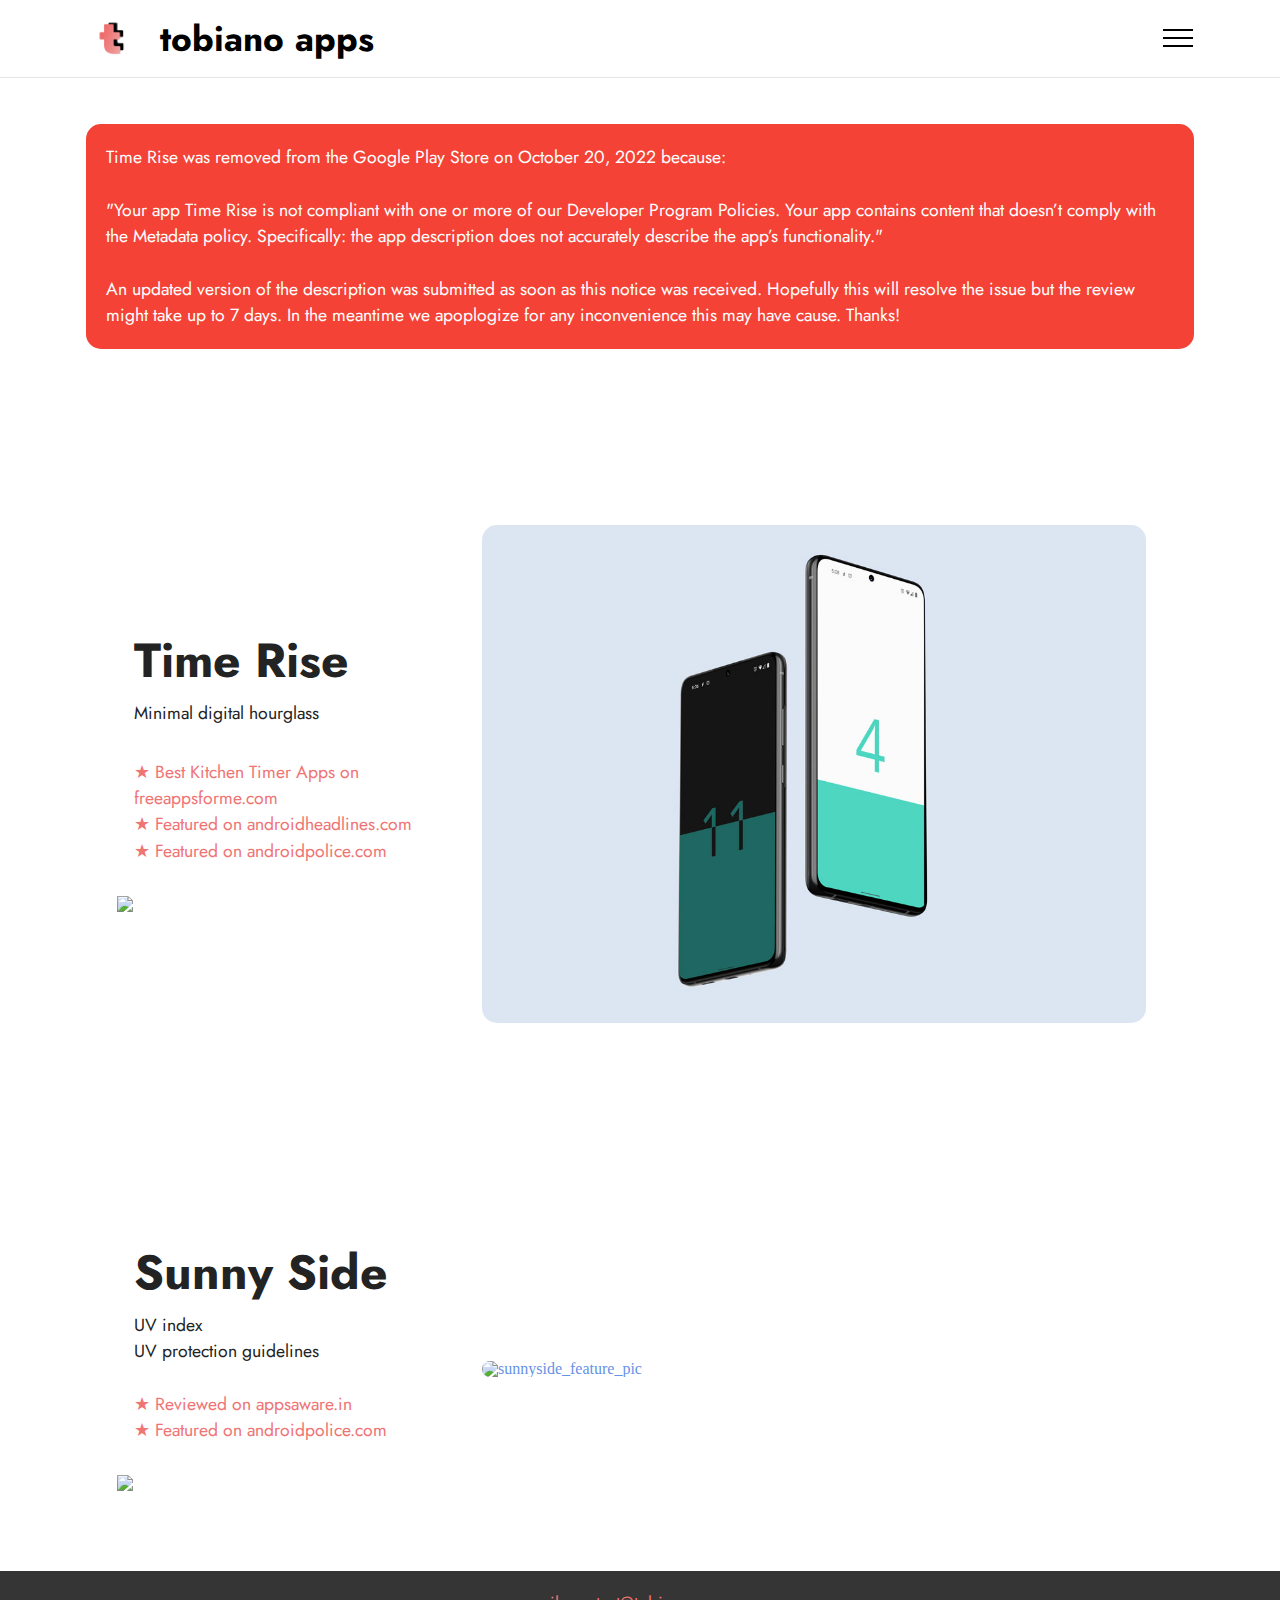
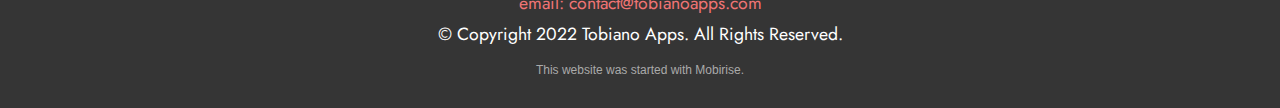
==== index.html @ 9726905b "add time rise google play removal notice" ====
<!DOCTYPE html>
<html>

<head>
    <!-- Site made with Mobirise Website Builder v5.2.0, https://mobirise.com -->
    <meta charset="UTF-8">
    <meta http-equiv="X-UA-Compatible" content="IE=edge">
    <meta name="generator" content="Mobirise v5.2.0, mobirise.com">
    <meta name="viewport" content="width=device-width, initial-scale=1, minimum-scale=1">
    <link rel="shortcut icon" href="assets/images/logo.png" type="image/x-icon">
    <meta name="description" content="Home of Tobiano Apps">
    
    
    <title>home</title>
    <link rel="stylesheet" href="assets/tether/tether.min.css">
    <link rel="stylesheet" href="assets/bootstrap/css/bootstrap.min.css">
    <link rel="stylesheet" href="assets/bootstrap/css/bootstrap-grid.min.css">
    <link rel="stylesheet" href="assets/bootstrap/css/bootstrap-reboot.min.css">
    <link rel="stylesheet" href="assets/dropdown/css/style.css">
    <link rel="stylesheet" href="assets/socicon/css/styles.css">
    <link rel="stylesheet" href="assets/theme/css/style.css">
    <link rel="preload" as="style" href="assets/mobirise/css/mbr-additional.css">
    <link rel="stylesheet" href="assets/mobirise/css/mbr-additional.css" type="text/css">
    <link rel="stylesheet" href="assets/custom/custom.css">
    
</head>

<body>
    
    <div id="content-wrap">
        <section class="menu cid-s48OLK6784" once="menu" id="menu1-h">
            
            <nav class="navbar navbar-dropdown navbar-fixed-top collapsed">
                <div class="container">
                    <div class="navbar-brand">
                        <span class="navbar-logo">
                            <a href="index.html">
                                <img src="assets/images/logo.png" alt="tobiano apps" style="height: 3.8rem;">
                            </a>
                        </span>
                        <span class="navbar-caption-wrap"><a class="navbar-caption text-black text-primary display-5"
                            href="index.html">tobiano apps</a></span>
                        </div>
                        <button class="navbar-toggler" type="button" data-toggle="collapse"
                        data-target="#navbarSupportedContent" aria-controls="navbarNavAltMarkup" aria-expanded="false"
                        aria-label="Toggle navigation">
                        <div class="hamburger">
                            <span></span>
                            <span></span>
                            <span></span>
                            <span></span>
                        </div>
                    </button>
                    <div class="collapse navbar-collapse" id="navbarSupportedContent">
                        <ul class="navbar-nav nav-dropdown nav-right" data-app-modern-menu="true">
                            <li class="nav-item"><a class="nav-link link text-black text-primary display-4"
                                href="index.html">Home</a></li>
                                <li class="nav-item"><a class="nav-link link text-black text-primary display-4"
                                    href="mailto:contact@tobianoapps.com">&nbsp; Contact</a></li>
                                </ul>
                                
                                
                            </div>
                        </div>
                    </nav>
                </section>
                
                <!-- Google Play Info Banner -->
                <section class="features15 cid-spme7iVHRz" id="features16-1e">
                    <div class="container">
                        
                        <div class="info-box">
                            <div class="alert mbr-text mbr-fonts-style mb-4 display-4">
                                Time Rise was removed from the Google Play Store on October 20, 2022 because:
                                <br/><br/>"Your app Time Rise is not compliant with one or more of our Developer Program Policies. Your app contains content that doesn’t comply with the Metadata policy. Specifically: the app description does not accurately describe the app’s functionality." 
                                <br/><br/>An updated version of the description was submitted as soon as this notice was received. Hopefully this will resolve the issue but the review might take up to 7 days. In the meantime we apoplogize for any inconvenience this may have cause. Thanks!
                            </div>
                        </div>
                    </div>
                </section>
                
                <!-- TIME RISE -->
                <section class="features15 cid-spme7iVHRz" id="features16-1e">
                    <div class="container">
                        <div class="content-wrapper">
                            <div class="row align-items-center">
                                <div class="col-12 col-lg">
                                    <div class="text-wrapper">
                                        <h6 class="card-title mbr-fonts-style display-2">
                                            <strong>Time Rise</strong>
                                        </h6>
                                        <p class="mbr-text mbr-fonts-style mb-4 display-4">Minimal digital hourglass</p>
                                        <p class="mbr-text mbr-fonts-style mb-4 display-4">
                                            <a href="https://freeappsforme.com/kitchen-timer-apps/#time-rise" class="text-mailto-link" target="_blank" rel="noopener noreferrer">★ Best Kitchen Timer Apps on freeappsforme.com</a><br/>
                                            <a href="https://www.androidheadlines.com/2022/05/time-rise-android-app.html" class="text-mailto-link" target="_blank" rel="noopener noreferrer">★ Featured on androidheadlines.com</a><br/>
                                            <a href="https://www.androidpolice.com/2021/04/24/12-new-and-notable-android-apps-and-live-wallpapers-from-the-last-three-weeks-including-weatherback-wallpaper-microsoft-edge-canary-and-sketch-360-4-3-21-4-24-21/#time-rise" class="text-mailto-link" target="_blank" rel="noopener noreferrer">★ Featured on androidpolice.com</a></p>
                                            <div class="mbr-section-btn mt-3">
                                                
                                                <!-- Google Play Store Link -->
                                                <a href='https://play.google.com/store/apps/details?id=com.tobianoapps.timerise&pcampaignid=pcampaignidMKT-Other-global-all-co-prtnr-py-PartBadge-Mar2515-1' class="text-mailto-link" target="_blank" rel="noopener noreferrer">
                                                    <img
                                                    style="display: block;
                                                    margin-right: auto;
                                                    width: 250px;
                                                    margin-left: -7px;" 
                                                    alt='Get it on Google Play'
                                                    src='https://play.google.com/intl/en_us/badges/static/images/badges/en_badge_web_generic.png' />
                                                </a>
                                                <!-- Google Play Store Link -->
                                            </div>
                                        </div>
                                    </div>
                                    <div class="col-12 col-lg-8">
                                        <div class="image-wrapper">
                                            <a href="assets/images/android_timerise.jpg"  target="_blank" rel="noopener noreferrer">
                                                <img id="mainImg" src="assets/images/android_timerise.jpg" alt="timerise_feature_pic"></a>
                                            </div>
                                        </div>
                                    </div>
                                </div>
                            </div>
                        </section>
                        <!-- !TIME RISE -->
                        
                        <!-- SUNNY SIDE -->
                        <section class="features15 cid-spme7iVHRz" id="features16-1e">
                            <div class="container">
                                <div class="content-wrapper">
                                    <div class="row align-items-center">
                                        <div class="col-12 col-lg">
                                            <div class="text-wrapper">
                                                <h6 class="card-title mbr-fonts-style display-2">
                                                    <strong>Sunny Side</strong>
                                                </h6>
                                                <p class="mbr-text mbr-fonts-style mb-4 display-4">UV index<br/>UV protection guidelines<br/><br/>
                                                    <a href="https://appsaware.in/sunny-side-simple-app-to-check-uv-radiations/" class="text-mailto-link" target="_blank" rel="noopener noreferrer">★ Reviewed on appsaware.in</a><br/>
                                                    <a href="https://www.androidpolice.com/2021/07/03/14-new-and-notable-android-apps-from-the-last-two-weeks-including-stadia-for-android-tv-elabels-and-zoom-for-chrome-6-19-21-7-3-21/#sunny-side" class="text-mailto-link" target="_blank" rel="noopener noreferrer">★ Featured on androidpolice.com</a></p>
                                                    <div class="mbr-section-btn mt-3">
                                                        
                                                        <!-- Google Play Store Link -->
                                                        <a href='https://play.google.com/store/apps/details?id=com.tobianoapps.sunnyside&pcampaignid=pcampaignidMKT-Other-global-all-co-prtnr-py-PartBadge-Mar2515-1' target="_blank" rel="noopener noreferrer">
                                                            <img
                                                            style="display: block;
                                                            margin-right: auto;
                                                            width: 250px;
                                                            margin-left: -7px;" 
                                                            alt='Get it on Google Play'
                                                            src='https://play.google.com/intl/en_us/badges/static/images/badges/en_badge_web_generic.png' />
                                                        </a>
                                                        <!-- Google Play Store Link -->
                                                        
                                                        
                                                    </div>
                                                </div>
                                            </div>
                                            <div class="col-12 col-lg-8">
                                                <div class="image-wrapper">
                                                    <a href="assets/images/android_sunnyside.png"  target="_blank" rel="noopener noreferrer">
                                                        <img id="mainImg" src="assets/images/android_sunnyside.png" alt="sunnyside_feature_pic"></a>
                                                    </div>
                                                </div>
                                            </div>
                                        </div>
                                    </div>
                                </section>
                                <!-- !SUNNY SIDE -->
                                
                                <section class="footer3 cid-spwHbTJoKo" once="footers" id="footer3-1p" style="padding-top: 0.8em">
                                    
                                    <div class="media-container-row align-center mbr-white" >
                                        <div class="row row-links" >
                                            <ul class="foot-menu" >
                                                <li class="foot-menu-item mbr-fonts-style display-4" style="padding: 0.3em"><a href="mailto:contact@tobianoapps.com"
                                                    class="text-mailto-link">email: contact@tobianoapps.com</a></li>
                                                </ul>
                                            </div>
                                            <div class="row row-copirayt">
                                                <p class="mbr-text mb-0 mbr-fonts-style mbr-white align-center display-4">
                                                    © Copyright 2022 Tobiano Apps. All Rights Reserved.
                                                </p>
                                                
                                            </div>
                                        </div>
                                        
                                        <!-- MOBIRISE CREDIT -->
                                        <div style="
                                        background-color: #353535; 
                                        font-family: -apple-system, BlinkMacSystemFont, 'Segoe UI', 'Roboto', 'Helvetica Neue', Arial, sans-serif; 
                                        color:#aaa; 
                                        font-size:12px; 
                                        padding-top: 1rem; 
                                        justify-content: center;
                                        display: flex;">
                                        <p><a href="https://mobirise.site/s" style="color:#aaa;">This website was started with Mobirise.</a></p>
                                    </div>
                                    
                                </section>
                                <script src="assets/web/assets/jquery/jquery.min.js"></script>
                                <script src="assets/popper/popper.min.js"></script>
                                <script src="assets/tether/tether.min.js"></script>
                                <script src="assets/bootstrap/js/bootstrap.min.js"></script>
                                <script src="assets/smoothscroll/smooth-scroll.js"></script>
                                <script src="assets/dropdown/js/nav-dropdown.js"></script>
                                <script src="assets/dropdown/js/navbar-dropdown.js"></script>
                                <script src="assets/touchswipe/jquery.touch-swipe.min.js"></script>
                                <script src="assets/theme/js/script.js"></script>
                                
                            </div>
                            
                        </body>
                        
                        </html>
---- assets/dropdown/css/style.css ----
.navbar-dropdown {
  left: 0;
  padding: 0;
  position: absolute;
  right: 0;
  top: 0;
  transition: all 0.45s ease;
  z-index: 1030;
  /* background: #282828; */}
  .navbar-dropdown .navbar-logo {
    margin-right: 0.8rem;
    transition: margin 0.3s ease-in-out;
    vertical-align: middle; }
    .navbar-dropdown .navbar-logo img {
      height: 3.125rem;
      transition: all 0.3s ease-in-out; }
    .navbar-dropdown .navbar-logo.mbr-iconfont {
      font-size: 3.125rem;
      line-height: 3.125rem; }
  .navbar-dropdown .navbar-caption {
    font-weight: 700;
    white-space: normal;
    vertical-align: -4px;
    line-height: 3.125rem !important; }
    .navbar-dropdown .navbar-caption, .navbar-dropdown .navbar-caption:hover {
      color: inherit;
      text-decoration: none; }
  .navbar-dropdown .mbr-iconfont + .navbar-caption {
    vertical-align: -1px; }
  .navbar-dropdown.navbar-fixed-top {
    position: fixed; }
  .navbar-dropdown .navbar-brand span {
    vertical-align: -4px; }
  .navbar-dropdown.bg-color.transparent {
    background: none; }
  .navbar-dropdown.navbar-short .navbar-brand {
    padding: 0.625rem 0; }
    .navbar-dropdown.navbar-short .navbar-brand span {
      vertical-align: -1px; }
  .navbar-dropdown.navbar-short .navbar-caption {
    line-height: 2.375rem !important;
    vertical-align: -2px; }
  .navbar-dropdown.navbar-short .navbar-logo {
    margin-right: 0.5rem; }
    .navbar-dropdown.navbar-short .navbar-logo img {
      height: 2.375rem; }
    .navbar-dropdown.navbar-short .navbar-logo.mbr-iconfont {
      font-size: 2.375rem;
      line-height: 2.375rem; }
  .navbar-dropdown.navbar-short .mbr-table-cell {
    height: 3.625rem; }
  .navbar-dropdown .navbar-close {
    left: 0.6875rem;
    position: fixed;
    top: 0.75rem;
    z-index: 1000; }
  .navbar-dropdown .hamburger-icon {
    content: "";
    display: inline-block;
    vertical-align: middle;
    width: 16px;
    -webkit-box-shadow: 0 -6px 0 1px #282828,0 0 0 1px #282828,0 6px 0 1px #282828;
    -moz-box-shadow: 0 -6px 0 1px #282828,0 0 0 1px #282828,0 6px 0 1px #282828;
    box-shadow: 0 -6px 0 1px #282828,0 0 0 1px #282828,0 6px 0 1px #282828; }

.dropdown-menu .dropdown-toggle[data-toggle="dropdown-submenu"]::after {
  border-bottom: 0.35em solid transparent;
  border-left: 0.35em solid;
  border-right: 0;
  border-top: 0.35em solid transparent;
  margin-left: 0.3rem; }

.dropdown-menu .dropdown-item:focus {
  outline: 0; }

.nav-dropdown {
  font-size: 0.75rem;
  font-weight: 500;
  height: auto !important; }
  .nav-dropdown .nav-btn {
    padding-left: 1rem; }
  .nav-dropdown .link {
    margin: .667em 1.667em;
    font-weight: 500;
    padding: 0;
    transition: color .2s ease-in-out; }
    .nav-dropdown .link.dropdown-toggle {
      margin-right: 2.583em; }
      .nav-dropdown .link.dropdown-toggle::after {
        margin-left: .25rem;
        border-top: 0.35em solid;
        border-right: 0.35em solid transparent;
        border-left: 0.35em solid transparent;
        border-bottom: 0; }
      .nav-dropdown .link.dropdown-toggle[aria-expanded="true"] {
        margin: 0;
        padding: 0.667em 3.263em  0.667em 1.667em; }
  .nav-dropdown .link::after,
  .nav-dropdown .dropdown-item::after {
    color: inherit; }
  .nav-dropdown .btn {
    font-size: 0.75rem;
    font-weight: 700;
    letter-spacing: 0;
    margin-bottom: 0;
    padding-left: 1.25rem;
    padding-right: 1.25rem; }
  .nav-dropdown .dropdown-menu {
    border-radius: 0;
    border: 0;
    left: 0;
    margin: 0;
    padding-bottom: 1.25rem;
    padding-top: 1.25rem;
    position: relative; }
  .nav-dropdown .dropdown-submenu {
    margin-left: 0.125rem;
    top: 0; }
  .nav-dropdown .dropdown-item {
    font-weight: 500;
    line-height: 2;
    padding: 0.3846em 4.615em 0.3846em 1.5385em;
    position: relative;
    transition: color .2s ease-in-out, background-color .2s ease-in-out; }
    .nav-dropdown .dropdown-item::after {
      margin-top: -0.3077em;
      position: absolute;
      right: 1.1538em;
      top: 50%; }
    .nav-dropdown .dropdown-item:focus, .nav-dropdown .dropdown-item:hover {
      background: none; }

@media (max-width: 767px) {
  .nav-dropdown.navbar-toggleable-sm {
    bottom: 0;
    display: none;
    left: 0;
    overflow-x: hidden;
    position: fixed;
    top: 0;
    transform: translateX(-100%);
    -ms-transform: translateX(-100%);
    -webkit-transform: translateX(-100%);
    width: 18.75rem;
    z-index: 999; } }
.nav-dropdown.navbar-toggleable-xl {
  bottom: 0;
  display: none;
  left: 0;
  overflow-x: hidden;
  position: fixed;
  top: 0;
  transform: translateX(-100%);
  -ms-transform: translateX(-100%);
  -webkit-transform: translateX(-100%);
  width: 18.75rem;
  z-index: 999; }

.nav-dropdown-sm {
  display: block !important;
  overflow-x: hidden;
  overflow: auto;
  padding-top: 3.875rem; }
  .nav-dropdown-sm::after {
    content: "";
    display: block;
    height: 3rem;
    width: 100%; }
  .nav-dropdown-sm.collapse.in ~ .navbar-close {
    display: block !important; }
  .nav-dropdown-sm.collapsing, .nav-dropdown-sm.collapse.in {
    transform: translateX(0);
    -ms-transform: translateX(0);
    -webkit-transform: translateX(0);
    transition: all 0.25s ease-out;
    -webkit-transition: all 0.25s ease-out;
    background: #282828; }
  .nav-dropdown-sm.collapsing[aria-expanded="false"] {
    transform: translateX(-100%);
    -ms-transform: translateX(-100%);
    -webkit-transform: translateX(-100%); }
  .nav-dropdown-sm .nav-item {
    display: block;
    margin-left: 0 !important;
    padding-left: 0; }
  .nav-dropdown-sm .link,
  .nav-dropdown-sm .dropdown-item {
    border-top: 1px dotted rgba(255, 255, 255, 0.1);
    font-size: 0.8125rem;
    line-height: 1.6;
    margin: 0 !important;
    padding: 0.875rem 2.4rem 0.875rem 1.5625rem !important;
    position: relative;
    white-space: normal; }
    .nav-dropdown-sm .link:focus, .nav-dropdown-sm .link:hover,
    .nav-dropdown-sm .dropdown-item:focus,
    .nav-dropdown-sm .dropdown-item:hover {
      background: rgba(0, 0, 0, 0.2) !important;
      color: #c0a375; }
  .nav-dropdown-sm .nav-btn {
    position: relative;
    padding: 1.5625rem 1.5625rem 0 1.5625rem; }
    .nav-dropdown-sm .nav-btn::before {
      border-top: 1px dotted rgba(255, 255, 255, 0.1);
      content: "";
      left: 0;
      position: absolute;
      top: 0;
      width: 100%; }
    .nav-dropdown-sm .nav-btn + .nav-btn {
      padding-top: 0.625rem; }
      .nav-dropdown-sm .nav-btn + .nav-btn::before {
        display: none; }
  .nav-dropdown-sm .btn {
    padding: 0.625rem 0; }
  .nav-dropdown-sm .dropdown-toggle[data-toggle="dropdown-submenu"]::after {
    margin-left: .25rem;
    border-top: 0.35em solid;
    border-right: 0.35em solid transparent;
    border-left: 0.35em solid transparent;
    border-bottom: 0; }
  .nav-dropdown-sm .dropdown-toggle[data-toggle="dropdown-submenu"][aria-expanded="true"]::after {
    border-top: 0;
    border-right: 0.35em solid transparent;
    border-left: 0.35em solid transparent;
    border-bottom: 0.35em solid; }
  .nav-dropdown-sm .dropdown-menu {
    margin: 0;
    padding: 0;
    position: relative;
    top: 0;
    left: 0;
    width: 100%;
    border: 0;
    float: none;
    border-radius: 0;
    background: none; }
  .nav-dropdown-sm .dropdown-submenu {
    left: 100%;
    margin-left: 0.125rem;
    margin-top: -1.25rem;
    top: 0; }

.navbar-toggleable-sm .nav-dropdown .dropdown-menu {
  position: absolute; }

.navbar-toggleable-sm .nav-dropdown .dropdown-submenu {
  left: 100%;
  margin-left: 0.125rem;
  margin-top: -1.25rem;
  top: 0; }

.navbar-toggleable-sm.opened .nav-dropdown .dropdown-menu {
  position: relative; }

.navbar-toggleable-sm.opened .nav-dropdown .dropdown-submenu {
  left: 0;
  margin-left: 00rem;
  margin-top: 0rem;
  top: 0; }

.is-builder .nav-dropdown.collapsing {
  transition: none !important; }

/*# sourceMappingURL=style.css.map */
---- assets/socicon/css/styles.css ----
@charset "UTF-8";

@font-face {
  font-family: 'Socicon';
  src:  url('../fonts/socicon.eot');
  src:  url('../fonts/socicon.eot?#iefix') format('embedded-opentype'),
    url('../fonts/socicon.woff2') format('woff2'),
    url('../fonts/socicon.ttf') format('truetype'),
    url('../fonts/socicon.woff') format('woff'),
    url('../fonts/socicon.svg#socicon') format('svg');
  font-weight: normal;
  font-style: normal;
}

[data-icon]:before {
  font-family: "socicon" !important;
  content: attr(data-icon);
  font-style: normal !important;
  font-weight: normal !important;
  font-variant: normal !important;
  text-transform: none !important;
  speak: none;
  line-height: 1;
  -webkit-font-smoothing: antialiased;
  -moz-osx-font-smoothing: grayscale;
}

[class^="socicon-"], [class*=" socicon-"] {
  /* use !important to prevent issues with browser extensions that change fonts */
  font-family: 'Socicon' !important;
  speak: none;
  font-style: normal;
  font-weight: normal;
  font-variant: normal;
  text-transform: none;
  line-height: 1;

  /* Better Font Rendering =========== */
  -webkit-font-smoothing: antialiased;
  -moz-osx-font-smoothing: grayscale;
}

.socicon-eitaa:before {
  content: "\e97c";
}
.socicon-soroush:before {
  content: "\e97d";
}
.socicon-bale:before {
  content: "\e97e";
}
.socicon-zazzle:before {
  content: "\e97b";
}
.socicon-society6:before {
  content: "\e97a";
}
.socicon-redbubble:before {
  content: "\e979";
}
.socicon-avvo:before {
  content: "\e978";
}
.socicon-stitcher:before {
  content: "\e977";
}
.socicon-googlehangouts:before {
  content: "\e974";
}
.socicon-dlive:before {
  content: "\e975";
}
.socicon-vsco:before {
  content: "\e976";
}
.socicon-flipboard:before {
  content: "\e973";
}
.socicon-ubuntu:before {
  content: "\e958";
}
.socicon-artstation:before {
  content: "\e959";
}
.socicon-invision:before {
  content: "\e95a";
}
.socicon-torial:before {
  content: "\e95b";
}
.socicon-collectorz:before {
  content: "\e95c";
}
.socicon-seenthis:before {
  content: "\e95d";
}
.socicon-googleplaymusic:before {
  content: "\e95e";
}
.socicon-debian:before {
  content: "\e95f";
}
.socicon-filmfreeway:before {
  content: "\e960";
}
.socicon-gnome:before {
  content: "\e961";
}
.socicon-itchio:before {
  content: "\e962";
}
.socicon-jamendo:before {
  content: "\e963";
}
.socicon-mix:before {
  content: "\e964";
}
.socicon-sharepoint:before {
  content: "\e965";
}
.socicon-tinder:before {
  content: "\e966";
}
.socicon-windguru:before {
  content: "\e967";
}
.socicon-cdbaby:before {
  content: "\e968";
}
.socicon-elementaryos:before {
  content: "\e969";
}
.socicon-stage32:before {
  content: "\e96a";
}
.socicon-tiktok:before {
  content: "\e96b";
}
.socicon-gitter:before {
  content: "\e96c";
}
.socicon-letterboxd:before {
  content: "\e96d";
}
.socicon-threema:before {
  content: "\e96e";
}
.socicon-splice:before {
  content: "\e96f";
}
.socicon-metapop:before {
  content: "\e970";
}
.socicon-naver:before {
  content: "\e971";
}
.socicon-remote:before {
  content: "\e972";
}
.socicon-internet:before {
  content: "\e957";
}
.socicon-moddb:before {
  content: "\e94b";
}
.socicon-indiedb:before {
  content: "\e94c";
}
.socicon-traxsource:before {
  content: "\e94d";
}
.socicon-gamefor:before {
  content: "\e94e";
}
.socicon-pixiv:before {
  content: "\e94f";
}
.socicon-myanimelist:before {
  content: "\e950";
}
.socicon-blackberry:before {
  content: "\e951";
}
.socicon-wickr:before {
  content: "\e952";
}
.socicon-spip:before {
  content: "\e953";
}
.socicon-napster:before {
  content: "\e954";
}
.socicon-beatport:before {
  content: "\e955";
}
.socicon-hackerone:before {
  content: "\e956";
}
.socicon-hackernews:before {
  content: "\e946";
}
.socicon-smashwords:before {
  content: "\e947";
}
.socicon-kobo:before {
  content: "\e948";
}
.socicon-bookbub:before {
  content: "\e949";
}
.socicon-mailru:before {
  content: "\e94a";
}
.socicon-gitlab:before {
  content: "\e945";
}
.socicon-instructables:before {
  content: "\e944";
}
.socicon-portfolio:before {
  content: "\e943";
}
.socicon-codered:before {
  content: "\e940";
}
.socicon-origin:before {
  content: "\e941";
}
.socicon-nextdoor:before {
  content: "\e942";
}
.socicon-udemy:before {
  content: "\e93f";
}
.socicon-livemaster:before {
  content: "\e93e";
}
.socicon-crunchbase:before {
  content: "\e93b";
}
.socicon-homefy:before {
  content: "\e93c";
}
.socicon-calendly:before {
  content: "\e93d";
}
.socicon-realtor:before {
  content: "\e90f";
}
.socicon-tidal:before {
  content: "\e910";
}
.socicon-qobuz:before {
  content: "\e911";
}
.socicon-natgeo:before {
  content: "\e912";
}
.socicon-mastodon:before {
  content: "\e913";
}
.socicon-unsplash:before {
  content: "\e914";
}
.socicon-homeadvisor:before {
  content: "\e915";
}
.socicon-angieslist:before {
  content: "\e916";
}
.socicon-codepen:before {
  content: "\e917";
}
.socicon-slack:before {
  content: "\e918";
}
.socicon-openaigym:before {
  content: "\e919";
}
.socicon-logmein:before {
  content: "\e91a";
}
.socicon-fiverr:before {
  content: "\e91b";
}
.socicon-gotomeeting:before {
  content: "\e91c";
}
.socicon-aliexpress:before {
  content: "\e91d";
}
.socicon-guru:before {
  content: "\e91e";
}
.socicon-appstore:before {
  content: "\e91f";
}
.socicon-homes:before {
  content: "\e920";
}
.socicon-zoom:before {
  content: "\e921";
}
.socicon-alibaba:before {
  content: "\e922";
}
.socicon-craigslist:before {
  content: "\e923";
}
.socicon-wix:before {
  content: "\e924";
}
.socicon-redfin:before {
  content: "\e925";
}
.socicon-googlecalendar:before {
  content: "\e926";
}
.socicon-shopify:before {
  content: "\e927";
}
.socicon-freelancer:before {
  content: "\e928";
}
.socicon-seedrs:before {
  content: "\e929";
}
.socicon-bing:before {
  content: "\e92a";
}
.socicon-doodle:before {
  content: "\e92b";
}
.socicon-bonanza:before {
  content: "\e92c";
}
.socicon-squarespace:before {
  content: "\e92d";
}
.socicon-toptal:before {
  content: "\e92e";
}
.socicon-gust:before {
  content: "\e92f";
}
.socicon-ask:before {
  content: "\e930";
}
.socicon-trulia:before {
  content: "\e931";
}
.socicon-loomly:before {
  content: "\e932";
}
.socicon-ghost:before {
  content: "\e933";
}
.socicon-upwork:before {
  content: "\e934";
}
.socicon-fundable:before {
  content: "\e935";
}
.socicon-booking:before {
  content: "\e936";
}
.socicon-googlemaps:before {
  content: "\e937";
}
.socicon-zillow:before {
  content: "\e938";
}
.socicon-niconico:before {
  content: "\e939";
}
.socicon-toneden:before {
  content: "\e93a";
}
.socicon-augment:before {
  content: "\e908";
}
.socicon-bitbucket:before {
  content: "\e909";
}
.socicon-fyuse:before {
  content: "\e90a";
}
.socicon-yt-gaming:before {
  content: "\e90b";
}
.socicon-sketchfab:before {
  content: "\e90c";
}
.socicon-mobcrush:before {
  content: "\e90d";
}
.socicon-microsoft:before {
  content: "\e90e";
}
.socicon-pandora:before {
  content: "\e907";
}
.socicon-messenger:before {
  content: "\e906";
}
.socicon-gamewisp:before {
  content: "\e905";
}
.socicon-bloglovin:before {
  content: "\e904";
}
.socicon-tunein:before {
  content: "\e903";
}
.socicon-gamejolt:before {
  content: "\e901";
}
.socicon-trello:before {
  content: "\e902";
}
.socicon-spreadshirt:before {
  content: "\e900";
}
.socicon-500px:before {
  content: "\e000";
}
.socicon-8tracks:before {
  content: "\e001";
}
.socicon-airbnb:before {
  content: "\e002";
}
.socicon-alliance:before {
  content: "\e003";
}
.socicon-amazon:before {
  content: "\e004";
}
.socicon-amplement:before {
  content: "\e005";
}
.socicon-android:before {
  content: "\e006";
}
.socicon-angellist:before {
  content: "\e007";
}
.socicon-apple:before {
  content: "\e008";
}
.socicon-appnet:before {
  content: "\e009";
}
.socicon-baidu:before {
  content: "\e00a";
}
.socicon-bandcamp:before {
  content: "\e00b";
}
.socicon-battlenet:before {
  content: "\e00c";
}
.socicon-mixer:before {
  content: "\e00d";
}
.socicon-bebee:before {
  content: "\e00e";
}
.socicon-bebo:before {
  content: "\e00f";
}
.socicon-behance:before {
  content: "\e010";
}
.socicon-blizzard:before {
  content: "\e011";
}
.socicon-blogger:before {
  content: "\e012";
}
.socicon-buffer:before {
  content: "\e013";
}
.socicon-chrome:before {
  content: "\e014";
}
.socicon-coderwall:before {
  content: "\e015";
}
.socicon-curse:before {
  content: "\e016";
}
.socicon-dailymotion:before {
  content: "\e017";
}
.socicon-deezer:before {
  content: "\e018";
}
.socicon-delicious:before {
  content: "\e019";
}
.socicon-deviantart:before {
  content: "\e01a";
}
.socicon-diablo:before {
  content: "\e01b";
}
.socicon-digg:before {
  content: "\e01c";
}
.socicon-discord:before {
  content: "\e01d";
}
.socicon-disqus:before {
  content: "\e01e";
}
.socicon-douban:before {
  content: "\e01f";
}
.socicon-draugiem:before {
  content: "\e020";
}
.socicon-dribbble:before {
  content: "\e021";
}
.socicon-drupal:before {
  content: "\e022";
}
.socicon-ebay:before {
  content: "\e023";
}
.socicon-ello:before {
  content: "\e024";
}
.socicon-endomodo:before {
  content: "\e025";
}
.socicon-envato:before {
  content: "\e026";
}
.socicon-etsy:before {
  content: "\e027";
}
.socicon-facebook:before {
  content: "\e028";
}
.socicon-feedburner:before {
  content: "\e029";
}
.socicon-filmweb:before {
  content: "\e02a";
}
.socicon-firefox:before {
  content: "\e02b";
}
.socicon-flattr:before {
  content: "\e02c";
}
.socicon-flickr:before {
  content: "\e02d";
}
.socicon-formulr:before {
  content: "\e02e";
}
.socicon-forrst:before {
  content: "\e02f";
}
.socicon-foursquare:before {
  content: "\e030";
}
.socicon-friendfeed:before {
  content: "\e031";
}
.socicon-github:before {
  content: "\e032";
}
.socicon-goodreads:before {
  content: "\e033";
}
.socicon-google:before {
  content: "\e034";
}
.socicon-googlescholar:before {
  content: "\e035";
}
.socicon-googlegroups:before {
  content: "\e036";
}
.socicon-googlephotos:before {
  content: "\e037";
}
.socicon-googleplus:before {
  content: "\e038";
}
.socicon-grooveshark:before {
  content: "\e039";
}
.socicon-hackerrank:before {
  content: "\e03a";
}
.socicon-hearthstone:before {
  content: "\e03b";
}
.socicon-hellocoton:before {
  content: "\e03c";
}
.socicon-heroes:before {
  content: "\e03d";
}
.socicon-smashcast:before {
  content: "\e03e";
}
.socicon-horde:before {
  content: "\e03f";
}
.socicon-houzz:before {
  content: "\e040";
}
.socicon-icq:before {
  content: "\e041";
}
.socicon-identica:before {
  content: "\e042";
}
.socicon-imdb:before {
  content: "\e043";
}
.socicon-instagram:before {
  content: "\e044";
}
.socicon-issuu:before {
  content: "\e045";
}
.socicon-istock:before {
  content: "\e046";
}
.socicon-itunes:before {
  content: "\e047";
}
.socicon-keybase:before {
  content: "\e048";
}
.socicon-lanyrd:before {
  content: "\e049";
}
.socicon-lastfm:before {
  content: "\e04a";
}
.socicon-line:before {
  content: "\e04b";
}
.socicon-linkedin:before {
  content: "\e04c";
}
.socicon-livejournal:before {
  content: "\e04d";
}
.socicon-lyft:before {
  content: "\e04e";
}
.socicon-macos:before {
  content: "\e04f";
}
.socicon-mail:before {
  content: "\e050";
}
.socicon-medium:before {
  content: "\e051";
}
.socicon-meetup:before {
  content: "\e052";
}
.socicon-mixcloud:before {
  content: "\e053";
}
.socicon-modelmayhem:before {
  content: "\e054";
}
.socicon-mumble:before {
  content: "\e055";
}
.socicon-myspace:before {
  content: "\e056";
}
.socicon-newsvine:before {
  content: "\e057";
}
.socicon-nintendo:before {
  content: "\e058";
}
.socicon-npm:before {
  content: "\e059";
}
.socicon-odnoklassniki:before {
  content: "\e05a";
}
.socicon-openid:before {
  content: "\e05b";
}
.socicon-opera:before {
  content: "\e05c";
}
.socicon-outlook:before {
  content: "\e05d";
}
.socicon-overwatch:before {
  content: "\e05e";
}
.socicon-patreon:before {
  content: "\e05f";
}
.socicon-paypal:before {
  content: "\e060";
}
.socicon-periscope:before {
  content: "\e061";
}
.socicon-persona:before {
  content: "\e062";
}
.socicon-pinterest:before {
  content: "\e063";
}
.socicon-play:before {
  content: "\e064";
}
.socicon-player:before {
  content: "\e065";
}
.socicon-playstation:before {
  content: "\e066";
}
.socicon-pocket:before {
  content: "\e067";
}
.socicon-qq:before {
  content: "\e068";
}
.socicon-quora:before {
  content: "\e069";
}
.socicon-raidcall:before {
  content: "\e06a";
}
.socicon-ravelry:before {
  content: "\e06b";
}
.socicon-reddit:before {
  content: "\e06c";
}
.socicon-renren:before {
  content: "\e06d";
}
.socicon-researchgate:before {
  content: "\e06e";
}
.socicon-residentadvisor:before {
  content: "\e06f";
}
.socicon-reverbnation:before {
  content: "\e070";
}
.socicon-rss:before {
  content: "\e071";
}
.socicon-sharethis:before {
  content: "\e072";
}
.socicon-skype:before {
  content: "\e073";
}
.socicon-slideshare:before {
  content: "\e074";
}
.socicon-smugmug:before {
  content: "\e075";
}
.socicon-snapchat:before {
  content: "\e076";
}
.socicon-songkick:before {
  content: "\e077";
}
.socicon-soundcloud:before {
  content: "\e078";
}
.socicon-spotify:before {
  content: "\e079";
}
.socicon-stackexchange:before {
  content: "\e07a";
}
.socicon-stackoverflow:before {
  content: "\e07b";
}
.socicon-starcraft:before {
  content: "\e07c";
}
.socicon-stayfriends:before {
  content: "\e07d";
}
.socicon-steam:before {
  content: "\e07e";
}
.socicon-storehouse:before {
  content: "\e07f";
}
.socicon-strava:before {
  content: "\e080";
}
.socicon-streamjar:before {
  content: "\e081";
}
.socicon-stumbleupon:before {
  content: "\e082";
}
.socicon-swarm:before {
  content: "\e083";
}
.socicon-teamspeak:before {
  content: "\e084";
}
.socicon-teamviewer:before {
  content: "\e085";
}
.socicon-technorati:before {
  content: "\e086";
}
.socicon-telegram:before {
  content: "\e087";
}
.socicon-tripadvisor:before {
  content: "\e088";
}
.socicon-tripit:before {
  content: "\e089";
}
.socicon-triplej:before {
  content: "\e08a";
}
.socicon-tumblr:before {
  content: "\e08b";
}
.socicon-twitch:before {
  content: "\e08c";
}
.socicon-twitter:before {
  content: "\e08d";
}
.socicon-uber:before {
  content: "\e08e";
}
.socicon-ventrilo:before {
  content: "\e08f";
}
.socicon-viadeo:before {
  content: "\e090";
}
.socicon-viber:before {
  content: "\e091";
}
.socicon-viewbug:before {
  content: "\e092";
}
.socicon-vimeo:before {
  content: "\e093";
}
.socicon-vine:before {
  content: "\e094";
}
.socicon-vkontakte:before {
  content: "\e095";
}
.socicon-warcraft:before {
  content: "\e096";
}
.socicon-wechat:before {
  content: "\e097";
}
.socicon-weibo:before {
  content: "\e098";
}
.socicon-whatsapp:before {
  content: "\e099";
}
.socicon-wikipedia:before {
  content: "\e09a";
}
.socicon-windows:before {
  content: "\e09b";
}
.socicon-wordpress:before {
  content: "\e09c";
}
.socicon-wykop:before {
  content: "\e09d";
}
.socicon-xbox:before {
  content: "\e09e";
}
.socicon-xing:before {
  content: "\e09f";
}
.socicon-yahoo:before {
  content: "\e0a0";
}
.socicon-yammer:before {
  content: "\e0a1";
}
.socicon-yandex:before {
  content: "\e0a2";
}
.socicon-yelp:before {
  content: "\e0a3";
}
.socicon-younow:before {
  content: "\e0a4";
}
.socicon-youtube:before {
  content: "\e0a5";
}
.socicon-zapier:before {
  content: "\e0a6";
}
.socicon-zerply:before {
  content: "\e0a7";
}
.socicon-zomato:before {
  content: "\e0a8";
}
.socicon-zynga:before {
  content: "\e0a9";
}
---- assets/theme/css/style.css ----
section {
  /* background-color: #ffffff; */
}

body {
  font-style: normal;
  line-height: 1.5;
  font-weight: 400;
  color: #232323;
  position: relative;
}

section,
.container,
.container-fluid {
  position: relative;
  word-wrap: break-word;
}

a.mbr-iconfont:hover {
  text-decoration: none;
}

.article .lead p,
.article .lead ul,
.article .lead ol,
.article .lead pre,
.article .lead blockquote {
  margin-bottom: 0;
}

a {
  font-style: normal;
  font-weight: 400;
  cursor: pointer;
}

a, a:hover {
  text-decoration: none;
}

.mbr-section-title {
  font-style: normal;
  line-height: 1.3;
}

.mbr-section-subtitle {
  line-height: 1.3;
}

.mbr-text {
  font-style: normal;
  line-height: 1.7;
}

h1,
h2,
h3,
h4,
h5,
h6,
.display-1,
.display-2,
.display-4,
.display-5,
.display-7,
span,
p,
a {
  line-height: 1;
  word-break: break-word;
  word-wrap: break-word;
  font-weight: 400;
}

b,
strong {
  font-weight: bold;
}

input:-webkit-autofill, input:-webkit-autofill:hover, input:-webkit-autofill:focus, input:-webkit-autofill:active {
  -webkit-transition-delay: 9999s;
          transition-delay: 9999s;
  -webkit-transition-property: background-color, color;
  transition-property: background-color, color;
}

textarea[type="hidden"] {
  display: none;
}

section {
  background-position: 50% 50%;
  background-repeat: no-repeat;
  background-size: cover;
}

section .mbr-background-video,
section .mbr-background-video-preview {
  position: absolute;
  bottom: 0;
  left: 0;
  right: 0;
  top: 0;
}

.hidden {
  visibility: hidden;
}

.mbr-z-index20 {
  z-index: 20;
}

/*! Base colors */
.mbr-white {
  color: #ffffff;
}

.mbr-black {
  color: #111111;
}

.mbr-bg-white {
  background-color: #ffffff;
}

.mbr-bg-black {
  background-color: #000000;
}

/*! Text-aligns */
.align-left {
  text-align: left;
}

.align-center {
  text-align: center;
}

.align-right {
  text-align: right;
}

/*! Font-weight  */
.mbr-light {
  font-weight: 300;
}

.mbr-regular {
  font-weight: 400;
}

.mbr-semibold {
  font-weight: 500;
}

.mbr-bold {
  font-weight: 700;
}

/*! Media  */
.media-content {
  -ms-flex-preferred-size: 100%;
      flex-basis: 100%;
}

.media-container-row {
  display: -webkit-box;
  display: -ms-flexbox;
  display: flex;
  -webkit-box-orient: horizontal;
  -webkit-box-direction: normal;
      -ms-flex-direction: row;
          flex-direction: row;
  -ms-flex-wrap: wrap;
      flex-wrap: wrap;
  -webkit-box-pack: center;
      -ms-flex-pack: center;
          justify-content: center;
  -ms-flex-line-pack: center;
      align-content: center;
  -webkit-box-align: start;
      -ms-flex-align: start;
          align-items: start;
}

.media-container-row .media-size-item {
  width: 400px;
}

.media-container-column {
  display: -webkit-box;
  display: -ms-flexbox;
  display: flex;
  -webkit-box-orient: vertical;
  -webkit-box-direction: normal;
      -ms-flex-direction: column;
          flex-direction: column;
  -ms-flex-wrap: wrap;
      flex-wrap: wrap;
  -webkit-box-pack: center;
      -ms-flex-pack: center;
          justify-content: center;
  -ms-flex-line-pack: center;
      align-content: center;
  -webkit-box-align: stretch;
      -ms-flex-align: stretch;
          align-items: stretch;
}

.media-container-column > * {
  width: 100%;
}

@media (min-width: 992px) {
  .media-container-row {
    -ms-flex-wrap: nowrap;
        flex-wrap: nowrap;
  }
}

figure {
  margin-bottom: 0;
  overflow: hidden;
}

figure[mbr-media-size] {
  -webkit-transition: width 0.1s;
  transition: width 0.1s;
}

img,
iframe {
  display: block;
  width: 100%;
}

.card {
  background-color: transparent;
  border: none;
}

.card-box {
  width: 100%;
}

.card-img {
  text-align: center;
  -ms-flex-negative: 0;
      flex-shrink: 0;
  -webkit-flex-shrink: 0;
}

.media {
  max-width: 100%;
  margin: 0 auto;
}

.mbr-figure {
  -ms-flex-item-align: center;
      -ms-grid-row-align: center;
      align-self: center;
}

.media-container > div {
  max-width: 100%;
}

.mbr-figure img,
.card-img img {
  width: 100%;
}

@media (max-width: 991px) {
  .media-size-item {
    width: auto !important;
  }
  .media {
    width: auto;
  }
  .mbr-figure {
    width: 100% !important;
  }
}

/*! Buttons */
.mbr-section-btn {
  margin-left: -0.6rem;
  margin-right: -0.6rem;
  font-size: 0;
}

.btn {
  font-weight: 600;
  border-width: 1px;
  font-style: normal;
  margin: 0.6rem 0.6rem;
  white-space: normal;
  -webkit-transition: all 0.2s ease-in-out;
  transition: all 0.2s ease-in-out;
  display: -webkit-inline-box;
  display: -ms-inline-flexbox;
  display: inline-flex;
  -webkit-box-align: center;
      -ms-flex-align: center;
          align-items: center;
  -webkit-box-pack: center;
      -ms-flex-pack: center;
          justify-content: center;
  word-break: break-word;
}

.btn-sm {
  font-weight: 600;
  letter-spacing: 0px;
  -webkit-transition: all 0.3s ease-in-out;
  transition: all 0.3s ease-in-out;
}

.btn-md {
  font-weight: 600;
  letter-spacing: 0px;
  -webkit-transition: all 0.3s ease-in-out;
  transition: all 0.3s ease-in-out;
}

.btn-lg {
  font-weight: 600;
  letter-spacing: 0px;
  -webkit-transition: all 0.3s ease-in-out;
  transition: all 0.3s ease-in-out;
}

.btn-form {
  margin: 0;
}

.btn-form:hover {
  cursor: pointer;
}

nav .mbr-section-btn {
  margin-left: 0rem;
  margin-right: 0rem;
}

/*! Btn icon margin */
.btn .mbr-iconfont,
.btn.btn-sm .mbr-iconfont {
  -webkit-box-ordinal-group: 2;
      -ms-flex-order: 1;
          order: 1;
  cursor: pointer;
  margin-left: 0.5rem;
  vertical-align: sub;
}

.btn.btn-md .mbr-iconfont,
.btn.btn-md .mbr-iconfont {
  margin-left: 0.8rem;
}

.mbr-regular {
  font-weight: 400;
}

.mbr-semibold {
  font-weight: 500;
}

.mbr-bold {
  font-weight: 700;
}

[type="submit"] {
  -webkit-appearance: none;
}

/*! Full-screen */
.mbr-fullscreen .mbr-overlay {
  min-height: 100vh;
}

.mbr-fullscreen {
  display: -webkit-box;
  display: -ms-flexbox;
  display: flex;
  display: -moz-flex;
  display: -ms-flex;
  display: -o-flex;
  -webkit-box-align: center;
      -ms-flex-align: center;
          align-items: center;
  min-height: 100vh;
  padding-top: 3rem;
  padding-bottom: 3rem;
}

/*! Map */
.map {
  height: 25rem;
  position: relative;
}

.map iframe {
  width: 100%;
  height: 100%;
}

/*! Scroll to top arrow */
.mbr-arrow-up {
  bottom: 25px;
  right: 90px;
  position: fixed;
  text-align: right;
  z-index: 5000;
  color: #ffffff;
  font-size: 22px;
}

.mbr-arrow-up a {
  background: rgba(0, 0, 0, 0.2);
  border-radius: 50%;
  color: #fff;
  display: inline-block;
  height: 60px;
  width: 60px;
  border: 2px solid #fff;
  outline-style: none !important;
  position: relative;
  text-decoration: none;
  -webkit-transition: all 0.3s ease-in-out;
  transition: all 0.3s ease-in-out;
  cursor: pointer;
  text-align: center;
}

.mbr-arrow-up a:hover {
  background-color: rgba(0, 0, 0, 0.4);
}

.mbr-arrow-up a i {
  line-height: 60px;
}

.mbr-arrow-up-icon {
  display: block;
  color: #fff;
}

.mbr-arrow-up-icon::before {
  content: "\203a";
  display: inline-block;
  font-family: serif;
  font-size: 22px;
  line-height: 1;
  font-style: normal;
  position: relative;
  top: 6px;
  left: -4px;
  -webkit-transform: rotate(-90deg);
          transform: rotate(-90deg);
}

/*! Arrow Down */
.mbr-arrow {
  position: absolute;
  bottom: 45px;
  left: 50%;
  width: 60px;
  height: 60px;
  cursor: pointer;
  background-color: rgba(80, 80, 80, 0.5);
  border-radius: 50%;
  -webkit-transform: translateX(-50%);
          transform: translateX(-50%);
}

@media (max-width: 767px) {
  .mbr-arrow {
    display: none;
  }
}

.mbr-arrow > a {
  display: inline-block;
  text-decoration: none;
  outline-style: none;
  -webkit-animation: arrowdown 1.7s ease-in-out infinite;
          animation: arrowdown 1.7s ease-in-out infinite;
  color: #ffffff;
}

.mbr-arrow > a > i {
  position: absolute;
  top: -2px;
  left: 15px;
  font-size: 2rem;
}

#scrollToTop a i::before {
  content: "";
  position: absolute;
  display: block;
  border-bottom: 2.5px solid #fff;
  border-left: 2.5px solid #fff;
  width: 27.8%;
  height: 27.8%;
  left: 50%;
  top: 50%;
  -webkit-transform: rotate(135deg);
  transform: translateY(-30%) translateX(-50%) rotate(135deg);
}

@keyframes arrowdown {
  0% {
    -webkit-transform: translateY(0px);
            transform: translateY(0px);
  }
  50% {
    -webkit-transform: translateY(-5px);
            transform: translateY(-5px);
  }
  100% {
    -webkit-transform: translateY(0px);
            transform: translateY(0px);
  }
}

@-webkit-keyframes arrowdown {
  0% {
    -webkit-transform: translateY(0px);
            transform: translateY(0px);
  }
  50% {
    -webkit-transform: translateY(-5px);
            transform: translateY(-5px);
  }
  100% {
    -webkit-transform: translateY(0px);
            transform: translateY(0px);
  }
}

@media (max-width: 500px) {
  .mbr-arrow-up {
    left: 50%;
    right: auto;
  }
}

/*Gradients animation*/
@keyframes gradient-animation {
  from {
    background-position: 0% 100%;
    -webkit-animation-timing-function: ease-in-out;
            animation-timing-function: ease-in-out;
  }
  to {
    background-position: 100% 0%;
    -webkit-animation-timing-function: ease-in-out;
            animation-timing-function: ease-in-out;
  }
}

@-webkit-keyframes gradient-animation {
  from {
    background-position: 0% 100%;
    -webkit-animation-timing-function: ease-in-out;
            animation-timing-function: ease-in-out;
  }
  to {
    background-position: 100% 0%;
    -webkit-animation-timing-function: ease-in-out;
            animation-timing-function: ease-in-out;
  }
}

.bg-gradient {
  background-size: 200% 200%;
  animation: gradient-animation 5s infinite alternate;
  -webkit-animation: gradient-animation 5s infinite alternate;
}

.menu .navbar-brand {
  display: -webkit-flex;
}

.menu .navbar-brand span {
  display: -webkit-box;
  display: -ms-flexbox;
  display: flex;
  display: -webkit-flex;
}

.menu .navbar-brand .navbar-caption-wrap {
  display: -webkit-flex;
}

.menu .navbar-brand .navbar-logo img {
  display: -webkit-flex;
}

@media (min-width: 768px) and (max-width: 991px) {
  .menu .navbar-toggleable-sm .navbar-nav {
    display: -webkit-box;
    display: -ms-flexbox;
  }
}

@media (max-width: 991px) {
  .menu .navbar-collapse {
    max-height: 93.5vh;
  }
  .menu .navbar-collapse.show {
    overflow: auto;
  }
}

@media (min-width: 992px) {
  .menu .navbar-nav.nav-dropdown {
    display: -webkit-flex;
  }
  .menu .navbar-toggleable-sm .navbar-collapse {
    display: -webkit-flex !important;
  }
  .menu .collapsed .navbar-collapse {
    max-height: 93.5vh;
  }
  .menu .collapsed .navbar-collapse.show {
    overflow: auto;
  }
}

@media (max-width: 767px) {
  .menu .navbar-collapse {
    max-height: 80vh;
  }
}

.nav-link .mbr-iconfont {
  margin-right: .5rem;
}

.navbar {
  display: -webkit-flex;
  -webkit-flex-wrap: wrap;
  -webkit-align-items: center;
  -webkit-justify-content: space-between;
}

.navbar-collapse {
  -webkit-flex-basis: 100%;
  -webkit-flex-grow: 1;
  -webkit-align-items: center;
}

.nav-dropdown .link {
  padding: 0.667em 1.667em !important;
  margin: 0 !important;
}

.nav {
  display: -webkit-flex;
  -webkit-flex-wrap: wrap;
}

.row {
  display: -webkit-flex;
  -webkit-flex-wrap: wrap;
}

.justify-content-center {
  -webkit-justify-content: center;
}

.form-inline {
  display: -webkit-flex;
}

.card-wrapper {
  -webkit-flex: 1;
}

.carousel-control {
  z-index: 10;
  display: -webkit-flex;
}

.carousel-controls {
  display: -webkit-flex;
}

.media {
  display: -webkit-flex;
}

.form-group:focus {
  outline: none;
}

.jq-selectbox__select {
  padding: 7px 0;
  position: relative;
}

.jq-selectbox__dropdown {
  overflow: hidden;
  border-radius: 10px;
  position: absolute;
  top: 100%;
  left: 0 !important;
  width: 100% !important;
}

.jq-selectbox__trigger-arrow {
  right: 0;
  -webkit-transform: translateY(-50%);
          transform: translateY(-50%);
}

.jq-selectbox li {
  padding: 1.07em 0.5em;
}

input[type="range"] {
  padding-left: 0 !important;
  padding-right: 0 !important;
}

.modal-dialog,
.modal-content {
  height: 100%;
}

.modal-dialog .carousel-inner {
  height: calc(100vh - 1.75rem);
}

@media (max-width: 575px) {
  .modal-dialog .carousel-inner {
    height: calc(100vh - 1rem);
  }
}

.carousel-item {
  text-align: center;
}

.carousel-item img {
  margin: auto;
}

.navbar-toggler {
  -webkit-align-self: flex-start;
  -ms-flex-item-align: start;
  align-self: flex-start;
  padding: 0.25rem 0.75rem;
  font-size: 1.25rem;
  line-height: 1;
  background: transparent;
  border: 1px solid transparent;
  border-radius: 0.25rem;
}

.navbar-toggler:focus,
.navbar-toggler:hover {
  text-decoration: none;
}

.navbar-toggler-icon {
  display: inline-block;
  width: 1.5em;
  height: 1.5em;
  vertical-align: middle;
  content: "";
  background: no-repeat center center;
  background-size: 100% 100%;
}

.navbar-toggler-left {
  position: absolute;
  left: 1rem;
}

.navbar-toggler-right {
  position: absolute;
  right: 1rem;
}

.card-img {
  width: auto;
}

.menu .navbar.collapsed:not(.beta-menu) {
  -webkit-box-orient: vertical;
  -webkit-box-direction: normal;
      -ms-flex-direction: column;
          flex-direction: column;
}

.carousel-item.active,
.carousel-item-next,
.carousel-item-prev {
  display: -webkit-box;
  display: -ms-flexbox;
  display: flex;
}

.note-air-layout .dropup .dropdown-menu,
.note-air-layout .navbar-fixed-bottom .dropdown .dropdown-menu {
  bottom: initial !important;
}

html,
body {
  height: auto;
  min-height: 100vh;
}

.dropup .dropdown-toggle::after {
  display: none;
}

.form-asterisk {
  font-family: initial;
  position: absolute;
  top: -2px;
  font-weight: normal;
}

.form-control-label {
  position: relative;
  cursor: pointer;
  margin-bottom: 0.357em;
  padding: 0;
}

.alert {
  color: #ffffff;
  border-radius: 0;
  border: 0;
  font-size: 1.1rem;
  line-height: 1.5;
  margin-bottom: 1.875rem;
  padding: 1.25rem;
  position: relative;
  text-align: center;
}

.alert.alert-form::after {
  background-color: inherit;
  bottom: -7px;
  content: "";
  display: block;
  height: 14px;
  left: 50%;
  margin-left: -7px;
  position: absolute;
  -webkit-transform: rotate(45deg);
          transform: rotate(45deg);
  width: 14px;
}

.form-control {
  background-color: #ffffff;
  background-clip: border-box;
  color: #232323;
  line-height: 1rem !important;
  height: auto;
  padding: 0.6rem 1.2rem;
  -webkit-transition: border-color 0.25s ease 0s;
  transition: border-color 0.25s ease 0s;
  border: 1px solid transparent !important;
  border-radius: 4px;
  -webkit-box-shadow: rgba(0, 0, 0, 0.07) 0px 1px 1px 0px, rgba(0, 0, 0, 0.07) 0px 1px 3px 0px, rgba(0, 0, 0, 0.03) 0px 0px 0px 1px;
          box-shadow: rgba(0, 0, 0, 0.07) 0px 1px 1px 0px, rgba(0, 0, 0, 0.07) 0px 1px 3px 0px, rgba(0, 0, 0, 0.03) 0px 0px 0px 1px;
}

.form-active .form-control:invalid {
  border-color: red;
}

form .row {
  margin-left: -0.6rem;
  margin-right: -0.6rem;
}

form .row [class*="col"] {
  padding-left: 0.6rem;
  padding-right: 0.6rem;
}

form .mbr-section-btn {
  margin: 0;
  padding-left: 0.6rem;
  padding-right: 0.6rem;
}

form .btn {
  display: -webkit-box;
  display: -ms-flexbox;
  display: flex;
  padding: 0.6rem 1.2rem;
  margin: 0;
}

form .form-check-input {
  margin-top: .5;
}

textarea.form-control {
  line-height: 1.5rem !important;
}

.form-group {
  margin-bottom: 1.2rem;
}

.form-control,
form .btn {
  min-height: 48px;
}

.gdpr-block label span.textGDPR input[name='gdpr'] {
  top: 7px;
}

.form-control:focus {
  -webkit-box-shadow: none;
          box-shadow: none;
}

:focus {
  outline: none;
}

.mbr-overlay {
  background-color: #000;
  bottom: 0;
  left: 0;
  opacity: 0.5;
  position: absolute;
  right: 0;
  top: 0;
  z-index: 0;
  pointer-events: none;
}

blockquote {
  font-style: italic;
  padding: 3rem;
  font-size: 1.09rem;
  position: relative;
  border-left: 3px solid;
}

ul,
ol,
pre,
blockquote {
  margin-bottom: 2.3125rem;
}

.mt-4 {
  margin-top: 2rem !important;
}

.mb-4 {
  margin-bottom: 2rem !important;
}

@media (min-width: 992px) {
  .container {
    padding-left: 16px;
    padding-right: 16px;
  }
  .row {
    margin-left: -16px;
    margin-right: -16px;
  }
  .row > [class*="col"] {
    padding-left: 16px;
    padding-right: 16px;
  }
}

@media (min-width: 768px) {
  .container-fluid {
    padding-left: 32px;
    padding-right: 32px;
  }
}

@media (min-width: 768px) and (max-width: 991px) {
  .mbr-container {
    padding-left: 32px;
    padding-right: 32px;
  }
}

@media (max-width: 767px) {
  .mbr-container {
    padding-left: 16px;
    padding-right: 16px;
  }
}

.card-wrapper,
.item-wrapper {
  overflow: hidden;
}

.app-video-wrapper > img {
  opacity: 1;
}
/*# sourceMappingURL=style.css.map */.engine {
	position: absolute;
	text-indent: -2400px;
	text-align: center;
	padding: 0;
	top: 0;
	left: -2400px;
}
---- assets/mobirise/css/mbr-additional.css ----
@import url(https://fonts.googleapis.com/css?family=Jost:100,200,300,400,500,600,700,800,900,100i,200i,300i,400i,500i,600i,700i,800i,900i&display=swap);





.btn {
  border-width: 2px;
}
body {
  font-family: IBM Plex Sans;
}
.display-1 {
  font-family: 'Jost', sans-serif;
  font-size: 4.6rem;
  line-height: 1.1;
}
.display-1 > .mbr-iconfont {
  font-size: 5.75rem;
}
.display-2 {
  font-family: 'Jost', sans-serif;
  font-size: 3rem;
  line-height: 1.1;
}
.display-2 > .mbr-iconfont {
  font-size: 3.75rem;
}
.display-4 {
  font-family: 'Jost', sans-serif;
  font-size: 1.1rem;
  line-height: 1.5;
}
.display-4 > .mbr-iconfont {
  font-size: 1.375rem;
}
.display-5 {
  font-family: 'Jost', sans-serif;
  font-size: 2.2rem;
  line-height: 1.5;
}
.display-5 > .mbr-iconfont {
  font-size: 2.75rem;
}
.display-7 {
  font-family: 'Jost', sans-serif;
  font-size: 1.2rem;
  line-height: 1.5;
}
.display-7 > .mbr-iconfont {
  font-size: 1.5rem;
}
/* ---- Fluid typography for mobile devices ---- */
/* 1.4 - font scale ratio ( bootstrap == 1.42857 ) */
/* 100vw - current viewport width */
/* (48 - 20)  48 == 48rem == 768px, 20 == 20rem == 320px(minimal supported viewport) */
/* 0.65 - min scale variable, may vary */
@media (max-width: 992px) {
  .display-1 {
    font-size: 3.68rem;
  }
}
@media (max-width: 768px) {
  .display-1 {
    font-size: 3.22rem;
    font-size: calc( 2.26rem + (4.6 - 2.26) * ((100vw - 20rem) / (48 - 20)));
    line-height: calc( 1.1 * (2.26rem + (4.6 - 2.26) * ((100vw - 20rem) / (48 - 20))));
  }
  .display-2 {
    font-size: 2.4rem;
    font-size: calc( 1.7rem + (3 - 1.7) * ((100vw - 20rem) / (48 - 20)));
    line-height: calc( 1.3 * (1.7rem + (3 - 1.7) * ((100vw - 20rem) / (48 - 20))));
  }
  .display-4 {
    font-size: 0.88rem;
    font-size: calc( 1.0350000000000001rem + (1.1 - 1.0350000000000001) * ((100vw - 20rem) / (48 - 20)));
    line-height: calc( 1.4 * (1.0350000000000001rem + (1.1 - 1.0350000000000001) * ((100vw - 20rem) / (48 - 20))));
  }
  .display-5 {
    font-size: 1.76rem;
    font-size: calc( 1.42rem + (2.2 - 1.42) * ((100vw - 20rem) / (48 - 20)));
    line-height: calc( 1.4 * (1.42rem + (2.2 - 1.42) * ((100vw - 20rem) / (48 - 20))));
  }
  .display-7 {
    font-size: 0.96rem;
    font-size: calc( 1.07rem + (1.2 - 1.07) * ((100vw - 20rem) / (48 - 20)));
    line-height: calc( 1.4 * (1.07rem + (1.2 - 1.07) * ((100vw - 20rem) / (48 - 20))));
  }
}
/* Buttons */
.btn {
  padding: 0.6rem 1.2rem;
  border-radius: 4px;
}
.btn-sm {
  padding: 0.6rem 1.2rem;
  border-radius: 4px;
}
.btn-md {
  padding: 0.6rem 1.2rem;
  border-radius: 4px;
}
.btn-lg {
  padding: 1rem 2.6rem;
  border-radius: 4px;
}
.bg-primary {
  background-color: #6592e6 !important;
}
.bg-success {
  background-color: #47b5ed !important;
}
.bg-info {
  background-color: #47b5ed !important;
}
.bg-warning {
  background-color: #ffe161 !important;
}
.bg-danger {
  background-color: #ff9966 !important;
}
.btn-primary,
.btn-primary:active {
  background-color: #6592e6 !important;
  border-color: #6592e6 !important;
  color: #ffffff !important;
  box-shadow: 0 2px 2px 0 rgba(0, 0, 0, 0.2);
}
.btn-primary:hover,
.btn-primary:focus,
.btn-primary.focus,
.btn-primary.active {
  color: #ffffff !important;
  background-color: #2260d2 !important;
  border-color: #2260d2 !important;
  box-shadow: 0 2px 5px 0 rgba(0, 0, 0, 0.2);
}
.btn-primary.disabled,
.btn-primary:disabled {
  color: #ffffff !important;
  background-color: #2260d2 !important;
  border-color: #2260d2 !important;
}
.btn-secondary,
.btn-secondary:active {
  background-color: #ff6666 !important;
  border-color: #ff6666 !important;
  color: #ffffff !important;
  box-shadow: 0 2px 2px 0 rgba(0, 0, 0, 0.2);
}
.btn-secondary:hover,
.btn-secondary:focus,
.btn-secondary.focus,
.btn-secondary.active {
  color: #ffffff !important;
  background-color: #ff0f0f !important;
  border-color: #ff0f0f !important;
  box-shadow: 0 2px 5px 0 rgba(0, 0, 0, 0.2);
}
.btn-secondary.disabled,
.btn-secondary:disabled {
  color: #ffffff !important;
  background-color: #ff0f0f !important;
  border-color: #ff0f0f !important;
}
.btn-info,
.btn-info:active {
  background-color: #47b5ed !important;
  border-color: #47b5ed !important;
  color: #ffffff !important;
  box-shadow: 0 2px 2px 0 rgba(0, 0, 0, 0.2);
}
.btn-info:hover,
.btn-info:focus,
.btn-info.focus,
.btn-info.active {
  color: #ffffff !important;
  background-color: #148cca !important;
  border-color: #148cca !important;
  box-shadow: 0 2px 5px 0 rgba(0, 0, 0, 0.2);
}
.btn-info.disabled,
.btn-info:disabled {
  color: #ffffff !important;
  background-color: #148cca !important;
  border-color: #148cca !important;
}
.btn-success,
.btn-success:active {
  background-color: #47b5ed !important;
  border-color: #47b5ed !important;
  color: #ffffff !important;
  box-shadow: 0 2px 2px 0 rgba(0, 0, 0, 0.2);
}
.btn-success:hover,
.btn-success:focus,
.btn-success.focus,
.btn-success.active {
  color: #ffffff !important;
  background-color: #148cca !important;
  border-color: #148cca !important;
  box-shadow: 0 2px 5px 0 rgba(0, 0, 0, 0.2);
}
.btn-success.disabled,
.btn-success:disabled {
  color: #ffffff !important;
  background-color: #148cca !important;
  border-color: #148cca !important;
}
.btn-warning,
.btn-warning:active {
  background-color: #ffe161 !important;
  border-color: #ffe161 !important;
  color: #614f00 !important;
  box-shadow: 0 2px 2px 0 rgba(0, 0, 0, 0.2);
}
.btn-warning:hover,
.btn-warning:focus,
.btn-warning.focus,
.btn-warning.active {
  color: #0a0800 !important;
  background-color: #ffd10a !important;
  border-color: #ffd10a !important;
  box-shadow: 0 2px 5px 0 rgba(0, 0, 0, 0.2);
}
.btn-warning.disabled,
.btn-warning:disabled {
  color: #614f00 !important;
  background-color: #ffd10a !important;
  border-color: #ffd10a !important;
}
.btn-danger,
.btn-danger:active {
  background-color: #ff9966 !important;
  border-color: #ff9966 !important;
  color: #ffffff !important;
  box-shadow: 0 2px 2px 0 rgba(0, 0, 0, 0.2);
}
.btn-danger:hover,
.btn-danger:focus,
.btn-danger.focus,
.btn-danger.active {
  color: #ffffff !important;
  background-color: #ff5f0f !important;
  border-color: #ff5f0f !important;
  box-shadow: 0 2px 5px 0 rgba(0, 0, 0, 0.2);
}
.btn-danger.disabled,
.btn-danger:disabled {
  color: #ffffff !important;
  background-color: #ff5f0f !important;
  border-color: #ff5f0f !important;
}
.btn-white,
.btn-white:active {
  background-color: #fafafa !important;
  border-color: #fafafa !important;
  color: #7a7a7a !important;
  box-shadow: 0 2px 2px 0 rgba(0, 0, 0, 0.2);
}
.btn-white:hover,
.btn-white:focus,
.btn-white.focus,
.btn-white.active {
  color: #4f4f4f !important;
  background-color: #cfcfcf !important;
  border-color: #cfcfcf !important;
  box-shadow: 0 2px 5px 0 rgba(0, 0, 0, 0.2);
}
.btn-white.disabled,
.btn-white:disabled {
  color: #7a7a7a !important;
  background-color: #cfcfcf !important;
  border-color: #cfcfcf !important;
}
.btn-black,
.btn-black:active {
  background-color: #232323 !important;
  border-color: #232323 !important;
  color: #ffffff !important;
  box-shadow: 0 2px 2px 0 rgba(0, 0, 0, 0.2);
}
.btn-black:hover,
.btn-black:focus,
.btn-black.focus,
.btn-black.active {
  color: #ffffff !important;
  background-color: #000000 !important;
  border-color: #000000 !important;
  box-shadow: 0 2px 5px 0 rgba(0, 0, 0, 0.2);
}
.btn-black.disabled,
.btn-black:disabled {
  color: #ffffff !important;
  background-color: #000000 !important;
  border-color: #000000 !important;
}
.btn-primary-outline,
.btn-primary-outline:active {
  background-color: transparent !important;
  border-color: #6592e6;
  color: #6592e6;
}
.btn-primary-outline:hover,
.btn-primary-outline:focus,
.btn-primary-outline.focus,
.btn-primary-outline.active {
  color: #2260d2 !important;
  background-color: transparent!important;
  border-color: #2260d2 !important;
  box-shadow: none!important;
}
.btn-primary-outline.disabled,
.btn-primary-outline:disabled {
  color: #ffffff !important;
  background-color: #6592e6 !important;
  border-color: #6592e6 !important;
}
.btn-secondary-outline,
.btn-secondary-outline:active {
  background-color: transparent !important;
  border-color: #ff6666;
  color: #ff6666;
}
.btn-secondary-outline:hover,
.btn-secondary-outline:focus,
.btn-secondary-outline.focus,
.btn-secondary-outline.active {
  color: #ff0f0f !important;
  background-color: transparent!important;
  border-color: #ff0f0f !important;
  box-shadow: none!important;
}
.btn-secondary-outline.disabled,
.btn-secondary-outline:disabled {
  color: #ffffff !important;
  background-color: #ff6666 !important;
  border-color: #ff6666 !important;
}
.btn-info-outline,
.btn-info-outline:active {
  background-color: transparent !important;
  border-color: #47b5ed;
  color: #47b5ed;
}
.btn-info-outline:hover,
.btn-info-outline:focus,
.btn-info-outline.focus,
.btn-info-outline.active {
  color: #148cca !important;
  background-color: transparent!important;
  border-color: #148cca !important;
  box-shadow: none!important;
}
.btn-info-outline.disabled,
.btn-info-outline:disabled {
  color: #ffffff !important;
  background-color: #47b5ed !important;
  border-color: #47b5ed !important;
}
.btn-success-outline,
.btn-success-outline:active {
  background-color: transparent !important;
  border-color: #47b5ed;
  color: #47b5ed;
}
.btn-success-outline:hover,
.btn-success-outline:focus,
.btn-success-outline.focus,
.btn-success-outline.active {
  color: #148cca !important;
  background-color: transparent!important;
  border-color: #148cca !important;
  box-shadow: none!important;
}
.btn-success-outline.disabled,
.btn-success-outline:disabled {
  color: #ffffff !important;
  background-color: #47b5ed !important;
  border-color: #47b5ed !important;
}
.btn-warning-outline,
.btn-warning-outline:active {
  background-color: transparent !important;
  border-color: #ffe161;
  color: #ffe161;
}
.btn-warning-outline:hover,
.btn-warning-outline:focus,
.btn-warning-outline.focus,
.btn-warning-outline.active {
  color: #ffd10a !important;
  background-color: transparent!important;
  border-color: #ffd10a !important;
  box-shadow: none!important;
}
.btn-warning-outline.disabled,
.btn-warning-outline:disabled {
  color: #614f00 !important;
  background-color: #ffe161 !important;
  border-color: #ffe161 !important;
}
.btn-danger-outline,
.btn-danger-outline:active {
  background-color: transparent !important;
  border-color: #ff9966;
  color: #ff9966;
}
.btn-danger-outline:hover,
.btn-danger-outline:focus,
.btn-danger-outline.focus,
.btn-danger-outline.active {
  color: #ff5f0f !important;
  background-color: transparent!important;
  border-color: #ff5f0f !important;
  box-shadow: none!important;
}
.btn-danger-outline.disabled,
.btn-danger-outline:disabled {
  color: #ffffff !important;
  background-color: #ff9966 !important;
  border-color: #ff9966 !important;
}
.btn-black-outline,
.btn-black-outline:active {
  background-color: transparent !important;
  border-color: #232323;
  color: #232323;
}
.btn-black-outline:hover,
.btn-black-outline:focus,
.btn-black-outline.focus,
.btn-black-outline.active {
  color: #000000 !important;
  background-color: transparent!important;
  border-color: #000000 !important;
  box-shadow: none!important;
}
.btn-black-outline.disabled,
.btn-black-outline:disabled {
  color: #ffffff !important;
  background-color: #232323 !important;
  border-color: #232323 !important;
}
.btn-white-outline,
.btn-white-outline:active {
  background-color: transparent !important;
  border-color: #fafafa;
  color: #fafafa;
}
.btn-white-outline:hover,
.btn-white-outline:focus,
.btn-white-outline.focus,
.btn-white-outline.active {
  color: #cfcfcf !important;
  background-color: transparent!important;
  border-color: #cfcfcf !important;
  box-shadow: none!important;
}
.btn-white-outline.disabled,
.btn-white-outline:disabled {
  color: #7a7a7a !important;
  background-color: #fafafa !important;
  border-color: #fafafa !important;
}
.text-primary {
  color: #6592e6 !important;
}
.text-secondary {
  color: #ff6666 !important;
}
.text-success {
  color: #47b5ed !important;
}
.text-info {
  color: #47b5ed !important;
}
.text-warning {
  color: #ffe161 !important;
}
.text-danger {
  color: #ff9966 !important;
}
.text-white {
  color: #fafafa !important;
}
.text-black {
  color: #232323 !important;
}
a.text-primary:hover,
a.text-primary:focus,
a.text-primary.active {
  color: #205ac5 !important;
}
a.text-secondary:hover,
a.text-secondary:focus,
a.text-secondary.active {
  color: #ff0000 !important;
}
a.text-success:hover,
a.text-success:focus,
a.text-success.active {
  color: #1283bc !important;
}
a.text-info:hover,
a.text-info:focus,
a.text-info.active {
  color: #1283bc !important;
}
a.text-warning:hover,
a.text-warning:focus,
a.text-warning.active {
  color: #facb00 !important;
}
a.text-danger:hover,
a.text-danger:focus,
a.text-danger.active {
  color: #ff5500 !important;
}
a.text-white:hover,
a.text-white:focus,
a.text-white.active {
  color: #c7c7c7 !important;
}
a.text-black:hover,
a.text-black:focus,
a.text-black.active {
  color: #000000 !important;
}
a[class*="text-"]:not(.nav-link):not(.dropdown-item):not([role]) {
  position: relative;
  background-image: transparent;
  background-size: 10000px 2px;
  background-repeat: no-repeat;
  background-position: 0px 1.2em;
  background-position: -10000px 1.2em;
}
a[class*="text-"]:not(.nav-link):not(.dropdown-item):not([role]):hover {
  transition: background-position 2s ease-in-out;
  background-image: linear-gradient(currentColor 50%, currentColor 50%);
  background-position: 0px 1.2em;
}
.nav-tabs .nav-link.active {
  color: #6592e6;
}
.nav-tabs .nav-link:not(.active) {
  color: #232323;
}
.alert-success {
  background-color: #70c770;
}
.alert-info {
  background-color: #47b5ed;
}
.alert-warning {
  background-color: #ffe161;
}
.alert-danger {
  background-color: #ff9966;
}
.mbr-section-btn a.btn:not(.btn-form) {
  border-radius: 100px;
}
.mbr-gallery-filter li a {
  border-radius: 100px !important;
}
.mbr-gallery-filter li.active .btn {
  background-color: #6592e6;
  border-color: #6592e6;
  color: #ffffff;
}
.mbr-gallery-filter li.active .btn:focus {
  box-shadow: none;
}
.nav-tabs .nav-link {
  border-radius: 100px !important;
}
a,
a:hover {
  color: #6592e6;
}
.mbr-plan-header.bg-primary .mbr-plan-subtitle,
.mbr-plan-header.bg-primary .mbr-plan-price-desc {
  color: #ffffff;
}
.mbr-plan-header.bg-success .mbr-plan-subtitle,
.mbr-plan-header.bg-success .mbr-plan-price-desc {
  color: #ffffff;
}
.mbr-plan-header.bg-info .mbr-plan-subtitle,
.mbr-plan-header.bg-info .mbr-plan-price-desc {
  color: #ffffff;
}
.mbr-plan-header.bg-warning .mbr-plan-subtitle,
.mbr-plan-header.bg-warning .mbr-plan-price-desc {
  color: #ffffff;
}
.mbr-plan-header.bg-danger .mbr-plan-subtitle,
.mbr-plan-header.bg-danger .mbr-plan-price-desc {
  color: #ffffff;
}
/* Scroll to top button*/
.scrollToTop_wraper {
  display: none;
}
.form-control {
  font-family: 'Jost', sans-serif;
  font-size: 1.1rem;
  line-height: 1.5;
  font-weight: 400;
}
.form-control > .mbr-iconfont {
  font-size: 1.375rem;
}
.form-control:hover,
.form-control:focus {
  box-shadow: rgba(0, 0, 0, 0.07) 0px 1px 1px 0px, rgba(0, 0, 0, 0.07) 0px 1px 3px 0px, rgba(0, 0, 0, 0.03) 0px 0px 0px 1px;
  border-color: #6592e6 !important;
}
.form-control:-webkit-input-placeholder {
  font-family: 'Jost', sans-serif;
  font-size: 1.1rem;
  line-height: 1.5;
  font-weight: 400;
}
.form-control:-webkit-input-placeholder > .mbr-iconfont {
  font-size: 1.375rem;
}
blockquote {
  border-color: #6592e6;
}
/* Forms */
.mbr-form .input-group-btn a.btn {
  border-radius: 100px !important;
}
.mbr-form .input-group-btn a.btn:hover {
  box-shadow: 0 10px 40px 0 rgba(0, 0, 0, 0.2);
}
.mbr-form .input-group-btn button[type="submit"] {
  border-radius: 100px !important;
  padding: 1rem 3rem;
}
.mbr-form .input-group-btn button[type="submit"]:hover {
  box-shadow: 0 10px 40px 0 rgba(0, 0, 0, 0.2);
}
.jq-selectbox li:hover,
.jq-selectbox li.selected {
  background-color: #6592e6;
  color: #ffffff;
}
.jq-number__spin {
  transition: 0.25s ease;
}
.jq-number__spin:hover {
  border-color: #6592e6;
}
.jq-selectbox .jq-selectbox__trigger-arrow,
.jq-number__spin.minus:after,
.jq-number__spin.plus:after {
  transition: 0.4s;
  border-top-color: #353535;
  border-bottom-color: #353535;
}
.jq-selectbox:hover .jq-selectbox__trigger-arrow,
.jq-number__spin.minus:hover:after,
.jq-number__spin.plus:hover:after {
  border-top-color: #6592e6;
  border-bottom-color: #6592e6;
}
.xdsoft_datetimepicker .xdsoft_calendar td.xdsoft_default,
.xdsoft_datetimepicker .xdsoft_calendar td.xdsoft_current,
.xdsoft_datetimepicker .xdsoft_timepicker .xdsoft_time_box > div > div.xdsoft_current {
  color: #ffffff !important;
  background-color: #6592e6 !important;
  box-shadow: none !important;
}
.xdsoft_datetimepicker .xdsoft_calendar td:hover,
.xdsoft_datetimepicker .xdsoft_timepicker .xdsoft_time_box > div > div:hover {
  color: #000000 !important;
  background: #ff6666 !important;
  box-shadow: none !important;
}
.lazy-bg {
  background-image: none !important;
}
.lazy-placeholder:not(section),
.lazy-none {
  display: block;
  position: relative;
  padding-bottom: 56.25%;
  width: 100%;
  height: auto;
}
iframe.lazy-placeholder,
.lazy-placeholder:after {
  content: '';
  position: absolute;
  width: 200px;
  height: 200px;
  background: transparent no-repeat center;
  background-size: contain;
  top: 50%;
  left: 50%;
  transform: translateX(-50%) translateY(-50%);
  background-image: url("data:image/svg+xml;charset=UTF-8,%3csvg width='32' height='32' viewBox='0 0 64 64' xmlns='http://www.w3.org/2000/svg' stroke='%236592e6' %3e%3cg fill='none' fill-rule='evenodd'%3e%3cg transform='translate(16 16)' stroke-width='2'%3e%3ccircle stroke-opacity='.5' cx='16' cy='16' r='16'/%3e%3cpath d='M32 16c0-9.94-8.06-16-16-16'%3e%3canimateTransform attributeName='transform' type='rotate' from='0 16 16' to='360 16 16' dur='1s' repeatCount='indefinite'/%3e%3c/path%3e%3c/g%3e%3c/g%3e%3c/svg%3e");
}
section.lazy-placeholder:after {
  opacity: 0.5;
}
body {
  overflow-x: hidden;
}
a {
  transition: color 0.6s;
}
.cid-s48OLK6784 {
  z-index: 1000;
  width: 100%;
  position: relative;
  min-height: 60px;
}
.cid-s48OLK6784 nav.navbar {
  position: fixed;
}
.cid-s48OLK6784 .dropdown-item:before {
  font-family: Moririse2 !important;
  content: '\e966';
  display: inline-block;
  width: 0;
  position: absolute;
  left: 1rem;
  top: 0.5rem;
  margin-right: 0.5rem;
  line-height: 1;
  font-size: inherit;
  vertical-align: middle;
  text-align: center;
  overflow: hidden;
  transform: scale(0, 1);
  transition: all 0.25s ease-in-out;
}
.cid-s48OLK6784 .dropdown-menu {
  padding: 0;
}
.cid-s48OLK6784 .dropdown-item {
  border-bottom: 1px solid #e6e6e6;
}
.cid-s48OLK6784 .dropdown-item:hover,
.cid-s48OLK6784 .dropdown-item:focus {
  background: #6592e6 !important;
  color: white !important;
}
.cid-s48OLK6784 .nav-dropdown .link {
  padding: 0 0.3em !important;
  margin: .667em 1em !important;
}
.cid-s48OLK6784 .nav-dropdown .link.dropdown-toggle::after {
  margin-left: 0.5rem;
  margin-top: 0.2rem;
}
.cid-s48OLK6784 .nav-link {
  position: relative;
}
.cid-s48OLK6784 .container {
  display: flex;
  margin: auto;
}
.cid-s48OLK6784 .iconfont-wrapper {
  color: #000000 !important;
  font-size: 1.5rem;
  padding-right: .5rem;
}
.cid-s48OLK6784 .navbar-caption {
  /* padding-right: 4rem; */
}
.cid-s48OLK6784 .dropdown-menu,
.cid-s48OLK6784 .navbar.opened {
  /* background: #ffffff !important; */
}
.cid-s48OLK6784 .nav-item:focus,
.cid-s48OLK6784 .nav-link:focus {
  outline: none;
}
.cid-s48OLK6784 .dropdown .dropdown-menu .dropdown-item {
  width: auto;
  transition: all 0.25s ease-in-out;
}
.cid-s48OLK6784 .dropdown .dropdown-menu .dropdown-item::after {
  right: 0.5rem;
}
.cid-s48OLK6784 .dropdown .dropdown-menu .dropdown-item .mbr-iconfont {
  margin-left: -1.8rem;
  padding-right: 1rem;
  font-size: inherit;
}
.cid-s48OLK6784 .dropdown .dropdown-menu .dropdown-item .mbr-iconfont:before {
  display: inline-block;
  transform: scale(1, 1);
  transition: all 0.25s ease-in-out;
}
.cid-s48OLK6784 .collapsed .dropdown-menu .dropdown-item:before {
  display: none;
}
.cid-s48OLK6784 .collapsed .dropdown .dropdown-menu .dropdown-item {
  padding: 0.235em 1.5em 0.235em 1.5em !important;
  transition: none;
  margin: 0 !important;
}
.cid-s48OLK6784 .navbar {
  min-height: 77px;
  transition: all .3s;
  border-bottom: 1px solid transparent;
  /* background: #ffffff; */
}
.cid-s48OLK6784 .navbar:not(.navbar-short) {
  border-bottom: 1px solid #000000;
}
.cid-s48OLK6784 .navbar.opened {
  transition: all .3s;
}
.cid-s48OLK6784 .navbar .dropdown-item {
  padding: .5rem 1.8rem;
}
.cid-s48OLK6784 .navbar .navbar-logo img {
  width: auto;
}
.cid-s48OLK6784 .navbar .navbar-collapse {
  justify-content: flex-end;
  z-index: 1;
}
.cid-s48OLK6784 .navbar.collapsed .nav-item .nav-link::before {
  display: none;
}
.cid-s48OLK6784 .navbar.collapsed.opened .dropdown-menu {
  top: 0;
}
@media (min-width: 992px) {
  .cid-s48OLK6784 .navbar.collapsed.opened:not(.navbar-short) .navbar-collapse {
    max-height: calc(98.5vh - 3.8rem);
  }
}
.cid-s48OLK6784 .navbar.collapsed .dropdown-menu .dropdown-submenu {
  left: 0 !important;
}
.cid-s48OLK6784 .navbar.collapsed .dropdown-menu .dropdown-item:after {
  right: auto;
}
.cid-s48OLK6784 .navbar.collapsed .dropdown-menu .dropdown-toggle[data-toggle="dropdown-submenu"]:after {
  margin-left: 0.5rem;
  margin-top: 0.2rem;
  border-top: 0.35em solid;
  border-right: 0.35em solid transparent;
  border-left: 0.35em solid transparent;
  border-bottom: 0;
  top: 55%;
}
.cid-s48OLK6784 .navbar.collapsed ul.navbar-nav li {
  margin: auto;
}
.cid-s48OLK6784 .navbar.collapsed .dropdown-menu .dropdown-item {
  padding: .25rem 1.5rem;
  text-align: center;
}
.cid-s48OLK6784 .navbar.collapsed .icons-menu {
  padding-left: 0;
  padding-right: 0;
  padding-top: .5rem;
  padding-bottom: .5rem;
}
@media (max-width: 991px) {
  .cid-s48OLK6784 .navbar .nav-item .nav-link::before {
    display: none;
  }
  .cid-s48OLK6784 .navbar.opened .dropdown-menu {
    top: 0;
  }
  .cid-s48OLK6784 .navbar .dropdown-menu .dropdown-submenu {
    left: 0 !important;
  }
  .cid-s48OLK6784 .navbar .dropdown-menu .dropdown-item:after {
    right: auto;
  }
  .cid-s48OLK6784 .navbar .dropdown-menu .dropdown-toggle[data-toggle="dropdown-submenu"]:after {
    margin-left: 0.5rem;
    margin-top: 0.2rem;
    border-top: 0.35em solid;
    border-right: 0.35em solid transparent;
    border-left: 0.35em solid transparent;
    border-bottom: 0;
    top: 55%;
  }
  .cid-s48OLK6784 .navbar .navbar-logo img {
    height: 3.8rem !important;
  }
  .cid-s48OLK6784 .navbar ul.navbar-nav li {
    margin: auto;
  }
  .cid-s48OLK6784 .navbar .dropdown-menu .dropdown-item {
    padding: .25rem 1.5rem !important;
    text-align: center;
  }
  .cid-s48OLK6784 .navbar .navbar-brand {
    flex-shrink: initial;
    flex-basis: auto;
    word-break: break-word;
    padding-right: 2rem;
  }
  .cid-s48OLK6784 .navbar .navbar-toggler {
    flex-basis: auto;
  }
  .cid-s48OLK6784 .navbar .icons-menu {
    padding-left: 0;
    padding-top: .5rem;
    padding-bottom: .5rem;
  }
}
.cid-s48OLK6784 .navbar.navbar-short {
  min-height: 60px;
}
.cid-s48OLK6784 .navbar.navbar-short .navbar-logo img {
  height: 3rem !important;
}
.cid-s48OLK6784 .navbar.navbar-short .navbar-brand {
  padding: 0;
}
.cid-s48OLK6784 .navbar-brand {
  flex-shrink: 0;
  align-items: center;
  margin-right: 0;
  padding: 0;
  transition: all .3s;
  word-break: break-word;
  z-index: 1;
}
.cid-s48OLK6784 .navbar-brand .navbar-caption {
  line-height: inherit !important;
}
.cid-s48OLK6784 .navbar-brand .navbar-logo a {
  outline: none;
}
.cid-s48OLK6784 .dropdown-item.active,
.cid-s48OLK6784 .dropdown-item:active {
  background-color: transparent;
}
.cid-s48OLK6784 .navbar-expand-lg .navbar-nav .nav-link {
  padding: 0;
}
.cid-s48OLK6784 .nav-dropdown .link.dropdown-toggle {
  margin-right: 1.667em;
}
.cid-s48OLK6784 .nav-dropdown .link.dropdown-toggle[aria-expanded="true"] {
  margin-right: 0;
  padding: 0.667em 1.667em;
}
.cid-s48OLK6784 .navbar.navbar-expand-lg .dropdown .dropdown-menu {
  /* background: #ffffff; */
}
.cid-s48OLK6784 .navbar.navbar-expand-lg .dropdown .dropdown-menu .dropdown-submenu {
  margin: 0;
  left: 100%;
}
.cid-s48OLK6784 .navbar .dropdown.open > .dropdown-menu {
  display: block;
}
.cid-s48OLK6784 ul.navbar-nav {
  flex-wrap: wrap;
}
.cid-s48OLK6784 .navbar-buttons {
  text-align: center;
  min-width: 170px;
}
.cid-s48OLK6784 button.navbar-toggler {
  outline: none;
  width: 31px;
  height: 20px;
  cursor: pointer;
  transition: all .2s;
  position: relative;
  align-self: center;
}
.cid-s48OLK6784 button.navbar-toggler .hamburger span {
  position: absolute;
  right: 0;
  width: 30px;
  height: 2px;
  border-right: 5px;
  background-color: currentColor;
}
.cid-s48OLK6784 button.navbar-toggler .hamburger span:nth-child(1) {
  top: 0;
  transition: all .2s;
}
.cid-s48OLK6784 button.navbar-toggler .hamburger span:nth-child(2) {
  top: 8px;
  transition: all .15s;
}
.cid-s48OLK6784 button.navbar-toggler .hamburger span:nth-child(3) {
  top: 8px;
  transition: all .15s;
}
.cid-s48OLK6784 button.navbar-toggler .hamburger span:nth-child(4) {
  top: 16px;
  transition: all .2s;
}
.cid-s48OLK6784 nav.opened .hamburger span:nth-child(1) {
  top: 8px;
  width: 0;
  opacity: 0;
  right: 50%;
  transition: all .2s;
}
.cid-s48OLK6784 nav.opened .hamburger span:nth-child(2) {
  transform: rotate(45deg);
  transition: all .25s;
}
.cid-s48OLK6784 nav.opened .hamburger span:nth-child(3) {
  transform: rotate(-45deg);
  transition: all .25s;
}
.cid-s48OLK6784 nav.opened .hamburger span:nth-child(4) {
  top: 8px;
  width: 0;
  opacity: 0;
  right: 50%;
  transition: all .2s;
}
.cid-s48OLK6784 .navbar-dropdown {
  padding: .5rem 1rem;
  position: fixed;
}
.cid-s48OLK6784 a.nav-link {
  display: flex;
  align-items: center;
  justify-content: center;
}
.cid-s48OLK6784 .icons-menu {
  flex-wrap: nowrap;
  display: flex;
  justify-content: center;
  padding-left: 1rem;
  padding-right: 1rem;
  padding-top: 0.3rem;
  text-align: center;
}
@media screen and (-ms-high-contrast: active), (-ms-high-contrast: none) {
  .cid-s48OLK6784 .navbar {
    height: 77px;
  }
  .cid-s48OLK6784 .navbar.opened {
    height: auto;
  }
  .cid-s48OLK6784 .nav-item .nav-link:hover::before {
    width: 175%;
    max-width: calc(100% + 2rem);
    left: -1rem;
  }
}
.cid-spme7iVHRz {
  padding-top: 4rem;
  padding-bottom: 0rem;
  /* background-color: #ffffff; */
}
.cid-spme7iVHRz .content-wrapper {
  /* background: #ffffff; */
}
@media (max-width: 991px) {
  .cid-spme7iVHRz .content-wrapper .row {
    flex-direction: column-reverse;
  }
  .cid-spme7iVHRz .content-wrapper .image-wrapper {
    margin-bottom: 2rem;
  }
}
@media (max-width: 767px) {
  .cid-spme7iVHRz .content-wrapper {
    padding: 1rem;
  }
}
@media (min-width: 768px) and (max-width: 991px) {
  .cid-spme7iVHRz .content-wrapper {
    padding: 2rem;
  }
}
@media (min-width: 992px) {
  .cid-spme7iVHRz .content-wrapper {
    padding: 5rem 3rem;
  }
  .cid-spme7iVHRz .content-wrapper .text-wrapper {
    padding-right: 2rem;
  }
}
.cid-spme7iVHRz .image-wrapper img {
  width: 100%;
  object-fit: cover;
}
.cid-spme7EduE8 {
  padding-top: 2rem;
  padding-bottom: 4rem;
  background-color: #ffffff;
}
.cid-spme7EduE8 .content-wrapper {
  background: #ffffff;
}
@media (max-width: 991px) {
  .cid-spme7EduE8 .content-wrapper .image-wrapper {
    margin-bottom: 2rem;
  }
}
@media (max-width: 767px) {
  .cid-spme7EduE8 .content-wrapper {
    padding: 1rem;
  }
}
@media (min-width: 768px) and (max-width: 991px) {
  .cid-spme7EduE8 .content-wrapper {
    padding: 2rem;
  }
}
@media (min-width: 992px) {
  .cid-spme7EduE8 .content-wrapper {
    padding: 5rem 3rem;
  }
  .cid-spme7EduE8 .content-wrapper .text-wrapper {
    padding-left: 2rem;
  }
}
.cid-spme7EduE8 .image-wrapper img {
  width: 100%;
  object-fit: cover;
}
.cid-spwHbTJoKo {
  padding-top: 2rem;
  padding-bottom: 1rem;
  background-color: #353535;
}
.cid-spwHbTJoKo .row-links {
  width: 100%;
  justify-content: center;
}
.cid-spwHbTJoKo .social-row {
  width: 100%;
  justify-content: center;
}
.cid-spwHbTJoKo .media-container-row {
  flex-direction: column;
  justify-content: center;
  align-items: center;
}
.cid-spwHbTJoKo .media-container-row .foot-menu {
  list-style: none;
  display: flex;
  justify-content: center;
  flex-wrap: wrap;
  padding: 0;
  margin-bottom: 0;
}
.cid-spwHbTJoKo .media-container-row .foot-menu li {
  padding: 0 1rem 1rem 1rem;
}
.cid-spwHbTJoKo .media-container-row .foot-menu li p {
  margin: 0;
}
.cid-spwHbTJoKo .media-container-row .social-list {
  padding-left: 0;
  margin-bottom: 0;
  list-style: none;
  display: flex;
  flex-wrap: wrap;
  justify-content: flex-end;
}
.cid-spwHbTJoKo .media-container-row .social-list .mbr-iconfont-social {
  font-size: 1.5rem;
  color: #ffffff;
}
.cid-spwHbTJoKo .media-container-row .social-list .soc-item {
  margin: 0 .5rem;
}
.cid-spwHbTJoKo .media-container-row .social-list a {
  margin: 0;
  opacity: .5;
  transition: .2s linear;
}
.cid-spwHbTJoKo .media-container-row .social-list a:hover {
  opacity: 1;
}
@media (max-width: 767px) {
  .cid-spwHbTJoKo .media-container-row .social-list {
    -webkit-justify-content: center;
    justify-content: center;
  }
}
.cid-spwHbTJoKo .media-container-row .row-copirayt {
  word-break: break-word;
  width: 100%;
}
.cid-spwHbTJoKo .media-container-row .row-copirayt p {
  width: 100%;
}
.cid-s48OLK6784 {
  z-index: 1000;
  width: 100%;
  position: relative;
  min-height: 60px;
}
.cid-s48OLK6784 nav.navbar {
  position: fixed;
}
.cid-s48OLK6784 .dropdown-item:before {
  font-family: Moririse2 !important;
  content: '\e966';
  display: inline-block;
  width: 0;
  position: absolute;
  left: 1rem;
  top: 0.5rem;
  margin-right: 0.5rem;
  line-height: 1;
  font-size: inherit;
  vertical-align: middle;
  text-align: center;
  overflow: hidden;
  transform: scale(0, 1);
  transition: all 0.25s ease-in-out;
}
.cid-s48OLK6784 .dropdown-menu {
  padding: 0;
}
.cid-s48OLK6784 .dropdown-item {
  border-bottom: 1px solid #e6e6e6;
}
.cid-s48OLK6784 .dropdown-item:hover,
.cid-s48OLK6784 .dropdown-item:focus {
  background: #6592e6 !important;
  color: white !important;
}
.cid-s48OLK6784 .nav-dropdown .link {
  padding: 0 0.3em !important;
  margin: .667em 1em !important;
}
.cid-s48OLK6784 .nav-dropdown .link.dropdown-toggle::after {
  margin-left: 0.5rem;
  margin-top: 0.2rem;
}
.cid-s48OLK6784 .nav-link {
  position: relative;
}
.cid-s48OLK6784 .container {
  display: flex;
  margin: auto;
}
.cid-s48OLK6784 .iconfont-wrapper {
  color: #000000 !important;
  font-size: 1.5rem;
  padding-right: .5rem;
}
.cid-s48OLK6784 .navbar-caption {
  /* padding-right: 4rem; */
}
.cid-s48OLK6784 .dropdown-menu,
.cid-s48OLK6784 .navbar.opened {
  /* background: #ffffff !important; */
}
.cid-s48OLK6784 .nav-item:focus,
.cid-s48OLK6784 .nav-link:focus {
  outline: none;
}
.cid-s48OLK6784 .dropdown .dropdown-menu .dropdown-item {
  width: auto;
  transition: all 0.25s ease-in-out;
}
.cid-s48OLK6784 .dropdown .dropdown-menu .dropdown-item::after {
  right: 0.5rem;
}
.cid-s48OLK6784 .dropdown .dropdown-menu .dropdown-item .mbr-iconfont {
  margin-left: -1.8rem;
  padding-right: 1rem;
  font-size: inherit;
}
.cid-s48OLK6784 .dropdown .dropdown-menu .dropdown-item .mbr-iconfont:before {
  display: inline-block;
  transform: scale(1, 1);
  transition: all 0.25s ease-in-out;
}
.cid-s48OLK6784 .collapsed .dropdown-menu .dropdown-item:before {
  display: none;
}
.cid-s48OLK6784 .collapsed .dropdown .dropdown-menu .dropdown-item {
  padding: 0.235em 1.5em 0.235em 1.5em !important;
  transition: none;
  margin: 0 !important;
}
.cid-s48OLK6784 .navbar {
  min-height: 77px;
  transition: all .3s;
  border-bottom: 1px solid transparent;
  /* background: #ffffff; */
}
.cid-s48OLK6784 .navbar:not(.navbar-short) {
  border-bottom: 1px solid #e6e6e6;
}
.cid-s48OLK6784 .navbar.opened {
  transition: all .3s;
}
.cid-s48OLK6784 .navbar .dropdown-item {
  padding: .5rem 1.8rem;
}
.cid-s48OLK6784 .navbar .navbar-logo img {
  width: auto;
}
.cid-s48OLK6784 .navbar .navbar-collapse {
  justify-content: flex-end;
  z-index: 1;
}
.cid-s48OLK6784 .navbar.collapsed .nav-item .nav-link::before {
  display: none;
}
.cid-s48OLK6784 .navbar.collapsed.opened .dropdown-menu {
  top: 0;
}
@media (min-width: 992px) {
  .cid-s48OLK6784 .navbar.collapsed.opened:not(.navbar-short) .navbar-collapse {
    max-height: calc(98.5vh - 3.8rem);
  }
}
.cid-s48OLK6784 .navbar.collapsed .dropdown-menu .dropdown-submenu {
  left: 0 !important;
}
.cid-s48OLK6784 .navbar.collapsed .dropdown-menu .dropdown-item:after {
  right: auto;
}
.cid-s48OLK6784 .navbar.collapsed .dropdown-menu .dropdown-toggle[data-toggle="dropdown-submenu"]:after {
  margin-left: 0.5rem;
  margin-top: 0.2rem;
  border-top: 0.35em solid;
  border-right: 0.35em solid transparent;
  border-left: 0.35em solid transparent;
  border-bottom: 0;
  top: 55%;
}
.cid-s48OLK6784 .navbar.collapsed ul.navbar-nav li {
  margin: auto;
}
.cid-s48OLK6784 .navbar.collapsed .dropdown-menu .dropdown-item {
  padding: .25rem 1.5rem;
  text-align: center;
}
.cid-s48OLK6784 .navbar.collapsed .icons-menu {
  padding-left: 0;
  padding-right: 0;
  padding-top: .5rem;
  padding-bottom: .5rem;
}
@media (max-width: 991px) {
  .cid-s48OLK6784 .navbar .nav-item .nav-link::before {
    display: none;
  }
  .cid-s48OLK6784 .navbar.opened .dropdown-menu {
    top: 0;
  }
  .cid-s48OLK6784 .navbar .dropdown-menu .dropdown-submenu {
    left: 0 !important;
  }
  .cid-s48OLK6784 .navbar .dropdown-menu .dropdown-item:after {
    right: auto;
  }
  .cid-s48OLK6784 .navbar .dropdown-menu .dropdown-toggle[data-toggle="dropdown-submenu"]:after {
    margin-left: 0.5rem;
    margin-top: 0.2rem;
    border-top: 0.35em solid;
    border-right: 0.35em solid transparent;
    border-left: 0.35em solid transparent;
    border-bottom: 0;
    top: 55%;
  }
  .cid-s48OLK6784 .navbar .navbar-logo img {
    height: 3.8rem !important;
  }
  .cid-s48OLK6784 .navbar ul.navbar-nav li {
    margin: auto;
  }
  .cid-s48OLK6784 .navbar .dropdown-menu .dropdown-item {
    padding: .25rem 1.5rem !important;
    text-align: center;
  }
  .cid-s48OLK6784 .navbar .navbar-brand {
    flex-shrink: initial;
    flex-basis: auto;
    word-break: break-word;
    padding-right: 2rem;
  }
  .cid-s48OLK6784 .navbar .navbar-toggler {
    flex-basis: auto;
  }
  .cid-s48OLK6784 .navbar .icons-menu {
    padding-left: 0;
    padding-top: .5rem;
    padding-bottom: .5rem;
  }
}
.cid-s48OLK6784 .navbar.navbar-short {
  min-height: 60px;
}
.cid-s48OLK6784 .navbar.navbar-short .navbar-logo img {
  height: 3rem !important;
}
.cid-s48OLK6784 .navbar.navbar-short .navbar-brand {
  padding: 0;
}
.cid-s48OLK6784 .navbar-brand {
  flex-shrink: 0;
  align-items: center;
  margin-right: 0;
  padding: 0;
  transition: all .3s;
  word-break: break-word;
  z-index: 1;
}
.cid-s48OLK6784 .navbar-brand .navbar-caption {
  line-height: inherit !important;
}
.cid-s48OLK6784 .navbar-brand .navbar-logo a {
  outline: none;
}
.cid-s48OLK6784 .dropdown-item.active,
.cid-s48OLK6784 .dropdown-item:active {
  background-color: transparent;
}
.cid-s48OLK6784 .navbar-expand-lg .navbar-nav .nav-link {
  padding: 0;
}
.cid-s48OLK6784 .nav-dropdown .link.dropdown-toggle {
  margin-right: 1.667em;
}
.cid-s48OLK6784 .nav-dropdown .link.dropdown-toggle[aria-expanded="true"] {
  margin-right: 0;
  padding: 0.667em 1.667em;
}
.cid-s48OLK6784 .navbar.navbar-expand-lg .dropdown .dropdown-menu {
  /* background: #ffffff; */
}
.cid-s48OLK6784 .navbar.navbar-expand-lg .dropdown .dropdown-menu .dropdown-submenu {
  margin: 0;
  left: 100%;
}
.cid-s48OLK6784 .navbar .dropdown.open > .dropdown-menu {
  display: block;
}
.cid-s48OLK6784 ul.navbar-nav {
  flex-wrap: wrap;
}
.cid-s48OLK6784 .navbar-buttons {
  text-align: center;
  min-width: 170px;
}
.cid-s48OLK6784 button.navbar-toggler {
  outline: none;
  width: 31px;
  height: 20px;
  cursor: pointer;
  transition: all .2s;
  position: relative;
  align-self: center;
}
.cid-s48OLK6784 button.navbar-toggler .hamburger span {
  position: absolute;
  right: 0;
  width: 30px;
  height: 2px;
  border-right: 5px;
  background-color: currentColor;
}
.cid-s48OLK6784 button.navbar-toggler .hamburger span:nth-child(1) {
  top: 0;
  transition: all .2s;
}
.cid-s48OLK6784 button.navbar-toggler .hamburger span:nth-child(2) {
  top: 8px;
  transition: all .15s;
}
.cid-s48OLK6784 button.navbar-toggler .hamburger span:nth-child(3) {
  top: 8px;
  transition: all .15s;
}
.cid-s48OLK6784 button.navbar-toggler .hamburger span:nth-child(4) {
  top: 16px;
  transition: all .2s;
}
.cid-s48OLK6784 nav.opened .hamburger span:nth-child(1) {
  top: 8px;
  width: 0;
  opacity: 0;
  right: 50%;
  transition: all .2s;
}
.cid-s48OLK6784 nav.opened .hamburger span:nth-child(2) {
  transform: rotate(45deg);
  transition: all .25s;
}
.cid-s48OLK6784 nav.opened .hamburger span:nth-child(3) {
  transform: rotate(-45deg);
  transition: all .25s;
}
.cid-s48OLK6784 nav.opened .hamburger span:nth-child(4) {
  top: 8px;
  width: 0;
  opacity: 0;
  right: 50%;
  transition: all .2s;
}
.cid-s48OLK6784 .navbar-dropdown {
  padding: .5rem 1rem;
  position: fixed;
}
.cid-s48OLK6784 a.nav-link {
  display: flex;
  align-items: center;
  justify-content: center;
}
.cid-s48OLK6784 .icons-menu {
  flex-wrap: nowrap;
  display: flex;
  justify-content: center;
  padding-left: 1rem;
  padding-right: 1rem;
  padding-top: 0.3rem;
  text-align: center;
}
@media screen and (-ms-high-contrast: active), (-ms-high-contrast: none) {
  .cid-s48OLK6784 .navbar {
    height: 77px;
  }
  .cid-s48OLK6784 .navbar.opened {
    height: auto;
  }
  .cid-s48OLK6784 .nav-item .nav-link:hover::before {
    width: 175%;
    max-width: calc(100% + 2rem);
    left: -1rem;
  }
}
.cid-spkRHyqvIp {
  background-color: #ffffff;
}
.cid-spkRHyqvIp .row {
  flex-direction: row-reverse;
}
@media (max-width: 991px) {
  .cid-spkRHyqvIp .image-wrapper {
    margin-bottom: 2rem;
  }
}
.cid-spkRHyqvIp .image-wrapper img {
  width: 100%;
  object-fit: cover;
}
@media (min-width: 992px) {
  .cid-spkRHyqvIp .text-wrapper {
    padding: 0 2rem;
  }
}
@media (max-width: 768px) {
  .cid-spkRHyqvIp .text-wrapper {
    margin-bottom: 2rem;
  }
}
.cid-spkRHkV3Bm {
  padding-top: 6rem;
  padding-bottom: 6rem;
  background-color: #ffffff;
}
.cid-spkRHkV3Bm .row {
  align-items: center;
}
@media (max-width: 991px) {
  .cid-spkRHkV3Bm .image-wrapper {
    padding: 1rem;
  }
}
@media (min-width: 992px) {
  .cid-spkRHkV3Bm .text-wrapper {
    padding: 0 2rem;
  }
}
.cid-spkRHkV3Bm .mbr-section-title {
  text-align: left;
}
.cid-spwHbTJoKo {
  padding-top: 2rem;
  padding-bottom: 1rem;
  background-color: #353535;
}
.cid-spwHbTJoKo .row-links {
  width: 100%;
  justify-content: center;
}
.cid-spwHbTJoKo .social-row {
  width: 100%;
  justify-content: center;
}
.cid-spwHbTJoKo .media-container-row {
  flex-direction: column;
  justify-content: center;
  align-items: center;
}
.cid-spwHbTJoKo .media-container-row .foot-menu {
  list-style: none;
  display: flex;
  justify-content: center;
  flex-wrap: wrap;
  padding: 0;
  margin-bottom: 0;
}
.cid-spwHbTJoKo .media-container-row .foot-menu li {
  padding: 0 1rem 1rem 1rem;
}
.cid-spwHbTJoKo .media-container-row .foot-menu li p {
  margin: 0;
}
.cid-spwHbTJoKo .media-container-row .social-list {
  padding-left: 0;
  margin-bottom: 0;
  list-style: none;
  display: flex;
  flex-wrap: wrap;
  justify-content: flex-end;
}
.cid-spwHbTJoKo .media-container-row .social-list .mbr-iconfont-social {
  font-size: 1.5rem;
  color: #ffffff;
}
.cid-spwHbTJoKo .media-container-row .social-list .soc-item {
  margin: 0 .5rem;
}
.cid-spwHbTJoKo .media-container-row .social-list a {
  margin: 0;
  opacity: .5;
  transition: .2s linear;
}
.cid-spwHbTJoKo .media-container-row .social-list a:hover {
  opacity: 1;
}
@media (max-width: 767px) {
  .cid-spwHbTJoKo .media-container-row .social-list {
    -webkit-justify-content: center;
    justify-content: center;
  }
}
.cid-spwHbTJoKo .media-container-row .row-copirayt {
  word-break: break-word;
  width: 100%;
}
.cid-spwHbTJoKo .media-container-row .row-copirayt p {
  width: 100%;
}
.cid-s48OLK6784 {
  z-index: 1000;
  width: 100%;
  position: relative;
  min-height: 60px;
}
.cid-s48OLK6784 nav.navbar {
  position: fixed;
}
.cid-s48OLK6784 .dropdown-item:before {
  font-family: Moririse2 !important;
  content: '\e966';
  display: inline-block;
  width: 0;
  position: absolute;
  left: 1rem;
  top: 0.5rem;
  margin-right: 0.5rem;
  line-height: 1;
  font-size: inherit;
  vertical-align: middle;
  text-align: center;
  overflow: hidden;
  transform: scale(0, 1);
  transition: all 0.25s ease-in-out;
}
.cid-s48OLK6784 .dropdown-menu {
  padding: 0;
}
.cid-s48OLK6784 .dropdown-item {
  border-bottom: 1px solid #e6e6e6;
}
.cid-s48OLK6784 .dropdown-item:hover,
.cid-s48OLK6784 .dropdown-item:focus {
  background: #6592e6 !important;
  color: white !important;
}
.cid-s48OLK6784 .nav-dropdown .link {
  padding: 0 0.3em !important;
  margin: .667em 1em !important;
}
.cid-s48OLK6784 .nav-dropdown .link.dropdown-toggle::after {
  margin-left: 0.5rem;
  margin-top: 0.2rem;
}
.cid-s48OLK6784 .nav-link {
  position: relative;
}
.cid-s48OLK6784 .container {
  display: flex;
  margin: auto;
}
.cid-s48OLK6784 .iconfont-wrapper {
  color: #000000 !important;
  font-size: 1.5rem;
  padding-right: .5rem;
}
.cid-s48OLK6784 .navbar-caption {
  /* padding-right: 4rem; */
}
.cid-s48OLK6784 .dropdown-menu,
.cid-s48OLK6784 .navbar.opened {
  background: #ffffff !important;
}
.cid-s48OLK6784 .nav-item:focus,
.cid-s48OLK6784 .nav-link:focus {
  outline: none;
}
.cid-s48OLK6784 .dropdown .dropdown-menu .dropdown-item {
  width: auto;
  transition: all 0.25s ease-in-out;
}
.cid-s48OLK6784 .dropdown .dropdown-menu .dropdown-item::after {
  right: 0.5rem;
}
.cid-s48OLK6784 .dropdown .dropdown-menu .dropdown-item .mbr-iconfont {
  margin-left: -1.8rem;
  padding-right: 1rem;
  font-size: inherit;
}
.cid-s48OLK6784 .dropdown .dropdown-menu .dropdown-item .mbr-iconfont:before {
  display: inline-block;
  transform: scale(1, 1);
  transition: all 0.25s ease-in-out;
}
.cid-s48OLK6784 .collapsed .dropdown-menu .dropdown-item:before {
  display: none;
}
.cid-s48OLK6784 .collapsed .dropdown .dropdown-menu .dropdown-item {
  padding: 0.235em 1.5em 0.235em 1.5em !important;
  transition: none;
  margin: 0 !important;
}
.cid-s48OLK6784 .navbar {
  min-height: 77px;
  transition: all .3s;
  border-bottom: 1px solid transparent;
  /* background: #ffffff; */
}
.cid-s48OLK6784 .navbar:not(.navbar-short) {
  border-bottom: 1px solid #e6e6e6;
}
.cid-s48OLK6784 .navbar.opened {
  transition: all .3s;
}
.cid-s48OLK6784 .navbar .dropdown-item {
  padding: .5rem 1.8rem;
}
.cid-s48OLK6784 .navbar .navbar-logo img {
  width: auto;
}
.cid-s48OLK6784 .navbar .navbar-collapse {
  justify-content: flex-end;
  z-index: 1;
}
.cid-s48OLK6784 .navbar.collapsed .nav-item .nav-link::before {
  display: none;
}
.cid-s48OLK6784 .navbar.collapsed.opened .dropdown-menu {
  top: 0;
}
@media (min-width: 992px) {
  .cid-s48OLK6784 .navbar.collapsed.opened:not(.navbar-short) .navbar-collapse {
    max-height: calc(98.5vh - 3.8rem);
  }
}
.cid-s48OLK6784 .navbar.collapsed .dropdown-menu .dropdown-submenu {
  left: 0 !important;
}
.cid-s48OLK6784 .navbar.collapsed .dropdown-menu .dropdown-item:after {
  right: auto;
}
.cid-s48OLK6784 .navbar.collapsed .dropdown-menu .dropdown-toggle[data-toggle="dropdown-submenu"]:after {
  margin-left: 0.5rem;
  margin-top: 0.2rem;
  border-top: 0.35em solid;
  border-right: 0.35em solid transparent;
  border-left: 0.35em solid transparent;
  border-bottom: 0;
  top: 55%;
}
.cid-s48OLK6784 .navbar.collapsed ul.navbar-nav li {
  margin: auto;
}
.cid-s48OLK6784 .navbar.collapsed .dropdown-menu .dropdown-item {
  padding: .25rem 1.5rem;
  text-align: center;
}
.cid-s48OLK6784 .navbar.collapsed .icons-menu {
  padding-left: 0;
  padding-right: 0;
  padding-top: .5rem;
  padding-bottom: .5rem;
}
@media (max-width: 991px) {
  .cid-s48OLK6784 .navbar .nav-item .nav-link::before {
    display: none;
  }
  .cid-s48OLK6784 .navbar.opened .dropdown-menu {
    top: 0;
  }
  .cid-s48OLK6784 .navbar .dropdown-menu .dropdown-submenu {
    left: 0 !important;
  }
  .cid-s48OLK6784 .navbar .dropdown-menu .dropdown-item:after {
    right: auto;
  }
  .cid-s48OLK6784 .navbar .dropdown-menu .dropdown-toggle[data-toggle="dropdown-submenu"]:after {
    margin-left: 0.5rem;
    margin-top: 0.2rem;
    border-top: 0.35em solid;
    border-right: 0.35em solid transparent;
    border-left: 0.35em solid transparent;
    border-bottom: 0;
    top: 55%;
  }
  .cid-s48OLK6784 .navbar .navbar-logo img {
    height: 3.8rem !important;
  }
  .cid-s48OLK6784 .navbar ul.navbar-nav li {
    margin: auto;
  }
  .cid-s48OLK6784 .navbar .dropdown-menu .dropdown-item {
    padding: .25rem 1.5rem !important;
    text-align: center;
  }
  .cid-s48OLK6784 .navbar .navbar-brand {
    flex-shrink: initial;
    flex-basis: auto;
    word-break: break-word;
    padding-right: 2rem;
  }
  .cid-s48OLK6784 .navbar .navbar-toggler {
    flex-basis: auto;
  }
  .cid-s48OLK6784 .navbar .icons-menu {
    padding-left: 0;
    padding-top: .5rem;
    padding-bottom: .5rem;
  }
}
.cid-s48OLK6784 .navbar.navbar-short {
  min-height: 60px;
}
.cid-s48OLK6784 .navbar.navbar-short .navbar-logo img {
  height: 3rem !important;
}
.cid-s48OLK6784 .navbar.navbar-short .navbar-brand {
  padding: 0;
}
.cid-s48OLK6784 .navbar-brand {
  flex-shrink: 0;
  align-items: center;
  margin-right: 0;
  padding: 0;
  transition: all .3s;
  word-break: break-word;
  z-index: 1;
}
.cid-s48OLK6784 .navbar-brand .navbar-caption {
  line-height: inherit !important;
}
.cid-s48OLK6784 .navbar-brand .navbar-logo a {
  outline: none;
}
.cid-s48OLK6784 .dropdown-item.active,
.cid-s48OLK6784 .dropdown-item:active {
  background-color: transparent;
}
.cid-s48OLK6784 .navbar-expand-lg .navbar-nav .nav-link {
  padding: 0;
}
.cid-s48OLK6784 .nav-dropdown .link.dropdown-toggle {
  margin-right: 1.667em;
}
.cid-s48OLK6784 .nav-dropdown .link.dropdown-toggle[aria-expanded="true"] {
  margin-right: 0;
  padding: 0.667em 1.667em;
}
.cid-s48OLK6784 .navbar.navbar-expand-lg .dropdown .dropdown-menu {
  background: #ffffff;
}
.cid-s48OLK6784 .navbar.navbar-expand-lg .dropdown .dropdown-menu .dropdown-submenu {
  margin: 0;
  left: 100%;
}
.cid-s48OLK6784 .navbar .dropdown.open > .dropdown-menu {
  display: block;
}
.cid-s48OLK6784 ul.navbar-nav {
  flex-wrap: wrap;
}
.cid-s48OLK6784 .navbar-buttons {
  text-align: center;
  min-width: 170px;
}
.cid-s48OLK6784 button.navbar-toggler {
  outline: none;
  width: 31px;
  height: 20px;
  cursor: pointer;
  transition: all .2s;
  position: relative;
  align-self: center;
}
.cid-s48OLK6784 button.navbar-toggler .hamburger span {
  position: absolute;
  right: 0;
  width: 30px;
  height: 2px;
  border-right: 5px;
  background-color: currentColor;
}
.cid-s48OLK6784 button.navbar-toggler .hamburger span:nth-child(1) {
  top: 0;
  transition: all .2s;
}
.cid-s48OLK6784 button.navbar-toggler .hamburger span:nth-child(2) {
  top: 8px;
  transition: all .15s;
}
.cid-s48OLK6784 button.navbar-toggler .hamburger span:nth-child(3) {
  top: 8px;
  transition: all .15s;
}
.cid-s48OLK6784 button.navbar-toggler .hamburger span:nth-child(4) {
  top: 16px;
  transition: all .2s;
}
.cid-s48OLK6784 nav.opened .hamburger span:nth-child(1) {
  top: 8px;
  width: 0;
  opacity: 0;
  right: 50%;
  transition: all .2s;
}
.cid-s48OLK6784 nav.opened .hamburger span:nth-child(2) {
  transform: rotate(45deg);
  transition: all .25s;
}
.cid-s48OLK6784 nav.opened .hamburger span:nth-child(3) {
  transform: rotate(-45deg);
  transition: all .25s;
}
.cid-s48OLK6784 nav.opened .hamburger span:nth-child(4) {
  top: 8px;
  width: 0;
  opacity: 0;
  right: 50%;
  transition: all .2s;
}
.cid-s48OLK6784 .navbar-dropdown {
  padding: .5rem 1rem;
  position: fixed;
}
.cid-s48OLK6784 a.nav-link {
  display: flex;
  align-items: center;
  justify-content: center;
}
.cid-s48OLK6784 .icons-menu {
  flex-wrap: nowrap;
  display: flex;
  justify-content: center;
  padding-left: 1rem;
  padding-right: 1rem;
  padding-top: 0.3rem;
  text-align: center;
}
@media screen and (-ms-high-contrast: active), (-ms-high-contrast: none) {
  .cid-s48OLK6784 .navbar {
    height: 77px;
  }
  .cid-s48OLK6784 .navbar.opened {
    height: auto;
  }
  .cid-s48OLK6784 .nav-item .nav-link:hover::before {
    width: 175%;
    max-width: calc(100% + 2rem);
    left: -1rem;
  }
}
.cid-spwFOP1giq {
  padding-top: 9rem;
  padding-bottom: 0rem;
  background-color: #ffffff;
}
.cid-spwFOP1giq .item {
  display: flex;
  align-items: center;
  margin-bottom: 4rem;
  flex-direction: column;
}
.cid-spwFOP1giq .icon-box {
  margin-bottom: 1rem;
  text-align: center;
  display: inline-block;
}
.cid-spwFOP1giq .text-box {
  text-align: center;
}
.cid-spwFOP1giq span {
  font-size: 10rem;
  color: #6592e6;
  font-weight: bold;
  display: block;
}
@media (max-width: 991px) {
  .cid-spwFOP1giq .card {
    margin-bottom: 2rem;
  }
  .cid-spwFOP1giq .card-wrapper {
    margin-bottom: 2rem;
  }
}
@media (max-width: 768px) {
  .cid-spwFOP1giq span {
    font-size: 21vw;
  }
}
.cid-spwGiPyVdn {
  padding-top: 0rem;
  padding-bottom: 10rem;
  background-color: #ffffff;
}
.cid-spwHbTJoKo {
  padding-top: 2rem;
  padding-bottom: 1rem;
  background-color: #353535;
}
.cid-spwHbTJoKo .row-links {
  width: 100%;
  justify-content: center;
}
.cid-spwHbTJoKo .social-row {
  width: 100%;
  justify-content: center;
}
.cid-spwHbTJoKo .media-container-row {
  flex-direction: column;
  justify-content: center;
  align-items: center;
}
.cid-spwHbTJoKo .media-container-row .foot-menu {
  list-style: none;
  display: flex;
  justify-content: center;
  flex-wrap: wrap;
  padding: 0;
  margin-bottom: 0;
}
.cid-spwHbTJoKo .media-container-row .foot-menu li {
  padding: 0 1rem 1rem 1rem;
}
.cid-spwHbTJoKo .media-container-row .foot-menu li p {
  margin: 0;
}
.cid-spwHbTJoKo .media-container-row .social-list {
  padding-left: 0;
  margin-bottom: 0;
  list-style: none;
  display: flex;
  flex-wrap: wrap;
  justify-content: flex-end;
}
.cid-spwHbTJoKo .media-container-row .social-list .mbr-iconfont-social {
  font-size: 1.5rem;
  color: #ffffff;
}
.cid-spwHbTJoKo .media-container-row .social-list .soc-item {
  margin: 0 .5rem;
}
.cid-spwHbTJoKo .media-container-row .social-list a {
  margin: 0;
  opacity: .5;
  transition: .2s linear;
}
.cid-spwHbTJoKo .media-container-row .social-list a:hover {
  opacity: 1;
}
@media (max-width: 767px) {
  .cid-spwHbTJoKo .media-container-row .social-list {
    -webkit-justify-content: center;
    justify-content: center;
  }
}
.cid-spwHbTJoKo .media-container-row .row-copirayt {
  word-break: break-word;
  width: 100%;
}
.cid-spwHbTJoKo .media-container-row .row-copirayt p {
  width: 100%;
}
.cid-spwMpMXt5T {
  padding-top: 6rem;
  padding-bottom: 6rem;
  background-color: #ffffff;
}
.cid-spwMpMXt5T .mbr-iconfont {
  font-size: 1.4rem !important;
  font-family: 'Moririse2' !important;
  color: #6592e6;
  margin-left: 1rem;
}
.cid-spwMpMXt5T .panel-group {
  border: none;
}
.cid-spwMpMXt5T .panel-title {
  display: flex;
  align-items: center;
  justify-content: space-between;
}
.cid-spwMpMXt5T .panel-body,
.cid-spwMpMXt5T .card-header {
  padding: 1rem 0;
}
.cid-spwMpMXt5T .panel-title-edit {
  color: #000000;
}
.cid-spwMpMXt5T .card .card-header {
  background-color: transparent;
  margin-bottom: 0;
}
.cid-s48OLK6784 {
  z-index: 1000;
  width: 100%;
  position: relative;
  min-height: 60px;
}
.cid-s48OLK6784 nav.navbar {
  position: fixed;
}
.cid-s48OLK6784 .dropdown-item:before {
  font-family: Moririse2 !important;
  content: '\e966';
  display: inline-block;
  width: 0;
  position: absolute;
  left: 1rem;
  top: 0.5rem;
  margin-right: 0.5rem;
  line-height: 1;
  font-size: inherit;
  vertical-align: middle;
  text-align: center;
  overflow: hidden;
  transform: scale(0, 1);
  transition: all 0.25s ease-in-out;
}
.cid-s48OLK6784 .dropdown-menu {
  padding: 0;
}
.cid-s48OLK6784 .dropdown-item {
  border-bottom: 1px solid #e6e6e6;
}
.cid-s48OLK6784 .dropdown-item:hover,
.cid-s48OLK6784 .dropdown-item:focus {
  background: #6592e6 !important;
  color: white !important;
}
.cid-s48OLK6784 .nav-dropdown .link {
  padding: 0 0.3em !important;
  margin: .667em 1em !important;
}
.cid-s48OLK6784 .nav-dropdown .link.dropdown-toggle::after {
  margin-left: 0.5rem;
  margin-top: 0.2rem;
}
.cid-s48OLK6784 .nav-link {
  position: relative;
}
.cid-s48OLK6784 .container {
  display: flex;
  margin: auto;
}
.cid-s48OLK6784 .iconfont-wrapper {
  color: #000000 !important;
  font-size: 1.5rem;
  padding-right: .5rem;
}
.cid-s48OLK6784 .navbar-caption {
  /* padding-right: 4rem; */
}
.cid-s48OLK6784 .dropdown-menu,
.cid-s48OLK6784 .navbar.opened {
  background: #ffffff !important;
}
.cid-s48OLK6784 .nav-item:focus,
.cid-s48OLK6784 .nav-link:focus {
  outline: none;
}
.cid-s48OLK6784 .dropdown .dropdown-menu .dropdown-item {
  width: auto;
  transition: all 0.25s ease-in-out;
}
.cid-s48OLK6784 .dropdown .dropdown-menu .dropdown-item::after {
  right: 0.5rem;
}
.cid-s48OLK6784 .dropdown .dropdown-menu .dropdown-item .mbr-iconfont {
  margin-left: -1.8rem;
  padding-right: 1rem;
  font-size: inherit;
}
.cid-s48OLK6784 .dropdown .dropdown-menu .dropdown-item .mbr-iconfont:before {
  display: inline-block;
  transform: scale(1, 1);
  transition: all 0.25s ease-in-out;
}
.cid-s48OLK6784 .collapsed .dropdown-menu .dropdown-item:before {
  display: none;
}
.cid-s48OLK6784 .collapsed .dropdown .dropdown-menu .dropdown-item {
  padding: 0.235em 1.5em 0.235em 1.5em !important;
  transition: none;
  margin: 0 !important;
}
.cid-s48OLK6784 .navbar {
  min-height: 77px;
  transition: all .3s;
  border-bottom: 1px solid transparent;
  /* background: #ffffff; */
}
.cid-s48OLK6784 .navbar:not(.navbar-short) {
  border-bottom: 1px solid #e6e6e6;
}
.cid-s48OLK6784 .navbar.opened {
  transition: all .3s;
}
.cid-s48OLK6784 .navbar .dropdown-item {
  padding: .5rem 1.8rem;
}
.cid-s48OLK6784 .navbar .navbar-logo img {
  width: auto;
}
.cid-s48OLK6784 .navbar .navbar-collapse {
  justify-content: flex-end;
  z-index: 1;
}
.cid-s48OLK6784 .navbar.collapsed .nav-item .nav-link::before {
  display: none;
}
.cid-s48OLK6784 .navbar.collapsed.opened .dropdown-menu {
  top: 0;
}
@media (min-width: 992px) {
  .cid-s48OLK6784 .navbar.collapsed.opened:not(.navbar-short) .navbar-collapse {
    max-height: calc(98.5vh - 3.8rem);
  }
}
.cid-s48OLK6784 .navbar.collapsed .dropdown-menu .dropdown-submenu {
  left: 0 !important;
}
.cid-s48OLK6784 .navbar.collapsed .dropdown-menu .dropdown-item:after {
  right: auto;
}
.cid-s48OLK6784 .navbar.collapsed .dropdown-menu .dropdown-toggle[data-toggle="dropdown-submenu"]:after {
  margin-left: 0.5rem;
  margin-top: 0.2rem;
  border-top: 0.35em solid;
  border-right: 0.35em solid transparent;
  border-left: 0.35em solid transparent;
  border-bottom: 0;
  top: 55%;
}
.cid-s48OLK6784 .navbar.collapsed ul.navbar-nav li {
  margin: auto;
}
.cid-s48OLK6784 .navbar.collapsed .dropdown-menu .dropdown-item {
  padding: .25rem 1.5rem;
  text-align: center;
}
.cid-s48OLK6784 .navbar.collapsed .icons-menu {
  padding-left: 0;
  padding-right: 0;
  padding-top: .5rem;
  padding-bottom: .5rem;
}
@media (max-width: 991px) {
  .cid-s48OLK6784 .navbar .nav-item .nav-link::before {
    display: none;
  }
  .cid-s48OLK6784 .navbar.opened .dropdown-menu {
    top: 0;
  }
  .cid-s48OLK6784 .navbar .dropdown-menu .dropdown-submenu {
    left: 0 !important;
  }
  .cid-s48OLK6784 .navbar .dropdown-menu .dropdown-item:after {
    right: auto;
  }
  .cid-s48OLK6784 .navbar .dropdown-menu .dropdown-toggle[data-toggle="dropdown-submenu"]:after {
    margin-left: 0.5rem;
    margin-top: 0.2rem;
    border-top: 0.35em solid;
    border-right: 0.35em solid transparent;
    border-left: 0.35em solid transparent;
    border-bottom: 0;
    top: 55%;
  }
  .cid-s48OLK6784 .navbar .navbar-logo img {
    height: 3.8rem !important;
  }
  .cid-s48OLK6784 .navbar ul.navbar-nav li {
    margin: auto;
  }
  .cid-s48OLK6784 .navbar .dropdown-menu .dropdown-item {
    padding: .25rem 1.5rem !important;
    text-align: center;
  }
  .cid-s48OLK6784 .navbar .navbar-brand {
    flex-shrink: initial;
    flex-basis: auto;
    word-break: break-word;
    padding-right: 2rem;
  }
  .cid-s48OLK6784 .navbar .navbar-toggler {
    flex-basis: auto;
  }
  .cid-s48OLK6784 .navbar .icons-menu {
    padding-left: 0;
    padding-top: .5rem;
    padding-bottom: .5rem;
  }
}
.cid-s48OLK6784 .navbar.navbar-short {
  min-height: 60px;
}
.cid-s48OLK6784 .navbar.navbar-short .navbar-logo img {
  height: 3rem !important;
}
.cid-s48OLK6784 .navbar.navbar-short .navbar-brand {
  padding: 0;
}
.cid-s48OLK6784 .navbar-brand {
  flex-shrink: 0;
  align-items: center;
  margin-right: 0;
  padding: 0;
  transition: all .3s;
  word-break: break-word;
  z-index: 1;
}
.cid-s48OLK6784 .navbar-brand .navbar-caption {
  line-height: inherit !important;
}
.cid-s48OLK6784 .navbar-brand .navbar-logo a {
  outline: none;
}
.cid-s48OLK6784 .dropdown-item.active,
.cid-s48OLK6784 .dropdown-item:active {
  background-color: transparent;
}
.cid-s48OLK6784 .navbar-expand-lg .navbar-nav .nav-link {
  padding: 0;
}
.cid-s48OLK6784 .nav-dropdown .link.dropdown-toggle {
  margin-right: 1.667em;
}
.cid-s48OLK6784 .nav-dropdown .link.dropdown-toggle[aria-expanded="true"] {
  margin-right: 0;
  padding: 0.667em 1.667em;
}
.cid-s48OLK6784 .navbar.navbar-expand-lg .dropdown .dropdown-menu {
  background: #ffffff;
}
.cid-s48OLK6784 .navbar.navbar-expand-lg .dropdown .dropdown-menu .dropdown-submenu {
  margin: 0;
  left: 100%;
}
.cid-s48OLK6784 .navbar .dropdown.open > .dropdown-menu {
  display: block;
}
.cid-s48OLK6784 ul.navbar-nav {
  flex-wrap: wrap;
}
.cid-s48OLK6784 .navbar-buttons {
  text-align: center;
  min-width: 170px;
}
.cid-s48OLK6784 button.navbar-toggler {
  outline: none;
  width: 31px;
  height: 20px;
  cursor: pointer;
  transition: all .2s;
  position: relative;
  align-self: center;
}
.cid-s48OLK6784 button.navbar-toggler .hamburger span {
  position: absolute;
  right: 0;
  width: 30px;
  height: 2px;
  border-right: 5px;
  background-color: currentColor;
}
.cid-s48OLK6784 button.navbar-toggler .hamburger span:nth-child(1) {
  top: 0;
  transition: all .2s;
}
.cid-s48OLK6784 button.navbar-toggler .hamburger span:nth-child(2) {
  top: 8px;
  transition: all .15s;
}
.cid-s48OLK6784 button.navbar-toggler .hamburger span:nth-child(3) {
  top: 8px;
  transition: all .15s;
}
.cid-s48OLK6784 button.navbar-toggler .hamburger span:nth-child(4) {
  top: 16px;
  transition: all .2s;
}
.cid-s48OLK6784 nav.opened .hamburger span:nth-child(1) {
  top: 8px;
  width: 0;
  opacity: 0;
  right: 50%;
  transition: all .2s;
}
.cid-s48OLK6784 nav.opened .hamburger span:nth-child(2) {
  transform: rotate(45deg);
  transition: all .25s;
}
.cid-s48OLK6784 nav.opened .hamburger span:nth-child(3) {
  transform: rotate(-45deg);
  transition: all .25s;
}
.cid-s48OLK6784 nav.opened .hamburger span:nth-child(4) {
  top: 8px;
  width: 0;
  opacity: 0;
  right: 50%;
  transition: all .2s;
}
.cid-s48OLK6784 .navbar-dropdown {
  padding: .5rem 1rem;
  position: fixed;
}
.cid-s48OLK6784 a.nav-link {
  display: flex;
  align-items: center;
  justify-content: center;
}
.cid-s48OLK6784 .icons-menu {
  flex-wrap: nowrap;
  display: flex;
  justify-content: center;
  padding-left: 1rem;
  padding-right: 1rem;
  padding-top: 0.3rem;
  text-align: center;
}
@media screen and (-ms-high-contrast: active), (-ms-high-contrast: none) {
  .cid-s48OLK6784 .navbar {
    height: 77px;
  }
  .cid-s48OLK6784 .navbar.opened {
    height: auto;
  }
  .cid-s48OLK6784 .nav-item .nav-link:hover::before {
    width: 175%;
    max-width: calc(100% + 2rem);
    left: -1rem;
  }
}
.cid-spwHbTJoKo {
  padding-top: 2rem;
  padding-bottom: 1rem;
  background-color: #353535;
}
.cid-spwHbTJoKo .row-links {
  width: 100%;
  justify-content: center;
}
.cid-spwHbTJoKo .social-row {
  width: 100%;
  justify-content: center;
}
.cid-spwHbTJoKo .media-container-row {
  flex-direction: column;
  justify-content: center;
  align-items: center;
}
.cid-spwHbTJoKo .media-container-row .foot-menu {
  list-style: none;
  display: flex;
  justify-content: center;
  flex-wrap: wrap;
  padding: 0;
  margin-bottom: 0;
}
.cid-spwHbTJoKo .media-container-row .foot-menu li {
  padding: 0 1rem 1rem 1rem;
}
.cid-spwHbTJoKo .media-container-row .foot-menu li p {
  margin: 0;
}
.cid-spwHbTJoKo .media-container-row .social-list {
  padding-left: 0;
  margin-bottom: 0;
  list-style: none;
  display: flex;
  flex-wrap: wrap;
  justify-content: flex-end;
}
.cid-spwHbTJoKo .media-container-row .social-list .mbr-iconfont-social {
  font-size: 1.5rem;
  color: #ffffff;
}
.cid-spwHbTJoKo .media-container-row .social-list .soc-item {
  margin: 0 .5rem;
}
.cid-spwHbTJoKo .media-container-row .social-list a {
  margin: 0;
  opacity: .5;
  transition: .2s linear;
}
.cid-spwHbTJoKo .media-container-row .social-list a:hover {
  opacity: 1;
}
@media (max-width: 767px) {
  .cid-spwHbTJoKo .media-container-row .social-list {
    -webkit-justify-content: center;
    justify-content: center;
  }
}
.cid-spwHbTJoKo .media-container-row .row-copirayt {
  word-break: break-word;
  width: 100%;
}
.cid-spwHbTJoKo .media-container-row .row-copirayt p {
  width: 100%;
}
---- assets/mobirise/css/mbr-additional.css ----
@import url(https://fonts.googleapis.com/css?family=Jost:100,200,300,400,500,600,700,800,900,100i,200i,300i,400i,500i,600i,700i,800i,900i&display=swap);





.btn {
  border-width: 2px;
}
body {
  font-family: IBM Plex Sans;
}
.display-1 {
  font-family: 'Jost', sans-serif;
  font-size: 4.6rem;
  line-height: 1.1;
}
.display-1 > .mbr-iconfont {
  font-size: 5.75rem;
}
.display-2 {
  font-family: 'Jost', sans-serif;
  font-size: 3rem;
  line-height: 1.1;
}
.display-2 > .mbr-iconfont {
  font-size: 3.75rem;
}
.display-4 {
  font-family: 'Jost', sans-serif;
  font-size: 1.1rem;
  line-height: 1.5;
}
.display-4 > .mbr-iconfont {
  font-size: 1.375rem;
}
.display-5 {
  font-family: 'Jost', sans-serif;
  font-size: 2.2rem;
  line-height: 1.5;
}
.display-5 > .mbr-iconfont {
  font-size: 2.75rem;
}
.display-7 {
  font-family: 'Jost', sans-serif;
  font-size: 1.2rem;
  line-height: 1.5;
}
.display-7 > .mbr-iconfont {
  font-size: 1.5rem;
}
/* ---- Fluid typography for mobile devices ---- */
/* 1.4 - font scale ratio ( bootstrap == 1.42857 ) */
/* 100vw - current viewport width */
/* (48 - 20)  48 == 48rem == 768px, 20 == 20rem == 320px(minimal supported viewport) */
/* 0.65 - min scale variable, may vary */
@media (max-width: 992px) {
  .display-1 {
    font-size: 3.68rem;
  }
}
@media (max-width: 768px) {
  .display-1 {
    font-size: 3.22rem;
    font-size: calc( 2.26rem + (4.6 - 2.26) * ((100vw - 20rem) / (48 - 20)));
    line-height: calc( 1.1 * (2.26rem + (4.6 - 2.26) * ((100vw - 20rem) / (48 - 20))));
  }
  .display-2 {
    font-size: 2.4rem;
    font-size: calc( 1.7rem + (3 - 1.7) * ((100vw - 20rem) / (48 - 20)));
    line-height: calc( 1.3 * (1.7rem + (3 - 1.7) * ((100vw - 20rem) / (48 - 20))));
  }
  .display-4 {
    font-size: 0.88rem;
    font-size: calc( 1.0350000000000001rem + (1.1 - 1.0350000000000001) * ((100vw - 20rem) / (48 - 20)));
    line-height: calc( 1.4 * (1.0350000000000001rem + (1.1 - 1.0350000000000001) * ((100vw - 20rem) / (48 - 20))));
  }
  .display-5 {
    font-size: 1.76rem;
    font-size: calc( 1.42rem + (2.2 - 1.42) * ((100vw - 20rem) / (48 - 20)));
    line-height: calc( 1.4 * (1.42rem + (2.2 - 1.42) * ((100vw - 20rem) / (48 - 20))));
  }
  .display-7 {
    font-size: 0.96rem;
    font-size: calc( 1.07rem + (1.2 - 1.07) * ((100vw - 20rem) / (48 - 20)));
    line-height: calc( 1.4 * (1.07rem + (1.2 - 1.07) * ((100vw - 20rem) / (48 - 20))));
  }
}
/* Buttons */
.btn {
  padding: 0.6rem 1.2rem;
  border-radius: 4px;
}
.btn-sm {
  padding: 0.6rem 1.2rem;
  border-radius: 4px;
}
.btn-md {
  padding: 0.6rem 1.2rem;
  border-radius: 4px;
}
.btn-lg {
  padding: 1rem 2.6rem;
  border-radius: 4px;
}
.bg-primary {
  background-color: #6592e6 !important;
}
.bg-success {
  background-color: #47b5ed !important;
}
.bg-info {
  background-color: #47b5ed !important;
}
.bg-warning {
  background-color: #ffe161 !important;
}
.bg-danger {
  background-color: #ff9966 !important;
}
.btn-primary,
.btn-primary:active {
  background-color: #6592e6 !important;
  border-color: #6592e6 !important;
  color: #ffffff !important;
  box-shadow: 0 2px 2px 0 rgba(0, 0, 0, 0.2);
}
.btn-primary:hover,
.btn-primary:focus,
.btn-primary.focus,
.btn-primary.active {
  color: #ffffff !important;
  background-color: #2260d2 !important;
  border-color: #2260d2 !important;
  box-shadow: 0 2px 5px 0 rgba(0, 0, 0, 0.2);
}
.btn-primary.disabled,
.btn-primary:disabled {
  color: #ffffff !important;
  background-color: #2260d2 !important;
  border-color: #2260d2 !important;
}
.btn-secondary,
.btn-secondary:active {
  background-color: #ff6666 !important;
  border-color: #ff6666 !important;
  color: #ffffff !important;
  box-shadow: 0 2px 2px 0 rgba(0, 0, 0, 0.2);
}
.btn-secondary:hover,
.btn-secondary:focus,
.btn-secondary.focus,
.btn-secondary.active {
  color: #ffffff !important;
  background-color: #ff0f0f !important;
  border-color: #ff0f0f !important;
  box-shadow: 0 2px 5px 0 rgba(0, 0, 0, 0.2);
}
.btn-secondary.disabled,
.btn-secondary:disabled {
  color: #ffffff !important;
  background-color: #ff0f0f !important;
  border-color: #ff0f0f !important;
}
.btn-info,
.btn-info:active {
  background-color: #47b5ed !important;
  border-color: #47b5ed !important;
  color: #ffffff !important;
  box-shadow: 0 2px 2px 0 rgba(0, 0, 0, 0.2);
}
.btn-info:hover,
.btn-info:focus,
.btn-info.focus,
.btn-info.active {
  color: #ffffff !important;
  background-color: #148cca !important;
  border-color: #148cca !important;
  box-shadow: 0 2px 5px 0 rgba(0, 0, 0, 0.2);
}
.btn-info.disabled,
.btn-info:disabled {
  color: #ffffff !important;
  background-color: #148cca !important;
  border-color: #148cca !important;
}
.btn-success,
.btn-success:active {
  background-color: #47b5ed !important;
  border-color: #47b5ed !important;
  color: #ffffff !important;
  box-shadow: 0 2px 2px 0 rgba(0, 0, 0, 0.2);
}
.btn-success:hover,
.btn-success:focus,
.btn-success.focus,
.btn-success.active {
  color: #ffffff !important;
  background-color: #148cca !important;
  border-color: #148cca !important;
  box-shadow: 0 2px 5px 0 rgba(0, 0, 0, 0.2);
}
.btn-success.disabled,
.btn-success:disabled {
  color: #ffffff !important;
  background-color: #148cca !important;
  border-color: #148cca !important;
}
.btn-warning,
.btn-warning:active {
  background-color: #ffe161 !important;
  border-color: #ffe161 !important;
  color: #614f00 !important;
  box-shadow: 0 2px 2px 0 rgba(0, 0, 0, 0.2);
}
.btn-warning:hover,
.btn-warning:focus,
.btn-warning.focus,
.btn-warning.active {
  color: #0a0800 !important;
  background-color: #ffd10a !important;
  border-color: #ffd10a !important;
  box-shadow: 0 2px 5px 0 rgba(0, 0, 0, 0.2);
}
.btn-warning.disabled,
.btn-warning:disabled {
  color: #614f00 !important;
  background-color: #ffd10a !important;
  border-color: #ffd10a !important;
}
.btn-danger,
.btn-danger:active {
  background-color: #ff9966 !important;
  border-color: #ff9966 !important;
  color: #ffffff !important;
  box-shadow: 0 2px 2px 0 rgba(0, 0, 0, 0.2);
}
.btn-danger:hover,
.btn-danger:focus,
.btn-danger.focus,
.btn-danger.active {
  color: #ffffff !important;
  background-color: #ff5f0f !important;
  border-color: #ff5f0f !important;
  box-shadow: 0 2px 5px 0 rgba(0, 0, 0, 0.2);
}
.btn-danger.disabled,
.btn-danger:disabled {
  color: #ffffff !important;
  background-color: #ff5f0f !important;
  border-color: #ff5f0f !important;
}
.btn-white,
.btn-white:active {
  background-color: #fafafa !important;
  border-color: #fafafa !important;
  color: #7a7a7a !important;
  box-shadow: 0 2px 2px 0 rgba(0, 0, 0, 0.2);
}
.btn-white:hover,
.btn-white:focus,
.btn-white.focus,
.btn-white.active {
  color: #4f4f4f !important;
  background-color: #cfcfcf !important;
  border-color: #cfcfcf !important;
  box-shadow: 0 2px 5px 0 rgba(0, 0, 0, 0.2);
}
.btn-white.disabled,
.btn-white:disabled {
  color: #7a7a7a !important;
  background-color: #cfcfcf !important;
  border-color: #cfcfcf !important;
}
.btn-black,
.btn-black:active {
  background-color: #232323 !important;
  border-color: #232323 !important;
  color: #ffffff !important;
  box-shadow: 0 2px 2px 0 rgba(0, 0, 0, 0.2);
}
.btn-black:hover,
.btn-black:focus,
.btn-black.focus,
.btn-black.active {
  color: #ffffff !important;
  background-color: #000000 !important;
  border-color: #000000 !important;
  box-shadow: 0 2px 5px 0 rgba(0, 0, 0, 0.2);
}
.btn-black.disabled,
.btn-black:disabled {
  color: #ffffff !important;
  background-color: #000000 !important;
  border-color: #000000 !important;
}
.btn-primary-outline,
.btn-primary-outline:active {
  background-color: transparent !important;
  border-color: #6592e6;
  color: #6592e6;
}
.btn-primary-outline:hover,
.btn-primary-outline:focus,
.btn-primary-outline.focus,
.btn-primary-outline.active {
  color: #2260d2 !important;
  background-color: transparent!important;
  border-color: #2260d2 !important;
  box-shadow: none!important;
}
.btn-primary-outline.disabled,
.btn-primary-outline:disabled {
  color: #ffffff !important;
  background-color: #6592e6 !important;
  border-color: #6592e6 !important;
}
.btn-secondary-outline,
.btn-secondary-outline:active {
  background-color: transparent !important;
  border-color: #ff6666;
  color: #ff6666;
}
.btn-secondary-outline:hover,
.btn-secondary-outline:focus,
.btn-secondary-outline.focus,
.btn-secondary-outline.active {
  color: #ff0f0f !important;
  background-color: transparent!important;
  border-color: #ff0f0f !important;
  box-shadow: none!important;
}
.btn-secondary-outline.disabled,
.btn-secondary-outline:disabled {
  color: #ffffff !important;
  background-color: #ff6666 !important;
  border-color: #ff6666 !important;
}
.btn-info-outline,
.btn-info-outline:active {
  background-color: transparent !important;
  border-color: #47b5ed;
  color: #47b5ed;
}
.btn-info-outline:hover,
.btn-info-outline:focus,
.btn-info-outline.focus,
.btn-info-outline.active {
  color: #148cca !important;
  background-color: transparent!important;
  border-color: #148cca !important;
  box-shadow: none!important;
}
.btn-info-outline.disabled,
.btn-info-outline:disabled {
  color: #ffffff !important;
  background-color: #47b5ed !important;
  border-color: #47b5ed !important;
}
.btn-success-outline,
.btn-success-outline:active {
  background-color: transparent !important;
  border-color: #47b5ed;
  color: #47b5ed;
}
.btn-success-outline:hover,
.btn-success-outline:focus,
.btn-success-outline.focus,
.btn-success-outline.active {
  color: #148cca !important;
  background-color: transparent!important;
  border-color: #148cca !important;
  box-shadow: none!important;
}
.btn-success-outline.disabled,
.btn-success-outline:disabled {
  color: #ffffff !important;
  background-color: #47b5ed !important;
  border-color: #47b5ed !important;
}
.btn-warning-outline,
.btn-warning-outline:active {
  background-color: transparent !important;
  border-color: #ffe161;
  color: #ffe161;
}
.btn-warning-outline:hover,
.btn-warning-outline:focus,
.btn-warning-outline.focus,
.btn-warning-outline.active {
  color: #ffd10a !important;
  background-color: transparent!important;
  border-color: #ffd10a !important;
  box-shadow: none!important;
}
.btn-warning-outline.disabled,
.btn-warning-outline:disabled {
  color: #614f00 !important;
  background-color: #ffe161 !important;
  border-color: #ffe161 !important;
}
.btn-danger-outline,
.btn-danger-outline:active {
  background-color: transparent !important;
  border-color: #ff9966;
  color: #ff9966;
}
.btn-danger-outline:hover,
.btn-danger-outline:focus,
.btn-danger-outline.focus,
.btn-danger-outline.active {
  color: #ff5f0f !important;
  background-color: transparent!important;
  border-color: #ff5f0f !important;
  box-shadow: none!important;
}
.btn-danger-outline.disabled,
.btn-danger-outline:disabled {
  color: #ffffff !important;
  background-color: #ff9966 !important;
  border-color: #ff9966 !important;
}
.btn-black-outline,
.btn-black-outline:active {
  background-color: transparent !important;
  border-color: #232323;
  color: #232323;
}
.btn-black-outline:hover,
.btn-black-outline:focus,
.btn-black-outline.focus,
.btn-black-outline.active {
  color: #000000 !important;
  background-color: transparent!important;
  border-color: #000000 !important;
  box-shadow: none!important;
}
.btn-black-outline.disabled,
.btn-black-outline:disabled {
  color: #ffffff !important;
  background-color: #232323 !important;
  border-color: #232323 !important;
}
.btn-white-outline,
.btn-white-outline:active {
  background-color: transparent !important;
  border-color: #fafafa;
  color: #fafafa;
}
.btn-white-outline:hover,
.btn-white-outline:focus,
.btn-white-outline.focus,
.btn-white-outline.active {
  color: #cfcfcf !important;
  background-color: transparent!important;
  border-color: #cfcfcf !important;
  box-shadow: none!important;
}
.btn-white-outline.disabled,
.btn-white-outline:disabled {
  color: #7a7a7a !important;
  background-color: #fafafa !important;
  border-color: #fafafa !important;
}
.text-primary {
  color: #6592e6 !important;
}
.text-secondary {
  color: #ff6666 !important;
}
.text-success {
  color: #47b5ed !important;
}
.text-info {
  color: #47b5ed !important;
}
.text-warning {
  color: #ffe161 !important;
}
.text-danger {
  color: #ff9966 !important;
}
.text-white {
  color: #fafafa !important;
}
.text-black {
  color: #232323 !important;
}
a.text-primary:hover,
a.text-primary:focus,
a.text-primary.active {
  color: #205ac5 !important;
}
a.text-secondary:hover,
a.text-secondary:focus,
a.text-secondary.active {
  color: #ff0000 !important;
}
a.text-success:hover,
a.text-success:focus,
a.text-success.active {
  color: #1283bc !important;
}
a.text-info:hover,
a.text-info:focus,
a.text-info.active {
  color: #1283bc !important;
}
a.text-warning:hover,
a.text-warning:focus,
a.text-warning.active {
  color: #facb00 !important;
}
a.text-danger:hover,
a.text-danger:focus,
a.text-danger.active {
  color: #ff5500 !important;
}
a.text-white:hover,
a.text-white:focus,
a.text-white.active {
  color: #c7c7c7 !important;
}
a.text-black:hover,
a.text-black:focus,
a.text-black.active {
  color: #000000 !important;
}
a[class*="text-"]:not(.nav-link):not(.dropdown-item):not([role]) {
  position: relative;
  background-image: transparent;
  background-size: 10000px 2px;
  background-repeat: no-repeat;
  background-position: 0px 1.2em;
  background-position: -10000px 1.2em;
}
a[class*="text-"]:not(.nav-link):not(.dropdown-item):not([role]):hover {
  transition: background-position 2s ease-in-out;
  background-image: linear-gradient(currentColor 50%, currentColor 50%);
  background-position: 0px 1.2em;
}
.nav-tabs .nav-link.active {
  color: #6592e6;
}
.nav-tabs .nav-link:not(.active) {
  color: #232323;
}
.alert-success {
  background-color: #70c770;
}
.alert-info {
  background-color: #47b5ed;
}
.alert-warning {
  background-color: #ffe161;
}
.alert-danger {
  background-color: #ff9966;
}
.mbr-section-btn a.btn:not(.btn-form) {
  border-radius: 100px;
}
.mbr-gallery-filter li a {
  border-radius: 100px !important;
}
.mbr-gallery-filter li.active .btn {
  background-color: #6592e6;
  border-color: #6592e6;
  color: #ffffff;
}
.mbr-gallery-filter li.active .btn:focus {
  box-shadow: none;
}
.nav-tabs .nav-link {
  border-radius: 100px !important;
}
a,
a:hover {
  color: #6592e6;
}
.mbr-plan-header.bg-primary .mbr-plan-subtitle,
.mbr-plan-header.bg-primary .mbr-plan-price-desc {
  color: #ffffff;
}
.mbr-plan-header.bg-success .mbr-plan-subtitle,
.mbr-plan-header.bg-success .mbr-plan-price-desc {
  color: #ffffff;
}
.mbr-plan-header.bg-info .mbr-plan-subtitle,
.mbr-plan-header.bg-info .mbr-plan-price-desc {
  color: #ffffff;
}
.mbr-plan-header.bg-warning .mbr-plan-subtitle,
.mbr-plan-header.bg-warning .mbr-plan-price-desc {
  color: #ffffff;
}
.mbr-plan-header.bg-danger .mbr-plan-subtitle,
.mbr-plan-header.bg-danger .mbr-plan-price-desc {
  color: #ffffff;
}
/* Scroll to top button*/
.scrollToTop_wraper {
  display: none;
}
.form-control {
  font-family: 'Jost', sans-serif;
  font-size: 1.1rem;
  line-height: 1.5;
  font-weight: 400;
}
.form-control > .mbr-iconfont {
  font-size: 1.375rem;
}
.form-control:hover,
.form-control:focus {
  box-shadow: rgba(0, 0, 0, 0.07) 0px 1px 1px 0px, rgba(0, 0, 0, 0.07) 0px 1px 3px 0px, rgba(0, 0, 0, 0.03) 0px 0px 0px 1px;
  border-color: #6592e6 !important;
}
.form-control:-webkit-input-placeholder {
  font-family: 'Jost', sans-serif;
  font-size: 1.1rem;
  line-height: 1.5;
  font-weight: 400;
}
.form-control:-webkit-input-placeholder > .mbr-iconfont {
  font-size: 1.375rem;
}
blockquote {
  border-color: #6592e6;
}
/* Forms */
.mbr-form .input-group-btn a.btn {
  border-radius: 100px !important;
}
.mbr-form .input-group-btn a.btn:hover {
  box-shadow: 0 10px 40px 0 rgba(0, 0, 0, 0.2);
}
.mbr-form .input-group-btn button[type="submit"] {
  border-radius: 100px !important;
  padding: 1rem 3rem;
}
.mbr-form .input-group-btn button[type="submit"]:hover {
  box-shadow: 0 10px 40px 0 rgba(0, 0, 0, 0.2);
}
.jq-selectbox li:hover,
.jq-selectbox li.selected {
  background-color: #6592e6;
  color: #ffffff;
}
.jq-number__spin {
  transition: 0.25s ease;
}
.jq-number__spin:hover {
  border-color: #6592e6;
}
.jq-selectbox .jq-selectbox__trigger-arrow,
.jq-number__spin.minus:after,
.jq-number__spin.plus:after {
  transition: 0.4s;
  border-top-color: #353535;
  border-bottom-color: #353535;
}
.jq-selectbox:hover .jq-selectbox__trigger-arrow,
.jq-number__spin.minus:hover:after,
.jq-number__spin.plus:hover:after {
  border-top-color: #6592e6;
  border-bottom-color: #6592e6;
}
.xdsoft_datetimepicker .xdsoft_calendar td.xdsoft_default,
.xdsoft_datetimepicker .xdsoft_calendar td.xdsoft_current,
.xdsoft_datetimepicker .xdsoft_timepicker .xdsoft_time_box > div > div.xdsoft_current {
  color: #ffffff !important;
  background-color: #6592e6 !important;
  box-shadow: none !important;
}
.xdsoft_datetimepicker .xdsoft_calendar td:hover,
.xdsoft_datetimepicker .xdsoft_timepicker .xdsoft_time_box > div > div:hover {
  color: #000000 !important;
  background: #ff6666 !important;
  box-shadow: none !important;
}
.lazy-bg {
  background-image: none !important;
}
.lazy-placeholder:not(section),
.lazy-none {
  display: block;
  position: relative;
  padding-bottom: 56.25%;
  width: 100%;
  height: auto;
}
iframe.lazy-placeholder,
.lazy-placeholder:after {
  content: '';
  position: absolute;
  width: 200px;
  height: 200px;
  background: transparent no-repeat center;
  background-size: contain;
  top: 50%;
  left: 50%;
  transform: translateX(-50%) translateY(-50%);
  background-image: url("data:image/svg+xml;charset=UTF-8,%3csvg width='32' height='32' viewBox='0 0 64 64' xmlns='http://www.w3.org/2000/svg' stroke='%236592e6' %3e%3cg fill='none' fill-rule='evenodd'%3e%3cg transform='translate(16 16)' stroke-width='2'%3e%3ccircle stroke-opacity='.5' cx='16' cy='16' r='16'/%3e%3cpath d='M32 16c0-9.94-8.06-16-16-16'%3e%3canimateTransform attributeName='transform' type='rotate' from='0 16 16' to='360 16 16' dur='1s' repeatCount='indefinite'/%3e%3c/path%3e%3c/g%3e%3c/g%3e%3c/svg%3e");
}
section.lazy-placeholder:after {
  opacity: 0.5;
}
body {
  overflow-x: hidden;
}
a {
  transition: color 0.6s;
}
.cid-s48OLK6784 {
  z-index: 1000;
  width: 100%;
  position: relative;
  min-height: 60px;
}
.cid-s48OLK6784 nav.navbar {
  position: fixed;
}
.cid-s48OLK6784 .dropdown-item:before {
  font-family: Moririse2 !important;
  content: '\e966';
  display: inline-block;
  width: 0;
  position: absolute;
  left: 1rem;
  top: 0.5rem;
  margin-right: 0.5rem;
  line-height: 1;
  font-size: inherit;
  vertical-align: middle;
  text-align: center;
  overflow: hidden;
  transform: scale(0, 1);
  transition: all 0.25s ease-in-out;
}
.cid-s48OLK6784 .dropdown-menu {
  padding: 0;
}
.cid-s48OLK6784 .dropdown-item {
  border-bottom: 1px solid #e6e6e6;
}
.cid-s48OLK6784 .dropdown-item:hover,
.cid-s48OLK6784 .dropdown-item:focus {
  background: #6592e6 !important;
  color: white !important;
}
.cid-s48OLK6784 .nav-dropdown .link {
  padding: 0 0.3em !important;
  margin: .667em 1em !important;
}
.cid-s48OLK6784 .nav-dropdown .link.dropdown-toggle::after {
  margin-left: 0.5rem;
  margin-top: 0.2rem;
}
.cid-s48OLK6784 .nav-link {
  position: relative;
}
.cid-s48OLK6784 .container {
  display: flex;
  margin: auto;
}
.cid-s48OLK6784 .iconfont-wrapper {
  color: #000000 !important;
  font-size: 1.5rem;
  padding-right: .5rem;
}
.cid-s48OLK6784 .navbar-caption {
  /* padding-right: 4rem; */
}
.cid-s48OLK6784 .dropdown-menu,
.cid-s48OLK6784 .navbar.opened {
  /* background: #ffffff !important; */
}
.cid-s48OLK6784 .nav-item:focus,
.cid-s48OLK6784 .nav-link:focus {
  outline: none;
}
.cid-s48OLK6784 .dropdown .dropdown-menu .dropdown-item {
  width: auto;
  transition: all 0.25s ease-in-out;
}
.cid-s48OLK6784 .dropdown .dropdown-menu .dropdown-item::after {
  right: 0.5rem;
}
.cid-s48OLK6784 .dropdown .dropdown-menu .dropdown-item .mbr-iconfont {
  margin-left: -1.8rem;
  padding-right: 1rem;
  font-size: inherit;
}
.cid-s48OLK6784 .dropdown .dropdown-menu .dropdown-item .mbr-iconfont:before {
  display: inline-block;
  transform: scale(1, 1);
  transition: all 0.25s ease-in-out;
}
.cid-s48OLK6784 .collapsed .dropdown-menu .dropdown-item:before {
  display: none;
}
.cid-s48OLK6784 .collapsed .dropdown .dropdown-menu .dropdown-item {
  padding: 0.235em 1.5em 0.235em 1.5em !important;
  transition: none;
  margin: 0 !important;
}
.cid-s48OLK6784 .navbar {
  min-height: 77px;
  transition: all .3s;
  border-bottom: 1px solid transparent;
  /* background: #ffffff; */
}
.cid-s48OLK6784 .navbar:not(.navbar-short) {
  border-bottom: 1px solid #000000;
}
.cid-s48OLK6784 .navbar.opened {
  transition: all .3s;
}
.cid-s48OLK6784 .navbar .dropdown-item {
  padding: .5rem 1.8rem;
}
.cid-s48OLK6784 .navbar .navbar-logo img {
  width: auto;
}
.cid-s48OLK6784 .navbar .navbar-collapse {
  justify-content: flex-end;
  z-index: 1;
}
.cid-s48OLK6784 .navbar.collapsed .nav-item .nav-link::before {
  display: none;
}
.cid-s48OLK6784 .navbar.collapsed.opened .dropdown-menu {
  top: 0;
}
@media (min-width: 992px) {
  .cid-s48OLK6784 .navbar.collapsed.opened:not(.navbar-short) .navbar-collapse {
    max-height: calc(98.5vh - 3.8rem);
  }
}
.cid-s48OLK6784 .navbar.collapsed .dropdown-menu .dropdown-submenu {
  left: 0 !important;
}
.cid-s48OLK6784 .navbar.collapsed .dropdown-menu .dropdown-item:after {
  right: auto;
}
.cid-s48OLK6784 .navbar.collapsed .dropdown-menu .dropdown-toggle[data-toggle="dropdown-submenu"]:after {
  margin-left: 0.5rem;
  margin-top: 0.2rem;
  border-top: 0.35em solid;
  border-right: 0.35em solid transparent;
  border-left: 0.35em solid transparent;
  border-bottom: 0;
  top: 55%;
}
.cid-s48OLK6784 .navbar.collapsed ul.navbar-nav li {
  margin: auto;
}
.cid-s48OLK6784 .navbar.collapsed .dropdown-menu .dropdown-item {
  padding: .25rem 1.5rem;
  text-align: center;
}
.cid-s48OLK6784 .navbar.collapsed .icons-menu {
  padding-left: 0;
  padding-right: 0;
  padding-top: .5rem;
  padding-bottom: .5rem;
}
@media (max-width: 991px) {
  .cid-s48OLK6784 .navbar .nav-item .nav-link::before {
    display: none;
  }
  .cid-s48OLK6784 .navbar.opened .dropdown-menu {
    top: 0;
  }
  .cid-s48OLK6784 .navbar .dropdown-menu .dropdown-submenu {
    left: 0 !important;
  }
  .cid-s48OLK6784 .navbar .dropdown-menu .dropdown-item:after {
    right: auto;
  }
  .cid-s48OLK6784 .navbar .dropdown-menu .dropdown-toggle[data-toggle="dropdown-submenu"]:after {
    margin-left: 0.5rem;
    margin-top: 0.2rem;
    border-top: 0.35em solid;
    border-right: 0.35em solid transparent;
    border-left: 0.35em solid transparent;
    border-bottom: 0;
    top: 55%;
  }
  .cid-s48OLK6784 .navbar .navbar-logo img {
    height: 3.8rem !important;
  }
  .cid-s48OLK6784 .navbar ul.navbar-nav li {
    margin: auto;
  }
  .cid-s48OLK6784 .navbar .dropdown-menu .dropdown-item {
    padding: .25rem 1.5rem !important;
    text-align: center;
  }
  .cid-s48OLK6784 .navbar .navbar-brand {
    flex-shrink: initial;
    flex-basis: auto;
    word-break: break-word;
    padding-right: 2rem;
  }
  .cid-s48OLK6784 .navbar .navbar-toggler {
    flex-basis: auto;
  }
  .cid-s48OLK6784 .navbar .icons-menu {
    padding-left: 0;
    padding-top: .5rem;
    padding-bottom: .5rem;
  }
}
.cid-s48OLK6784 .navbar.navbar-short {
  min-height: 60px;
}
.cid-s48OLK6784 .navbar.navbar-short .navbar-logo img {
  height: 3rem !important;
}
.cid-s48OLK6784 .navbar.navbar-short .navbar-brand {
  padding: 0;
}
.cid-s48OLK6784 .navbar-brand {
  flex-shrink: 0;
  align-items: center;
  margin-right: 0;
  padding: 0;
  transition: all .3s;
  word-break: break-word;
  z-index: 1;
}
.cid-s48OLK6784 .navbar-brand .navbar-caption {
  line-height: inherit !important;
}
.cid-s48OLK6784 .navbar-brand .navbar-logo a {
  outline: none;
}
.cid-s48OLK6784 .dropdown-item.active,
.cid-s48OLK6784 .dropdown-item:active {
  background-color: transparent;
}
.cid-s48OLK6784 .navbar-expand-lg .navbar-nav .nav-link {
  padding: 0;
}
.cid-s48OLK6784 .nav-dropdown .link.dropdown-toggle {
  margin-right: 1.667em;
}
.cid-s48OLK6784 .nav-dropdown .link.dropdown-toggle[aria-expanded="true"] {
  margin-right: 0;
  padding: 0.667em 1.667em;
}
.cid-s48OLK6784 .navbar.navbar-expand-lg .dropdown .dropdown-menu {
  /* background: #ffffff; */
}
.cid-s48OLK6784 .navbar.navbar-expand-lg .dropdown .dropdown-menu .dropdown-submenu {
  margin: 0;
  left: 100%;
}
.cid-s48OLK6784 .navbar .dropdown.open > .dropdown-menu {
  display: block;
}
.cid-s48OLK6784 ul.navbar-nav {
  flex-wrap: wrap;
}
.cid-s48OLK6784 .navbar-buttons {
  text-align: center;
  min-width: 170px;
}
.cid-s48OLK6784 button.navbar-toggler {
  outline: none;
  width: 31px;
  height: 20px;
  cursor: pointer;
  transition: all .2s;
  position: relative;
  align-self: center;
}
.cid-s48OLK6784 button.navbar-toggler .hamburger span {
  position: absolute;
  right: 0;
  width: 30px;
  height: 2px;
  border-right: 5px;
  background-color: currentColor;
}
.cid-s48OLK6784 button.navbar-toggler .hamburger span:nth-child(1) {
  top: 0;
  transition: all .2s;
}
.cid-s48OLK6784 button.navbar-toggler .hamburger span:nth-child(2) {
  top: 8px;
  transition: all .15s;
}
.cid-s48OLK6784 button.navbar-toggler .hamburger span:nth-child(3) {
  top: 8px;
  transition: all .15s;
}
.cid-s48OLK6784 button.navbar-toggler .hamburger span:nth-child(4) {
  top: 16px;
  transition: all .2s;
}
.cid-s48OLK6784 nav.opened .hamburger span:nth-child(1) {
  top: 8px;
  width: 0;
  opacity: 0;
  right: 50%;
  transition: all .2s;
}
.cid-s48OLK6784 nav.opened .hamburger span:nth-child(2) {
  transform: rotate(45deg);
  transition: all .25s;
}
.cid-s48OLK6784 nav.opened .hamburger span:nth-child(3) {
  transform: rotate(-45deg);
  transition: all .25s;
}
.cid-s48OLK6784 nav.opened .hamburger span:nth-child(4) {
  top: 8px;
  width: 0;
  opacity: 0;
  right: 50%;
  transition: all .2s;
}
.cid-s48OLK6784 .navbar-dropdown {
  padding: .5rem 1rem;
  position: fixed;
}
.cid-s48OLK6784 a.nav-link {
  display: flex;
  align-items: center;
  justify-content: center;
}
.cid-s48OLK6784 .icons-menu {
  flex-wrap: nowrap;
  display: flex;
  justify-content: center;
  padding-left: 1rem;
  padding-right: 1rem;
  padding-top: 0.3rem;
  text-align: center;
}
@media screen and (-ms-high-contrast: active), (-ms-high-contrast: none) {
  .cid-s48OLK6784 .navbar {
    height: 77px;
  }
  .cid-s48OLK6784 .navbar.opened {
    height: auto;
  }
  .cid-s48OLK6784 .nav-item .nav-link:hover::before {
    width: 175%;
    max-width: calc(100% + 2rem);
    left: -1rem;
  }
}
.cid-spme7iVHRz {
  padding-top: 4rem;
  padding-bottom: 0rem;
  /* background-color: #ffffff; */
}
.cid-spme7iVHRz .content-wrapper {
  /* background: #ffffff; */
}
@media (max-width: 991px) {
  .cid-spme7iVHRz .content-wrapper .row {
    flex-direction: column-reverse;
  }
  .cid-spme7iVHRz .content-wrapper .image-wrapper {
    margin-bottom: 2rem;
  }
}
@media (max-width: 767px) {
  .cid-spme7iVHRz .content-wrapper {
    padding: 1rem;
  }
}
@media (min-width: 768px) and (max-width: 991px) {
  .cid-spme7iVHRz .content-wrapper {
    padding: 2rem;
  }
}
@media (min-width: 992px) {
  .cid-spme7iVHRz .content-wrapper {
    padding: 5rem 3rem;
  }
  .cid-spme7iVHRz .content-wrapper .text-wrapper {
    padding-right: 2rem;
  }
}
.cid-spme7iVHRz .image-wrapper img {
  width: 100%;
  object-fit: cover;
}
.cid-spme7EduE8 {
  padding-top: 2rem;
  padding-bottom: 4rem;
  background-color: #ffffff;
}
.cid-spme7EduE8 .content-wrapper {
  background: #ffffff;
}
@media (max-width: 991px) {
  .cid-spme7EduE8 .content-wrapper .image-wrapper {
    margin-bottom: 2rem;
  }
}
@media (max-width: 767px) {
  .cid-spme7EduE8 .content-wrapper {
    padding: 1rem;
  }
}
@media (min-width: 768px) and (max-width: 991px) {
  .cid-spme7EduE8 .content-wrapper {
    padding: 2rem;
  }
}
@media (min-width: 992px) {
  .cid-spme7EduE8 .content-wrapper {
    padding: 5rem 3rem;
  }
  .cid-spme7EduE8 .content-wrapper .text-wrapper {
    padding-left: 2rem;
  }
}
.cid-spme7EduE8 .image-wrapper img {
  width: 100%;
  object-fit: cover;
}
.cid-spwHbTJoKo {
  padding-top: 2rem;
  padding-bottom: 1rem;
  background-color: #353535;
}
.cid-spwHbTJoKo .row-links {
  width: 100%;
  justify-content: center;
}
.cid-spwHbTJoKo .social-row {
  width: 100%;
  justify-content: center;
}
.cid-spwHbTJoKo .media-container-row {
  flex-direction: column;
  justify-content: center;
  align-items: center;
}
.cid-spwHbTJoKo .media-container-row .foot-menu {
  list-style: none;
  display: flex;
  justify-content: center;
  flex-wrap: wrap;
  padding: 0;
  margin-bottom: 0;
}
.cid-spwHbTJoKo .media-container-row .foot-menu li {
  padding: 0 1rem 1rem 1rem;
}
.cid-spwHbTJoKo .media-container-row .foot-menu li p {
  margin: 0;
}
.cid-spwHbTJoKo .media-container-row .social-list {
  padding-left: 0;
  margin-bottom: 0;
  list-style: none;
  display: flex;
  flex-wrap: wrap;
  justify-content: flex-end;
}
.cid-spwHbTJoKo .media-container-row .social-list .mbr-iconfont-social {
  font-size: 1.5rem;
  color: #ffffff;
}
.cid-spwHbTJoKo .media-container-row .social-list .soc-item {
  margin: 0 .5rem;
}
.cid-spwHbTJoKo .media-container-row .social-list a {
  margin: 0;
  opacity: .5;
  transition: .2s linear;
}
.cid-spwHbTJoKo .media-container-row .social-list a:hover {
  opacity: 1;
}
@media (max-width: 767px) {
  .cid-spwHbTJoKo .media-container-row .social-list {
    -webkit-justify-content: center;
    justify-content: center;
  }
}
.cid-spwHbTJoKo .media-container-row .row-copirayt {
  word-break: break-word;
  width: 100%;
}
.cid-spwHbTJoKo .media-container-row .row-copirayt p {
  width: 100%;
}
.cid-s48OLK6784 {
  z-index: 1000;
  width: 100%;
  position: relative;
  min-height: 60px;
}
.cid-s48OLK6784 nav.navbar {
  position: fixed;
}
.cid-s48OLK6784 .dropdown-item:before {
  font-family: Moririse2 !important;
  content: '\e966';
  display: inline-block;
  width: 0;
  position: absolute;
  left: 1rem;
  top: 0.5rem;
  margin-right: 0.5rem;
  line-height: 1;
  font-size: inherit;
  vertical-align: middle;
  text-align: center;
  overflow: hidden;
  transform: scale(0, 1);
  transition: all 0.25s ease-in-out;
}
.cid-s48OLK6784 .dropdown-menu {
  padding: 0;
}
.cid-s48OLK6784 .dropdown-item {
  border-bottom: 1px solid #e6e6e6;
}
.cid-s48OLK6784 .dropdown-item:hover,
.cid-s48OLK6784 .dropdown-item:focus {
  background: #6592e6 !important;
  color: white !important;
}
.cid-s48OLK6784 .nav-dropdown .link {
  padding: 0 0.3em !important;
  margin: .667em 1em !important;
}
.cid-s48OLK6784 .nav-dropdown .link.dropdown-toggle::after {
  margin-left: 0.5rem;
  margin-top: 0.2rem;
}
.cid-s48OLK6784 .nav-link {
  position: relative;
}
.cid-s48OLK6784 .container {
  display: flex;
  margin: auto;
}
.cid-s48OLK6784 .iconfont-wrapper {
  color: #000000 !important;
  font-size: 1.5rem;
  padding-right: .5rem;
}
.cid-s48OLK6784 .navbar-caption {
  /* padding-right: 4rem; */
}
.cid-s48OLK6784 .dropdown-menu,
.cid-s48OLK6784 .navbar.opened {
  /* background: #ffffff !important; */
}
.cid-s48OLK6784 .nav-item:focus,
.cid-s48OLK6784 .nav-link:focus {
  outline: none;
}
.cid-s48OLK6784 .dropdown .dropdown-menu .dropdown-item {
  width: auto;
  transition: all 0.25s ease-in-out;
}
.cid-s48OLK6784 .dropdown .dropdown-menu .dropdown-item::after {
  right: 0.5rem;
}
.cid-s48OLK6784 .dropdown .dropdown-menu .dropdown-item .mbr-iconfont {
  margin-left: -1.8rem;
  padding-right: 1rem;
  font-size: inherit;
}
.cid-s48OLK6784 .dropdown .dropdown-menu .dropdown-item .mbr-iconfont:before {
  display: inline-block;
  transform: scale(1, 1);
  transition: all 0.25s ease-in-out;
}
.cid-s48OLK6784 .collapsed .dropdown-menu .dropdown-item:before {
  display: none;
}
.cid-s48OLK6784 .collapsed .dropdown .dropdown-menu .dropdown-item {
  padding: 0.235em 1.5em 0.235em 1.5em !important;
  transition: none;
  margin: 0 !important;
}
.cid-s48OLK6784 .navbar {
  min-height: 77px;
  transition: all .3s;
  border-bottom: 1px solid transparent;
  /* background: #ffffff; */
}
.cid-s48OLK6784 .navbar:not(.navbar-short) {
  border-bottom: 1px solid #e6e6e6;
}
.cid-s48OLK6784 .navbar.opened {
  transition: all .3s;
}
.cid-s48OLK6784 .navbar .dropdown-item {
  padding: .5rem 1.8rem;
}
.cid-s48OLK6784 .navbar .navbar-logo img {
  width: auto;
}
.cid-s48OLK6784 .navbar .navbar-collapse {
  justify-content: flex-end;
  z-index: 1;
}
.cid-s48OLK6784 .navbar.collapsed .nav-item .nav-link::before {
  display: none;
}
.cid-s48OLK6784 .navbar.collapsed.opened .dropdown-menu {
  top: 0;
}
@media (min-width: 992px) {
  .cid-s48OLK6784 .navbar.collapsed.opened:not(.navbar-short) .navbar-collapse {
    max-height: calc(98.5vh - 3.8rem);
  }
}
.cid-s48OLK6784 .navbar.collapsed .dropdown-menu .dropdown-submenu {
  left: 0 !important;
}
.cid-s48OLK6784 .navbar.collapsed .dropdown-menu .dropdown-item:after {
  right: auto;
}
.cid-s48OLK6784 .navbar.collapsed .dropdown-menu .dropdown-toggle[data-toggle="dropdown-submenu"]:after {
  margin-left: 0.5rem;
  margin-top: 0.2rem;
  border-top: 0.35em solid;
  border-right: 0.35em solid transparent;
  border-left: 0.35em solid transparent;
  border-bottom: 0;
  top: 55%;
}
.cid-s48OLK6784 .navbar.collapsed ul.navbar-nav li {
  margin: auto;
}
.cid-s48OLK6784 .navbar.collapsed .dropdown-menu .dropdown-item {
  padding: .25rem 1.5rem;
  text-align: center;
}
.cid-s48OLK6784 .navbar.collapsed .icons-menu {
  padding-left: 0;
  padding-right: 0;
  padding-top: .5rem;
  padding-bottom: .5rem;
}
@media (max-width: 991px) {
  .cid-s48OLK6784 .navbar .nav-item .nav-link::before {
    display: none;
  }
  .cid-s48OLK6784 .navbar.opened .dropdown-menu {
    top: 0;
  }
  .cid-s48OLK6784 .navbar .dropdown-menu .dropdown-submenu {
    left: 0 !important;
  }
  .cid-s48OLK6784 .navbar .dropdown-menu .dropdown-item:after {
    right: auto;
  }
  .cid-s48OLK6784 .navbar .dropdown-menu .dropdown-toggle[data-toggle="dropdown-submenu"]:after {
    margin-left: 0.5rem;
    margin-top: 0.2rem;
    border-top: 0.35em solid;
    border-right: 0.35em solid transparent;
    border-left: 0.35em solid transparent;
    border-bottom: 0;
    top: 55%;
  }
  .cid-s48OLK6784 .navbar .navbar-logo img {
    height: 3.8rem !important;
  }
  .cid-s48OLK6784 .navbar ul.navbar-nav li {
    margin: auto;
  }
  .cid-s48OLK6784 .navbar .dropdown-menu .dropdown-item {
    padding: .25rem 1.5rem !important;
    text-align: center;
  }
  .cid-s48OLK6784 .navbar .navbar-brand {
    flex-shrink: initial;
    flex-basis: auto;
    word-break: break-word;
    padding-right: 2rem;
  }
  .cid-s48OLK6784 .navbar .navbar-toggler {
    flex-basis: auto;
  }
  .cid-s48OLK6784 .navbar .icons-menu {
    padding-left: 0;
    padding-top: .5rem;
    padding-bottom: .5rem;
  }
}
.cid-s48OLK6784 .navbar.navbar-short {
  min-height: 60px;
}
.cid-s48OLK6784 .navbar.navbar-short .navbar-logo img {
  height: 3rem !important;
}
.cid-s48OLK6784 .navbar.navbar-short .navbar-brand {
  padding: 0;
}
.cid-s48OLK6784 .navbar-brand {
  flex-shrink: 0;
  align-items: center;
  margin-right: 0;
  padding: 0;
  transition: all .3s;
  word-break: break-word;
  z-index: 1;
}
.cid-s48OLK6784 .navbar-brand .navbar-caption {
  line-height: inherit !important;
}
.cid-s48OLK6784 .navbar-brand .navbar-logo a {
  outline: none;
}
.cid-s48OLK6784 .dropdown-item.active,
.cid-s48OLK6784 .dropdown-item:active {
  background-color: transparent;
}
.cid-s48OLK6784 .navbar-expand-lg .navbar-nav .nav-link {
  padding: 0;
}
.cid-s48OLK6784 .nav-dropdown .link.dropdown-toggle {
  margin-right: 1.667em;
}
.cid-s48OLK6784 .nav-dropdown .link.dropdown-toggle[aria-expanded="true"] {
  margin-right: 0;
  padding: 0.667em 1.667em;
}
.cid-s48OLK6784 .navbar.navbar-expand-lg .dropdown .dropdown-menu {
  /* background: #ffffff; */
}
.cid-s48OLK6784 .navbar.navbar-expand-lg .dropdown .dropdown-menu .dropdown-submenu {
  margin: 0;
  left: 100%;
}
.cid-s48OLK6784 .navbar .dropdown.open > .dropdown-menu {
  display: block;
}
.cid-s48OLK6784 ul.navbar-nav {
  flex-wrap: wrap;
}
.cid-s48OLK6784 .navbar-buttons {
  text-align: center;
  min-width: 170px;
}
.cid-s48OLK6784 button.navbar-toggler {
  outline: none;
  width: 31px;
  height: 20px;
  cursor: pointer;
  transition: all .2s;
  position: relative;
  align-self: center;
}
.cid-s48OLK6784 button.navbar-toggler .hamburger span {
  position: absolute;
  right: 0;
  width: 30px;
  height: 2px;
  border-right: 5px;
  background-color: currentColor;
}
.cid-s48OLK6784 button.navbar-toggler .hamburger span:nth-child(1) {
  top: 0;
  transition: all .2s;
}
.cid-s48OLK6784 button.navbar-toggler .hamburger span:nth-child(2) {
  top: 8px;
  transition: all .15s;
}
.cid-s48OLK6784 button.navbar-toggler .hamburger span:nth-child(3) {
  top: 8px;
  transition: all .15s;
}
.cid-s48OLK6784 button.navbar-toggler .hamburger span:nth-child(4) {
  top: 16px;
  transition: all .2s;
}
.cid-s48OLK6784 nav.opened .hamburger span:nth-child(1) {
  top: 8px;
  width: 0;
  opacity: 0;
  right: 50%;
  transition: all .2s;
}
.cid-s48OLK6784 nav.opened .hamburger span:nth-child(2) {
  transform: rotate(45deg);
  transition: all .25s;
}
.cid-s48OLK6784 nav.opened .hamburger span:nth-child(3) {
  transform: rotate(-45deg);
  transition: all .25s;
}
.cid-s48OLK6784 nav.opened .hamburger span:nth-child(4) {
  top: 8px;
  width: 0;
  opacity: 0;
  right: 50%;
  transition: all .2s;
}
.cid-s48OLK6784 .navbar-dropdown {
  padding: .5rem 1rem;
  position: fixed;
}
.cid-s48OLK6784 a.nav-link {
  display: flex;
  align-items: center;
  justify-content: center;
}
.cid-s48OLK6784 .icons-menu {
  flex-wrap: nowrap;
  display: flex;
  justify-content: center;
  padding-left: 1rem;
  padding-right: 1rem;
  padding-top: 0.3rem;
  text-align: center;
}
@media screen and (-ms-high-contrast: active), (-ms-high-contrast: none) {
  .cid-s48OLK6784 .navbar {
    height: 77px;
  }
  .cid-s48OLK6784 .navbar.opened {
    height: auto;
  }
  .cid-s48OLK6784 .nav-item .nav-link:hover::before {
    width: 175%;
    max-width: calc(100% + 2rem);
    left: -1rem;
  }
}
.cid-spkRHyqvIp {
  background-color: #ffffff;
}
.cid-spkRHyqvIp .row {
  flex-direction: row-reverse;
}
@media (max-width: 991px) {
  .cid-spkRHyqvIp .image-wrapper {
    margin-bottom: 2rem;
  }
}
.cid-spkRHyqvIp .image-wrapper img {
  width: 100%;
  object-fit: cover;
}
@media (min-width: 992px) {
  .cid-spkRHyqvIp .text-wrapper {
    padding: 0 2rem;
  }
}
@media (max-width: 768px) {
  .cid-spkRHyqvIp .text-wrapper {
    margin-bottom: 2rem;
  }
}
.cid-spkRHkV3Bm {
  padding-top: 6rem;
  padding-bottom: 6rem;
  background-color: #ffffff;
}
.cid-spkRHkV3Bm .row {
  align-items: center;
}
@media (max-width: 991px) {
  .cid-spkRHkV3Bm .image-wrapper {
    padding: 1rem;
  }
}
@media (min-width: 992px) {
  .cid-spkRHkV3Bm .text-wrapper {
    padding: 0 2rem;
  }
}
.cid-spkRHkV3Bm .mbr-section-title {
  text-align: left;
}
.cid-spwHbTJoKo {
  padding-top: 2rem;
  padding-bottom: 1rem;
  background-color: #353535;
}
.cid-spwHbTJoKo .row-links {
  width: 100%;
  justify-content: center;
}
.cid-spwHbTJoKo .social-row {
  width: 100%;
  justify-content: center;
}
.cid-spwHbTJoKo .media-container-row {
  flex-direction: column;
  justify-content: center;
  align-items: center;
}
.cid-spwHbTJoKo .media-container-row .foot-menu {
  list-style: none;
  display: flex;
  justify-content: center;
  flex-wrap: wrap;
  padding: 0;
  margin-bottom: 0;
}
.cid-spwHbTJoKo .media-container-row .foot-menu li {
  padding: 0 1rem 1rem 1rem;
}
.cid-spwHbTJoKo .media-container-row .foot-menu li p {
  margin: 0;
}
.cid-spwHbTJoKo .media-container-row .social-list {
  padding-left: 0;
  margin-bottom: 0;
  list-style: none;
  display: flex;
  flex-wrap: wrap;
  justify-content: flex-end;
}
.cid-spwHbTJoKo .media-container-row .social-list .mbr-iconfont-social {
  font-size: 1.5rem;
  color: #ffffff;
}
.cid-spwHbTJoKo .media-container-row .social-list .soc-item {
  margin: 0 .5rem;
}
.cid-spwHbTJoKo .media-container-row .social-list a {
  margin: 0;
  opacity: .5;
  transition: .2s linear;
}
.cid-spwHbTJoKo .media-container-row .social-list a:hover {
  opacity: 1;
}
@media (max-width: 767px) {
  .cid-spwHbTJoKo .media-container-row .social-list {
    -webkit-justify-content: center;
    justify-content: center;
  }
}
.cid-spwHbTJoKo .media-container-row .row-copirayt {
  word-break: break-word;
  width: 100%;
}
.cid-spwHbTJoKo .media-container-row .row-copirayt p {
  width: 100%;
}
.cid-s48OLK6784 {
  z-index: 1000;
  width: 100%;
  position: relative;
  min-height: 60px;
}
.cid-s48OLK6784 nav.navbar {
  position: fixed;
}
.cid-s48OLK6784 .dropdown-item:before {
  font-family: Moririse2 !important;
  content: '\e966';
  display: inline-block;
  width: 0;
  position: absolute;
  left: 1rem;
  top: 0.5rem;
  margin-right: 0.5rem;
  line-height: 1;
  font-size: inherit;
  vertical-align: middle;
  text-align: center;
  overflow: hidden;
  transform: scale(0, 1);
  transition: all 0.25s ease-in-out;
}
.cid-s48OLK6784 .dropdown-menu {
  padding: 0;
}
.cid-s48OLK6784 .dropdown-item {
  border-bottom: 1px solid #e6e6e6;
}
.cid-s48OLK6784 .dropdown-item:hover,
.cid-s48OLK6784 .dropdown-item:focus {
  background: #6592e6 !important;
  color: white !important;
}
.cid-s48OLK6784 .nav-dropdown .link {
  padding: 0 0.3em !important;
  margin: .667em 1em !important;
}
.cid-s48OLK6784 .nav-dropdown .link.dropdown-toggle::after {
  margin-left: 0.5rem;
  margin-top: 0.2rem;
}
.cid-s48OLK6784 .nav-link {
  position: relative;
}
.cid-s48OLK6784 .container {
  display: flex;
  margin: auto;
}
.cid-s48OLK6784 .iconfont-wrapper {
  color: #000000 !important;
  font-size: 1.5rem;
  padding-right: .5rem;
}
.cid-s48OLK6784 .navbar-caption {
  /* padding-right: 4rem; */
}
.cid-s48OLK6784 .dropdown-menu,
.cid-s48OLK6784 .navbar.opened {
  background: #ffffff !important;
}
.cid-s48OLK6784 .nav-item:focus,
.cid-s48OLK6784 .nav-link:focus {
  outline: none;
}
.cid-s48OLK6784 .dropdown .dropdown-menu .dropdown-item {
  width: auto;
  transition: all 0.25s ease-in-out;
}
.cid-s48OLK6784 .dropdown .dropdown-menu .dropdown-item::after {
  right: 0.5rem;
}
.cid-s48OLK6784 .dropdown .dropdown-menu .dropdown-item .mbr-iconfont {
  margin-left: -1.8rem;
  padding-right: 1rem;
  font-size: inherit;
}
.cid-s48OLK6784 .dropdown .dropdown-menu .dropdown-item .mbr-iconfont:before {
  display: inline-block;
  transform: scale(1, 1);
  transition: all 0.25s ease-in-out;
}
.cid-s48OLK6784 .collapsed .dropdown-menu .dropdown-item:before {
  display: none;
}
.cid-s48OLK6784 .collapsed .dropdown .dropdown-menu .dropdown-item {
  padding: 0.235em 1.5em 0.235em 1.5em !important;
  transition: none;
  margin: 0 !important;
}
.cid-s48OLK6784 .navbar {
  min-height: 77px;
  transition: all .3s;
  border-bottom: 1px solid transparent;
  /* background: #ffffff; */
}
.cid-s48OLK6784 .navbar:not(.navbar-short) {
  border-bottom: 1px solid #e6e6e6;
}
.cid-s48OLK6784 .navbar.opened {
  transition: all .3s;
}
.cid-s48OLK6784 .navbar .dropdown-item {
  padding: .5rem 1.8rem;
}
.cid-s48OLK6784 .navbar .navbar-logo img {
  width: auto;
}
.cid-s48OLK6784 .navbar .navbar-collapse {
  justify-content: flex-end;
  z-index: 1;
}
.cid-s48OLK6784 .navbar.collapsed .nav-item .nav-link::before {
  display: none;
}
.cid-s48OLK6784 .navbar.collapsed.opened .dropdown-menu {
  top: 0;
}
@media (min-width: 992px) {
  .cid-s48OLK6784 .navbar.collapsed.opened:not(.navbar-short) .navbar-collapse {
    max-height: calc(98.5vh - 3.8rem);
  }
}
.cid-s48OLK6784 .navbar.collapsed .dropdown-menu .dropdown-submenu {
  left: 0 !important;
}
.cid-s48OLK6784 .navbar.collapsed .dropdown-menu .dropdown-item:after {
  right: auto;
}
.cid-s48OLK6784 .navbar.collapsed .dropdown-menu .dropdown-toggle[data-toggle="dropdown-submenu"]:after {
  margin-left: 0.5rem;
  margin-top: 0.2rem;
  border-top: 0.35em solid;
  border-right: 0.35em solid transparent;
  border-left: 0.35em solid transparent;
  border-bottom: 0;
  top: 55%;
}
.cid-s48OLK6784 .navbar.collapsed ul.navbar-nav li {
  margin: auto;
}
.cid-s48OLK6784 .navbar.collapsed .dropdown-menu .dropdown-item {
  padding: .25rem 1.5rem;
  text-align: center;
}
.cid-s48OLK6784 .navbar.collapsed .icons-menu {
  padding-left: 0;
  padding-right: 0;
  padding-top: .5rem;
  padding-bottom: .5rem;
}
@media (max-width: 991px) {
  .cid-s48OLK6784 .navbar .nav-item .nav-link::before {
    display: none;
  }
  .cid-s48OLK6784 .navbar.opened .dropdown-menu {
    top: 0;
  }
  .cid-s48OLK6784 .navbar .dropdown-menu .dropdown-submenu {
    left: 0 !important;
  }
  .cid-s48OLK6784 .navbar .dropdown-menu .dropdown-item:after {
    right: auto;
  }
  .cid-s48OLK6784 .navbar .dropdown-menu .dropdown-toggle[data-toggle="dropdown-submenu"]:after {
    margin-left: 0.5rem;
    margin-top: 0.2rem;
    border-top: 0.35em solid;
    border-right: 0.35em solid transparent;
    border-left: 0.35em solid transparent;
    border-bottom: 0;
    top: 55%;
  }
  .cid-s48OLK6784 .navbar .navbar-logo img {
    height: 3.8rem !important;
  }
  .cid-s48OLK6784 .navbar ul.navbar-nav li {
    margin: auto;
  }
  .cid-s48OLK6784 .navbar .dropdown-menu .dropdown-item {
    padding: .25rem 1.5rem !important;
    text-align: center;
  }
  .cid-s48OLK6784 .navbar .navbar-brand {
    flex-shrink: initial;
    flex-basis: auto;
    word-break: break-word;
    padding-right: 2rem;
  }
  .cid-s48OLK6784 .navbar .navbar-toggler {
    flex-basis: auto;
  }
  .cid-s48OLK6784 .navbar .icons-menu {
    padding-left: 0;
    padding-top: .5rem;
    padding-bottom: .5rem;
  }
}
.cid-s48OLK6784 .navbar.navbar-short {
  min-height: 60px;
}
.cid-s48OLK6784 .navbar.navbar-short .navbar-logo img {
  height: 3rem !important;
}
.cid-s48OLK6784 .navbar.navbar-short .navbar-brand {
  padding: 0;
}
.cid-s48OLK6784 .navbar-brand {
  flex-shrink: 0;
  align-items: center;
  margin-right: 0;
  padding: 0;
  transition: all .3s;
  word-break: break-word;
  z-index: 1;
}
.cid-s48OLK6784 .navbar-brand .navbar-caption {
  line-height: inherit !important;
}
.cid-s48OLK6784 .navbar-brand .navbar-logo a {
  outline: none;
}
.cid-s48OLK6784 .dropdown-item.active,
.cid-s48OLK6784 .dropdown-item:active {
  background-color: transparent;
}
.cid-s48OLK6784 .navbar-expand-lg .navbar-nav .nav-link {
  padding: 0;
}
.cid-s48OLK6784 .nav-dropdown .link.dropdown-toggle {
  margin-right: 1.667em;
}
.cid-s48OLK6784 .nav-dropdown .link.dropdown-toggle[aria-expanded="true"] {
  margin-right: 0;
  padding: 0.667em 1.667em;
}
.cid-s48OLK6784 .navbar.navbar-expand-lg .dropdown .dropdown-menu {
  background: #ffffff;
}
.cid-s48OLK6784 .navbar.navbar-expand-lg .dropdown .dropdown-menu .dropdown-submenu {
  margin: 0;
  left: 100%;
}
.cid-s48OLK6784 .navbar .dropdown.open > .dropdown-menu {
  display: block;
}
.cid-s48OLK6784 ul.navbar-nav {
  flex-wrap: wrap;
}
.cid-s48OLK6784 .navbar-buttons {
  text-align: center;
  min-width: 170px;
}
.cid-s48OLK6784 button.navbar-toggler {
  outline: none;
  width: 31px;
  height: 20px;
  cursor: pointer;
  transition: all .2s;
  position: relative;
  align-self: center;
}
.cid-s48OLK6784 button.navbar-toggler .hamburger span {
  position: absolute;
  right: 0;
  width: 30px;
  height: 2px;
  border-right: 5px;
  background-color: currentColor;
}
.cid-s48OLK6784 button.navbar-toggler .hamburger span:nth-child(1) {
  top: 0;
  transition: all .2s;
}
.cid-s48OLK6784 button.navbar-toggler .hamburger span:nth-child(2) {
  top: 8px;
  transition: all .15s;
}
.cid-s48OLK6784 button.navbar-toggler .hamburger span:nth-child(3) {
  top: 8px;
  transition: all .15s;
}
.cid-s48OLK6784 button.navbar-toggler .hamburger span:nth-child(4) {
  top: 16px;
  transition: all .2s;
}
.cid-s48OLK6784 nav.opened .hamburger span:nth-child(1) {
  top: 8px;
  width: 0;
  opacity: 0;
  right: 50%;
  transition: all .2s;
}
.cid-s48OLK6784 nav.opened .hamburger span:nth-child(2) {
  transform: rotate(45deg);
  transition: all .25s;
}
.cid-s48OLK6784 nav.opened .hamburger span:nth-child(3) {
  transform: rotate(-45deg);
  transition: all .25s;
}
.cid-s48OLK6784 nav.opened .hamburger span:nth-child(4) {
  top: 8px;
  width: 0;
  opacity: 0;
  right: 50%;
  transition: all .2s;
}
.cid-s48OLK6784 .navbar-dropdown {
  padding: .5rem 1rem;
  position: fixed;
}
.cid-s48OLK6784 a.nav-link {
  display: flex;
  align-items: center;
  justify-content: center;
}
.cid-s48OLK6784 .icons-menu {
  flex-wrap: nowrap;
  display: flex;
  justify-content: center;
  padding-left: 1rem;
  padding-right: 1rem;
  padding-top: 0.3rem;
  text-align: center;
}
@media screen and (-ms-high-contrast: active), (-ms-high-contrast: none) {
  .cid-s48OLK6784 .navbar {
    height: 77px;
  }
  .cid-s48OLK6784 .navbar.opened {
    height: auto;
  }
  .cid-s48OLK6784 .nav-item .nav-link:hover::before {
    width: 175%;
    max-width: calc(100% + 2rem);
    left: -1rem;
  }
}
.cid-spwFOP1giq {
  padding-top: 9rem;
  padding-bottom: 0rem;
  background-color: #ffffff;
}
.cid-spwFOP1giq .item {
  display: flex;
  align-items: center;
  margin-bottom: 4rem;
  flex-direction: column;
}
.cid-spwFOP1giq .icon-box {
  margin-bottom: 1rem;
  text-align: center;
  display: inline-block;
}
.cid-spwFOP1giq .text-box {
  text-align: center;
}
.cid-spwFOP1giq span {
  font-size: 10rem;
  color: #6592e6;
  font-weight: bold;
  display: block;
}
@media (max-width: 991px) {
  .cid-spwFOP1giq .card {
    margin-bottom: 2rem;
  }
  .cid-spwFOP1giq .card-wrapper {
    margin-bottom: 2rem;
  }
}
@media (max-width: 768px) {
  .cid-spwFOP1giq span {
    font-size: 21vw;
  }
}
.cid-spwGiPyVdn {
  padding-top: 0rem;
  padding-bottom: 10rem;
  background-color: #ffffff;
}
.cid-spwHbTJoKo {
  padding-top: 2rem;
  padding-bottom: 1rem;
  background-color: #353535;
}
.cid-spwHbTJoKo .row-links {
  width: 100%;
  justify-content: center;
}
.cid-spwHbTJoKo .social-row {
  width: 100%;
  justify-content: center;
}
.cid-spwHbTJoKo .media-container-row {
  flex-direction: column;
  justify-content: center;
  align-items: center;
}
.cid-spwHbTJoKo .media-container-row .foot-menu {
  list-style: none;
  display: flex;
  justify-content: center;
  flex-wrap: wrap;
  padding: 0;
  margin-bottom: 0;
}
.cid-spwHbTJoKo .media-container-row .foot-menu li {
  padding: 0 1rem 1rem 1rem;
}
.cid-spwHbTJoKo .media-container-row .foot-menu li p {
  margin: 0;
}
.cid-spwHbTJoKo .media-container-row .social-list {
  padding-left: 0;
  margin-bottom: 0;
  list-style: none;
  display: flex;
  flex-wrap: wrap;
  justify-content: flex-end;
}
.cid-spwHbTJoKo .media-container-row .social-list .mbr-iconfont-social {
  font-size: 1.5rem;
  color: #ffffff;
}
.cid-spwHbTJoKo .media-container-row .social-list .soc-item {
  margin: 0 .5rem;
}
.cid-spwHbTJoKo .media-container-row .social-list a {
  margin: 0;
  opacity: .5;
  transition: .2s linear;
}
.cid-spwHbTJoKo .media-container-row .social-list a:hover {
  opacity: 1;
}
@media (max-width: 767px) {
  .cid-spwHbTJoKo .media-container-row .social-list {
    -webkit-justify-content: center;
    justify-content: center;
  }
}
.cid-spwHbTJoKo .media-container-row .row-copirayt {
  word-break: break-word;
  width: 100%;
}
.cid-spwHbTJoKo .media-container-row .row-copirayt p {
  width: 100%;
}
.cid-spwMpMXt5T {
  padding-top: 6rem;
  padding-bottom: 6rem;
  background-color: #ffffff;
}
.cid-spwMpMXt5T .mbr-iconfont {
  font-size: 1.4rem !important;
  font-family: 'Moririse2' !important;
  color: #6592e6;
  margin-left: 1rem;
}
.cid-spwMpMXt5T .panel-group {
  border: none;
}
.cid-spwMpMXt5T .panel-title {
  display: flex;
  align-items: center;
  justify-content: space-between;
}
.cid-spwMpMXt5T .panel-body,
.cid-spwMpMXt5T .card-header {
  padding: 1rem 0;
}
.cid-spwMpMXt5T .panel-title-edit {
  color: #000000;
}
.cid-spwMpMXt5T .card .card-header {
  background-color: transparent;
  margin-bottom: 0;
}
.cid-s48OLK6784 {
  z-index: 1000;
  width: 100%;
  position: relative;
  min-height: 60px;
}
.cid-s48OLK6784 nav.navbar {
  position: fixed;
}
.cid-s48OLK6784 .dropdown-item:before {
  font-family: Moririse2 !important;
  content: '\e966';
  display: inline-block;
  width: 0;
  position: absolute;
  left: 1rem;
  top: 0.5rem;
  margin-right: 0.5rem;
  line-height: 1;
  font-size: inherit;
  vertical-align: middle;
  text-align: center;
  overflow: hidden;
  transform: scale(0, 1);
  transition: all 0.25s ease-in-out;
}
.cid-s48OLK6784 .dropdown-menu {
  padding: 0;
}
.cid-s48OLK6784 .dropdown-item {
  border-bottom: 1px solid #e6e6e6;
}
.cid-s48OLK6784 .dropdown-item:hover,
.cid-s48OLK6784 .dropdown-item:focus {
  background: #6592e6 !important;
  color: white !important;
}
.cid-s48OLK6784 .nav-dropdown .link {
  padding: 0 0.3em !important;
  margin: .667em 1em !important;
}
.cid-s48OLK6784 .nav-dropdown .link.dropdown-toggle::after {
  margin-left: 0.5rem;
  margin-top: 0.2rem;
}
.cid-s48OLK6784 .nav-link {
  position: relative;
}
.cid-s48OLK6784 .container {
  display: flex;
  margin: auto;
}
.cid-s48OLK6784 .iconfont-wrapper {
  color: #000000 !important;
  font-size: 1.5rem;
  padding-right: .5rem;
}
.cid-s48OLK6784 .navbar-caption {
  /* padding-right: 4rem; */
}
.cid-s48OLK6784 .dropdown-menu,
.cid-s48OLK6784 .navbar.opened {
  background: #ffffff !important;
}
.cid-s48OLK6784 .nav-item:focus,
.cid-s48OLK6784 .nav-link:focus {
  outline: none;
}
.cid-s48OLK6784 .dropdown .dropdown-menu .dropdown-item {
  width: auto;
  transition: all 0.25s ease-in-out;
}
.cid-s48OLK6784 .dropdown .dropdown-menu .dropdown-item::after {
  right: 0.5rem;
}
.cid-s48OLK6784 .dropdown .dropdown-menu .dropdown-item .mbr-iconfont {
  margin-left: -1.8rem;
  padding-right: 1rem;
  font-size: inherit;
}
.cid-s48OLK6784 .dropdown .dropdown-menu .dropdown-item .mbr-iconfont:before {
  display: inline-block;
  transform: scale(1, 1);
  transition: all 0.25s ease-in-out;
}
.cid-s48OLK6784 .collapsed .dropdown-menu .dropdown-item:before {
  display: none;
}
.cid-s48OLK6784 .collapsed .dropdown .dropdown-menu .dropdown-item {
  padding: 0.235em 1.5em 0.235em 1.5em !important;
  transition: none;
  margin: 0 !important;
}
.cid-s48OLK6784 .navbar {
  min-height: 77px;
  transition: all .3s;
  border-bottom: 1px solid transparent;
  /* background: #ffffff; */
}
.cid-s48OLK6784 .navbar:not(.navbar-short) {
  border-bottom: 1px solid #e6e6e6;
}
.cid-s48OLK6784 .navbar.opened {
  transition: all .3s;
}
.cid-s48OLK6784 .navbar .dropdown-item {
  padding: .5rem 1.8rem;
}
.cid-s48OLK6784 .navbar .navbar-logo img {
  width: auto;
}
.cid-s48OLK6784 .navbar .navbar-collapse {
  justify-content: flex-end;
  z-index: 1;
}
.cid-s48OLK6784 .navbar.collapsed .nav-item .nav-link::before {
  display: none;
}
.cid-s48OLK6784 .navbar.collapsed.opened .dropdown-menu {
  top: 0;
}
@media (min-width: 992px) {
  .cid-s48OLK6784 .navbar.collapsed.opened:not(.navbar-short) .navbar-collapse {
    max-height: calc(98.5vh - 3.8rem);
  }
}
.cid-s48OLK6784 .navbar.collapsed .dropdown-menu .dropdown-submenu {
  left: 0 !important;
}
.cid-s48OLK6784 .navbar.collapsed .dropdown-menu .dropdown-item:after {
  right: auto;
}
.cid-s48OLK6784 .navbar.collapsed .dropdown-menu .dropdown-toggle[data-toggle="dropdown-submenu"]:after {
  margin-left: 0.5rem;
  margin-top: 0.2rem;
  border-top: 0.35em solid;
  border-right: 0.35em solid transparent;
  border-left: 0.35em solid transparent;
  border-bottom: 0;
  top: 55%;
}
.cid-s48OLK6784 .navbar.collapsed ul.navbar-nav li {
  margin: auto;
}
.cid-s48OLK6784 .navbar.collapsed .dropdown-menu .dropdown-item {
  padding: .25rem 1.5rem;
  text-align: center;
}
.cid-s48OLK6784 .navbar.collapsed .icons-menu {
  padding-left: 0;
  padding-right: 0;
  padding-top: .5rem;
  padding-bottom: .5rem;
}
@media (max-width: 991px) {
  .cid-s48OLK6784 .navbar .nav-item .nav-link::before {
    display: none;
  }
  .cid-s48OLK6784 .navbar.opened .dropdown-menu {
    top: 0;
  }
  .cid-s48OLK6784 .navbar .dropdown-menu .dropdown-submenu {
    left: 0 !important;
  }
  .cid-s48OLK6784 .navbar .dropdown-menu .dropdown-item:after {
    right: auto;
  }
  .cid-s48OLK6784 .navbar .dropdown-menu .dropdown-toggle[data-toggle="dropdown-submenu"]:after {
    margin-left: 0.5rem;
    margin-top: 0.2rem;
    border-top: 0.35em solid;
    border-right: 0.35em solid transparent;
    border-left: 0.35em solid transparent;
    border-bottom: 0;
    top: 55%;
  }
  .cid-s48OLK6784 .navbar .navbar-logo img {
    height: 3.8rem !important;
  }
  .cid-s48OLK6784 .navbar ul.navbar-nav li {
    margin: auto;
  }
  .cid-s48OLK6784 .navbar .dropdown-menu .dropdown-item {
    padding: .25rem 1.5rem !important;
    text-align: center;
  }
  .cid-s48OLK6784 .navbar .navbar-brand {
    flex-shrink: initial;
    flex-basis: auto;
    word-break: break-word;
    padding-right: 2rem;
  }
  .cid-s48OLK6784 .navbar .navbar-toggler {
    flex-basis: auto;
  }
  .cid-s48OLK6784 .navbar .icons-menu {
    padding-left: 0;
    padding-top: .5rem;
    padding-bottom: .5rem;
  }
}
.cid-s48OLK6784 .navbar.navbar-short {
  min-height: 60px;
}
.cid-s48OLK6784 .navbar.navbar-short .navbar-logo img {
  height: 3rem !important;
}
.cid-s48OLK6784 .navbar.navbar-short .navbar-brand {
  padding: 0;
}
.cid-s48OLK6784 .navbar-brand {
  flex-shrink: 0;
  align-items: center;
  margin-right: 0;
  padding: 0;
  transition: all .3s;
  word-break: break-word;
  z-index: 1;
}
.cid-s48OLK6784 .navbar-brand .navbar-caption {
  line-height: inherit !important;
}
.cid-s48OLK6784 .navbar-brand .navbar-logo a {
  outline: none;
}
.cid-s48OLK6784 .dropdown-item.active,
.cid-s48OLK6784 .dropdown-item:active {
  background-color: transparent;
}
.cid-s48OLK6784 .navbar-expand-lg .navbar-nav .nav-link {
  padding: 0;
}
.cid-s48OLK6784 .nav-dropdown .link.dropdown-toggle {
  margin-right: 1.667em;
}
.cid-s48OLK6784 .nav-dropdown .link.dropdown-toggle[aria-expanded="true"] {
  margin-right: 0;
  padding: 0.667em 1.667em;
}
.cid-s48OLK6784 .navbar.navbar-expand-lg .dropdown .dropdown-menu {
  background: #ffffff;
}
.cid-s48OLK6784 .navbar.navbar-expand-lg .dropdown .dropdown-menu .dropdown-submenu {
  margin: 0;
  left: 100%;
}
.cid-s48OLK6784 .navbar .dropdown.open > .dropdown-menu {
  display: block;
}
.cid-s48OLK6784 ul.navbar-nav {
  flex-wrap: wrap;
}
.cid-s48OLK6784 .navbar-buttons {
  text-align: center;
  min-width: 170px;
}
.cid-s48OLK6784 button.navbar-toggler {
  outline: none;
  width: 31px;
  height: 20px;
  cursor: pointer;
  transition: all .2s;
  position: relative;
  align-self: center;
}
.cid-s48OLK6784 button.navbar-toggler .hamburger span {
  position: absolute;
  right: 0;
  width: 30px;
  height: 2px;
  border-right: 5px;
  background-color: currentColor;
}
.cid-s48OLK6784 button.navbar-toggler .hamburger span:nth-child(1) {
  top: 0;
  transition: all .2s;
}
.cid-s48OLK6784 button.navbar-toggler .hamburger span:nth-child(2) {
  top: 8px;
  transition: all .15s;
}
.cid-s48OLK6784 button.navbar-toggler .hamburger span:nth-child(3) {
  top: 8px;
  transition: all .15s;
}
.cid-s48OLK6784 button.navbar-toggler .hamburger span:nth-child(4) {
  top: 16px;
  transition: all .2s;
}
.cid-s48OLK6784 nav.opened .hamburger span:nth-child(1) {
  top: 8px;
  width: 0;
  opacity: 0;
  right: 50%;
  transition: all .2s;
}
.cid-s48OLK6784 nav.opened .hamburger span:nth-child(2) {
  transform: rotate(45deg);
  transition: all .25s;
}
.cid-s48OLK6784 nav.opened .hamburger span:nth-child(3) {
  transform: rotate(-45deg);
  transition: all .25s;
}
.cid-s48OLK6784 nav.opened .hamburger span:nth-child(4) {
  top: 8px;
  width: 0;
  opacity: 0;
  right: 50%;
  transition: all .2s;
}
.cid-s48OLK6784 .navbar-dropdown {
  padding: .5rem 1rem;
  position: fixed;
}
.cid-s48OLK6784 a.nav-link {
  display: flex;
  align-items: center;
  justify-content: center;
}
.cid-s48OLK6784 .icons-menu {
  flex-wrap: nowrap;
  display: flex;
  justify-content: center;
  padding-left: 1rem;
  padding-right: 1rem;
  padding-top: 0.3rem;
  text-align: center;
}
@media screen and (-ms-high-contrast: active), (-ms-high-contrast: none) {
  .cid-s48OLK6784 .navbar {
    height: 77px;
  }
  .cid-s48OLK6784 .navbar.opened {
    height: auto;
  }
  .cid-s48OLK6784 .nav-item .nav-link:hover::before {
    width: 175%;
    max-width: calc(100% + 2rem);
    left: -1rem;
  }
}
.cid-spwHbTJoKo {
  padding-top: 2rem;
  padding-bottom: 1rem;
  background-color: #353535;
}
.cid-spwHbTJoKo .row-links {
  width: 100%;
  justify-content: center;
}
.cid-spwHbTJoKo .social-row {
  width: 100%;
  justify-content: center;
}
.cid-spwHbTJoKo .media-container-row {
  flex-direction: column;
  justify-content: center;
  align-items: center;
}
.cid-spwHbTJoKo .media-container-row .foot-menu {
  list-style: none;
  display: flex;
  justify-content: center;
  flex-wrap: wrap;
  padding: 0;
  margin-bottom: 0;
}
.cid-spwHbTJoKo .media-container-row .foot-menu li {
  padding: 0 1rem 1rem 1rem;
}
.cid-spwHbTJoKo .media-container-row .foot-menu li p {
  margin: 0;
}
.cid-spwHbTJoKo .media-container-row .social-list {
  padding-left: 0;
  margin-bottom: 0;
  list-style: none;
  display: flex;
  flex-wrap: wrap;
  justify-content: flex-end;
}
.cid-spwHbTJoKo .media-container-row .social-list .mbr-iconfont-social {
  font-size: 1.5rem;
  color: #ffffff;
}
.cid-spwHbTJoKo .media-container-row .social-list .soc-item {
  margin: 0 .5rem;
}
.cid-spwHbTJoKo .media-container-row .social-list a {
  margin: 0;
  opacity: .5;
  transition: .2s linear;
}
.cid-spwHbTJoKo .media-container-row .social-list a:hover {
  opacity: 1;
}
@media (max-width: 767px) {
  .cid-spwHbTJoKo .media-container-row .social-list {
    -webkit-justify-content: center;
    justify-content: center;
  }
}
.cid-spwHbTJoKo .media-container-row .row-copirayt {
  word-break: break-word;
  width: 100%;
}
.cid-spwHbTJoKo .media-container-row .row-copirayt p {
  width: 100%;
}
---- assets/custom/custom.css ----
#mainImg {
    border-radius: 15px;
    cursor: pointer;
    transition: 0.3s;
}

#mainImg:hover {
    opacity: 0.7;
}

a.text-black:hover,
a.text-black:focus,
a.text-black.active {
    color: #ef7474 !important;
}

.text-primary {
    color: #ef7474 !important;
}

.text-mailto-link {
    color: #ef7474 !important;
}


/* FAQ */

.faq-title-container {
    margin-bottom: 3em;
}

.collapsible {
    background-color: #353535;
    color: white;
    cursor: pointer;
    padding: 18px;
    width: 100%;
    border: none;
    text-align: left;
    outline: none;
    font-style: normal;
    margin-bottom: 1em;
}

.active,
.collapsible:hover {
    background-color: #555;
}

.collapsible:after {
    content: '\002B';
    color: white;
    font-weight: bold;
    float: right;
    margin-left: 5px;
}

.active:after {
    content: "\2212";
}

.content {
    padding: 0 18px;
    max-height: 0;
    overflow: hidden;
    transition: max-height 0.2s ease-out;
    background-color: #f1f1f1;
    margin-top: -1em;
    margin-bottom: 1em;
}

.display-collapsible {
    font-size: calc(1.0350000000000001rem + (1.1 - 1.0350000000000001) * ((100vw - 20rem) / (48 - 20)));
    line-height: 1.5;
    font-family: 'Jost', sans-serif;
}


/* 404 */

.cid-spwFOP1giq span {
    font-size: 10rem;
    color: #ef7474;
    font-weight: bold;
    display: block;
    margin-bottom: 0.6em;
}

.btn-primary,
.btn-primary:active {
    background-color: #ef7474 !important;
    border-color: #ef7474 !important;
    color: #ffffff !important;
    box-shadow: 0 2px 2px 0 rgba(0, 0, 0, 0.2);
}

@media (prefers-color-scheme: light) {
    .text-primary {
        color: #000000 !important;
    }

    .cid-s48OLK6784 .navbar.opened {
        background: #ffffff !important;
    }

    .navbar-dropdown {
        background: #ffffff;
    }

    button {
        color: #000000
    }

    .collapsible:after {
        color: white;
    }

    .content {
        background-color: #f1f1f1;
    }
}


/* Dark Theme */

@media (prefers-color-scheme: dark) {

    body,
    .cid-spwFOP1giq,
    .cid-spwGiPyVdn,
    .mbr-black {
        background-color: rgb(21, 21, 24);
        color: rgb(250, 250, 250) !important;
    }

    button {
        color: #FFFFFF
    }

    .text-black {
        color: rgb(250, 250, 250) !important;
    }

    .cid-s48OLK6784 .navbar.opened {
        background: rgb(21, 21, 21) !important;
    }

    .navbar {
        background: rgb(21, 21, 21) !important;
    }

    .cid-s48OLK6784 .navbar:not(.navbar-short) {
        border-bottom: 1px solid #868686;
    }

    button {
        color: rgb(250, 250, 250) !important;
    }

    .collapsible:after {
        color: rgb(233, 7, 7);
    }

    .content {
        background-color: #2b2b2b;
    }

    #content-wrap {
        padding-bottom: 5.5rem;
    }

    .footer3 {
        position: absolute;
        bottom: 0;
        width: 100%;
        height: 5.5rem;
    }
}

/* Red Alert Box */
.alert {
    border-radius: 15px;
    padding: 20px;
    background-color: #f44336; /* Red */
    color: white;
    margin-bottom: 15px;
    text-align: start;
  }
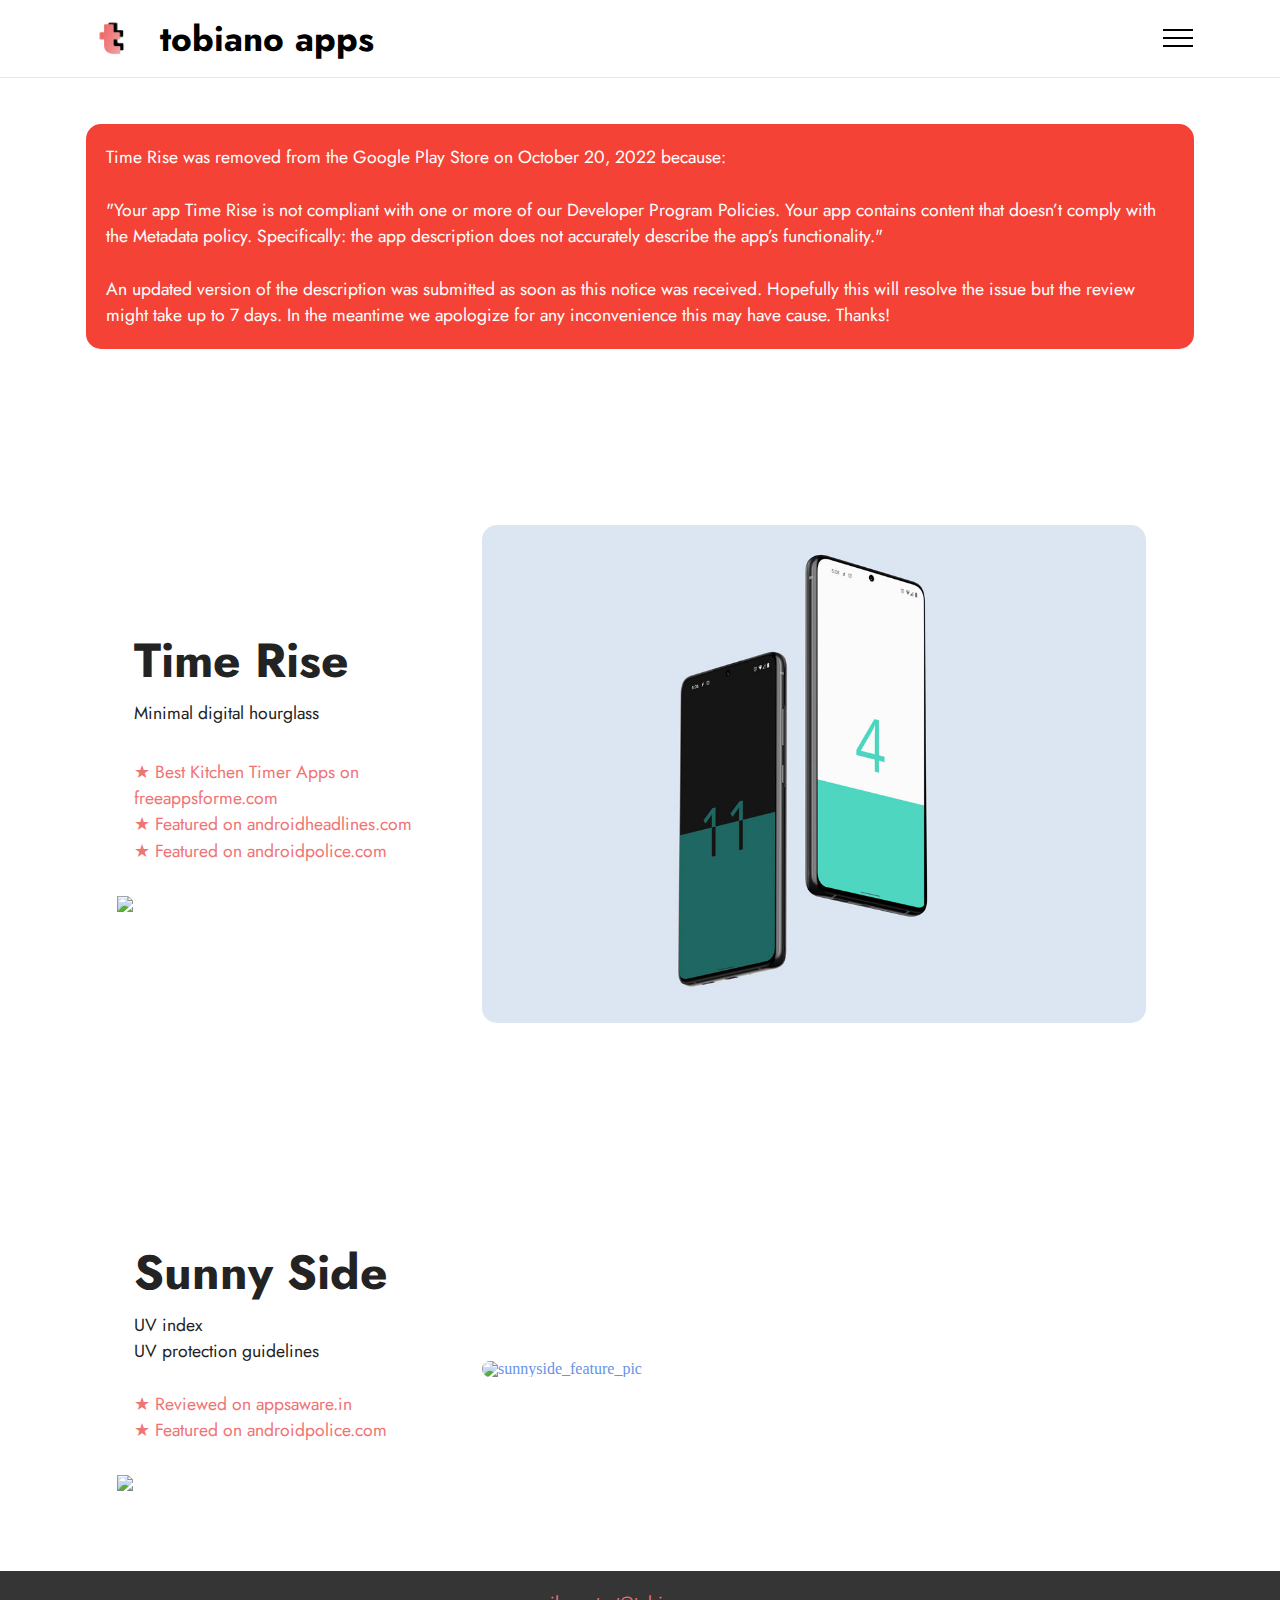
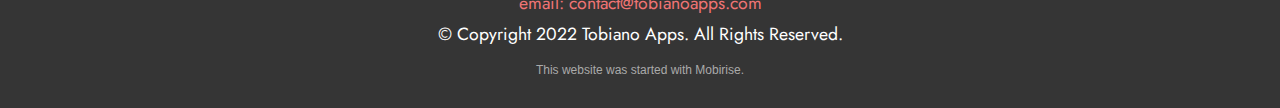
==== commit 88396ecd: "fix spelling, code cleanup" ====
--- a/index.html
+++ b/index.html
@@ -65,7 +65,7 @@
                     </nav>
                 </section>
                 
-                <!-- Google Play Info Banner -->
+                <!-- Google Play Removal Notice -->
                 <section class="features15 cid-spme7iVHRz" id="features16-1e">
                     <div class="container">
                         
@@ -73,7 +73,7 @@
                             <div class="alert mbr-text mbr-fonts-style mb-4 display-4">
                                 Time Rise was removed from the Google Play Store on October 20, 2022 because:
                                 <br/><br/>"Your app Time Rise is not compliant with one or more of our Developer Program Policies. Your app contains content that doesn’t comply with the Metadata policy. Specifically: the app description does not accurately describe the app’s functionality." 
-                                <br/><br/>An updated version of the description was submitted as soon as this notice was received. Hopefully this will resolve the issue but the review might take up to 7 days. In the meantime we apoplogize for any inconvenience this may have cause. Thanks!
+                                <br/><br/>An updated version of the description was submitted as soon as this notice was received. Hopefully this will resolve the issue but the review might take up to 7 days. In the meantime we apologize for any inconvenience this may have cause. Thanks!
                             </div>
                         </div>
                     </div>
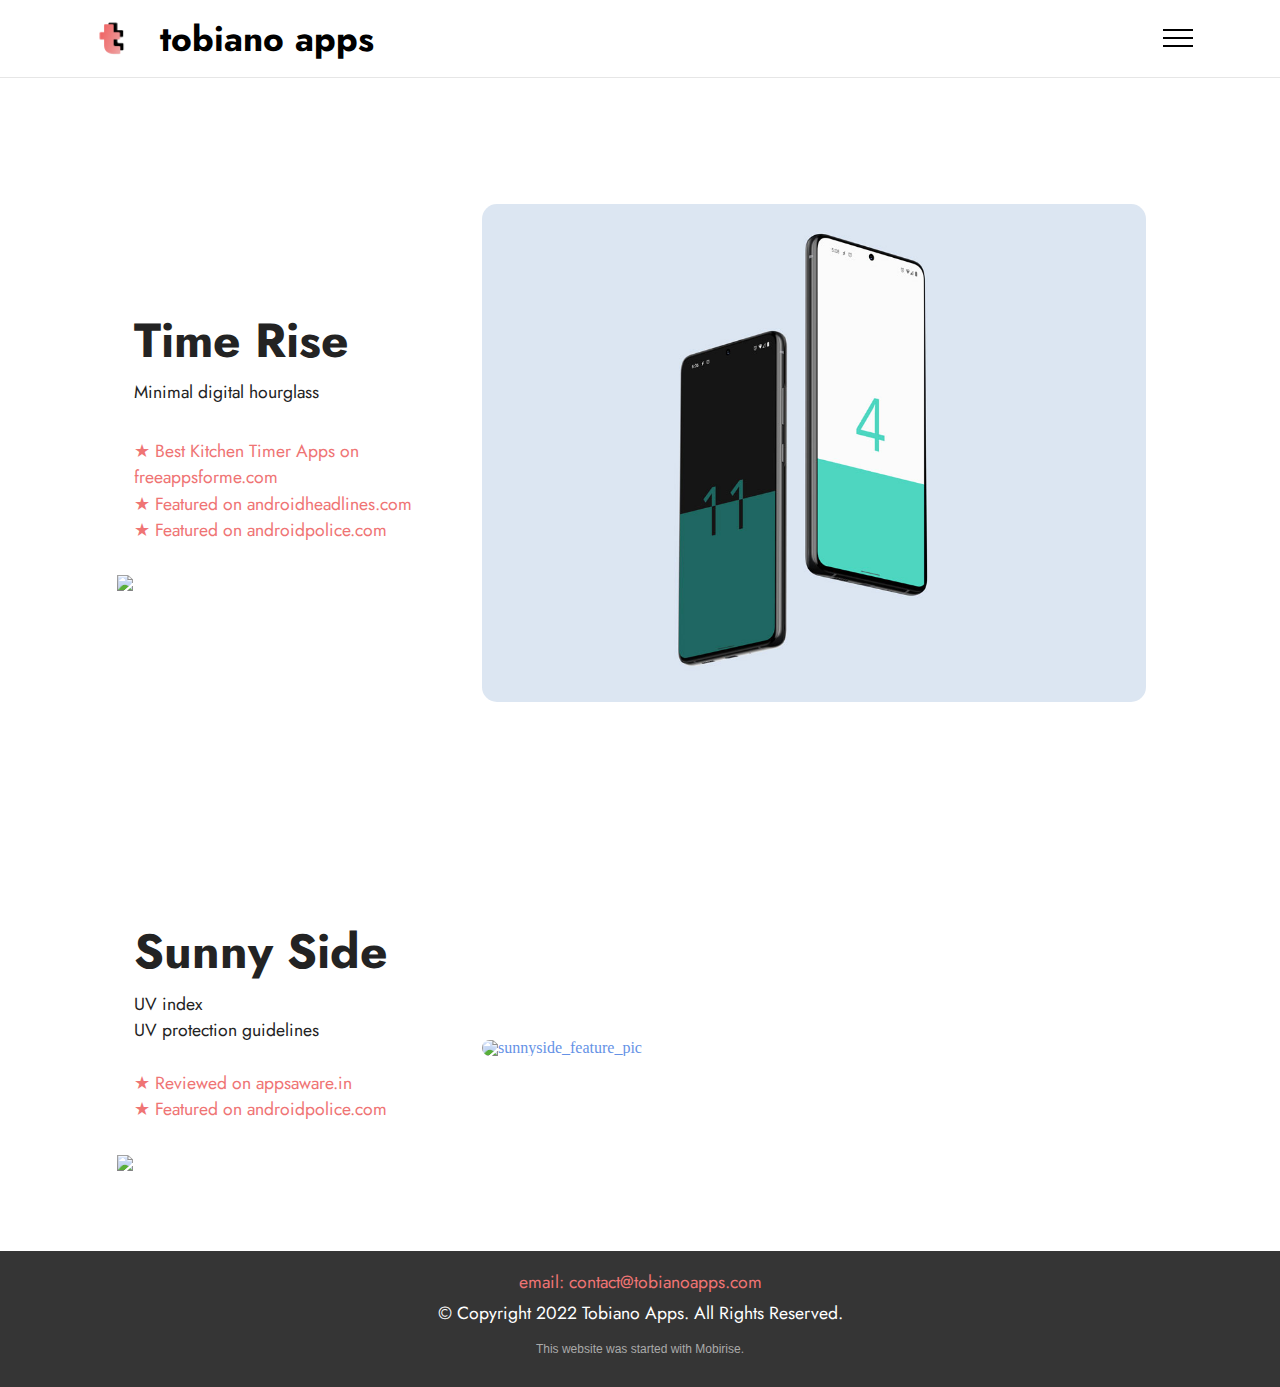
==== commit b2e21ec7: "delete google play removal notice" ====
--- a/index.html
+++ b/index.html
@@ -63,20 +63,6 @@
                             </div>
                         </div>
                     </nav>
-                </section>
-                
-                <!-- Google Play Removal Notice -->
-                <section class="features15 cid-spme7iVHRz" id="features16-1e">
-                    <div class="container">
-                        
-                        <div class="info-box">
-                            <div class="alert mbr-text mbr-fonts-style mb-4 display-4">
-                                Time Rise was removed from the Google Play Store on October 20, 2022 because:
-                                <br/><br/>"Your app Time Rise is not compliant with one or more of our Developer Program Policies. Your app contains content that doesn’t comply with the Metadata policy. Specifically: the app description does not accurately describe the app’s functionality." 
-                                <br/><br/>An updated version of the description was submitted as soon as this notice was received. Hopefully this will resolve the issue but the review might take up to 7 days. In the meantime we apologize for any inconvenience this may have cause. Thanks!
-                            </div>
-                        </div>
-                    </div>
                 </section>
                 
                 <!-- TIME RISE -->
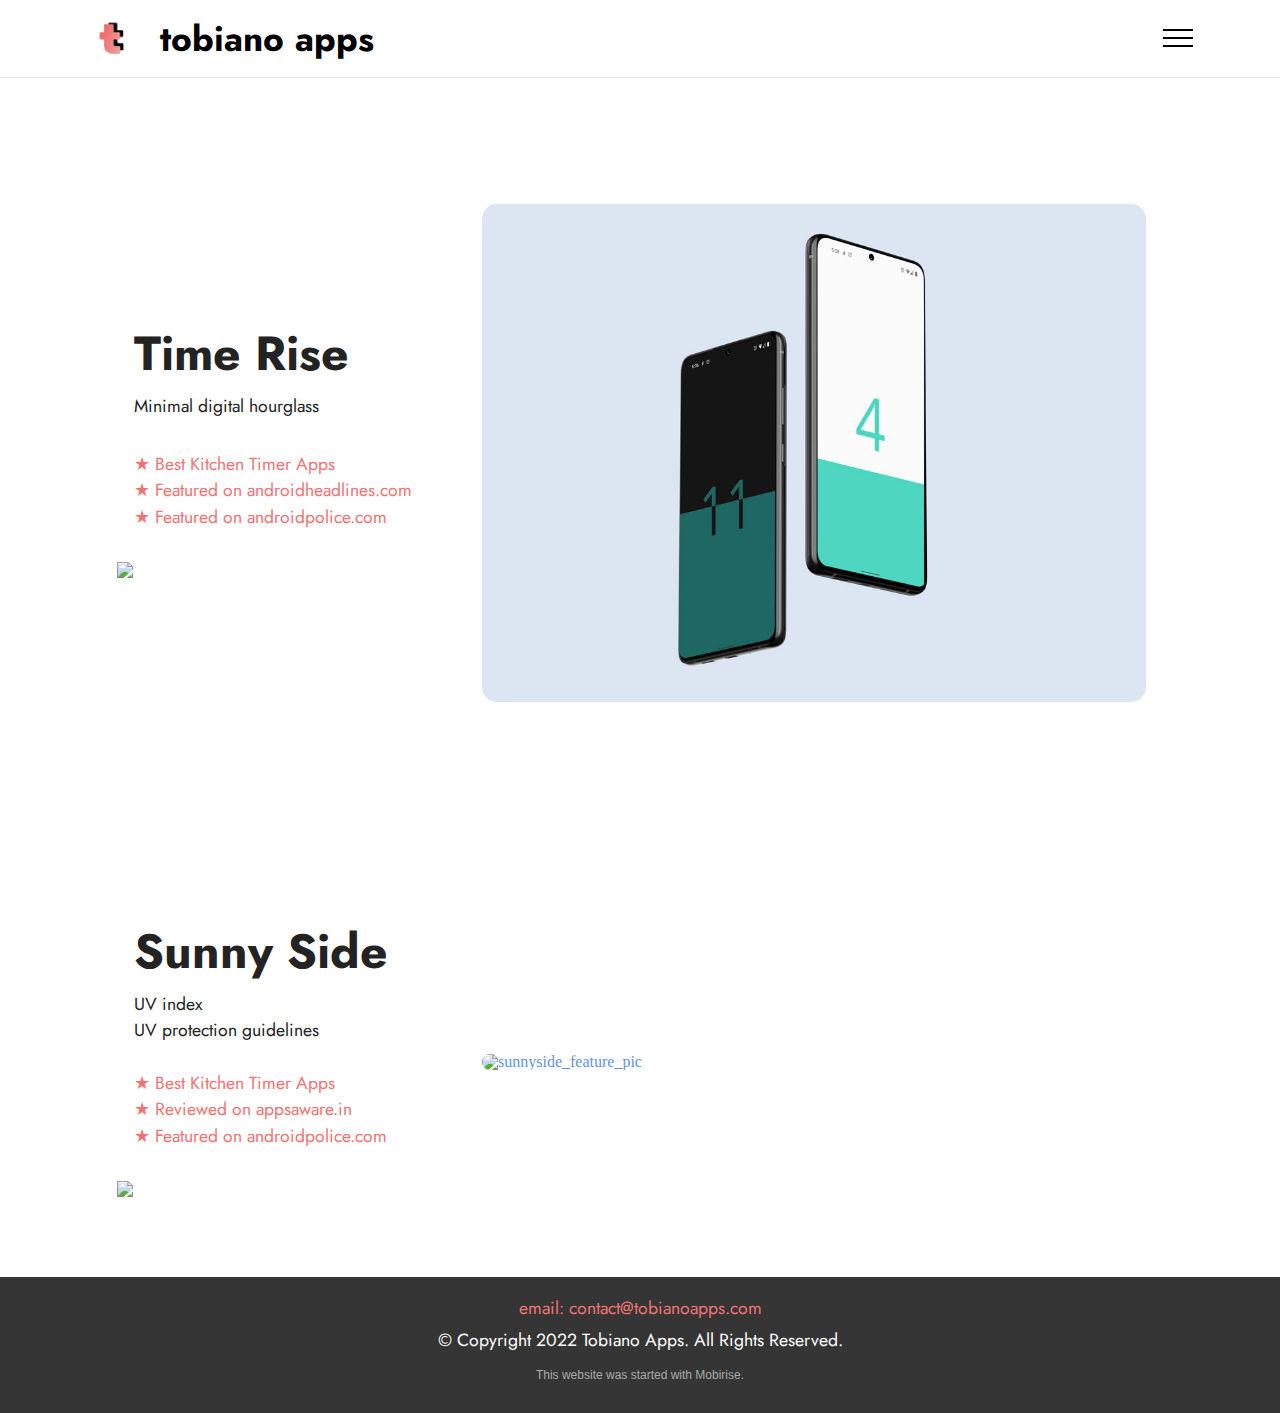
==== commit a7781655: "correct review link title" ====
--- a/index.html
+++ b/index.html
@@ -58,8 +58,6 @@
                                 <li class="nav-item"><a class="nav-link link text-black text-primary display-4"
                                     href="mailto:contact@tobianoapps.com">&nbsp; Contact</a></li>
                                 </ul>
-                                
-                                
                             </div>
                         </div>
                     </nav>
@@ -77,7 +75,7 @@
                                         </h6>
                                         <p class="mbr-text mbr-fonts-style mb-4 display-4">Minimal digital hourglass</p>
                                         <p class="mbr-text mbr-fonts-style mb-4 display-4">
-                                            <a href="https://freeappsforme.com/kitchen-timer-apps/#time-rise" class="text-mailto-link" target="_blank" rel="noopener noreferrer">★ Best Kitchen Timer Apps on freeappsforme.com</a><br/>
+                                            <a href="https://freeappsforme.com/kitchen-timer-apps/#time-rise" class="text-mailto-link" target="_blank" rel="noopener noreferrer">★ Best Kitchen Timer Apps</a><br/>
                                             <a href="https://www.androidheadlines.com/2022/05/time-rise-android-app.html" class="text-mailto-link" target="_blank" rel="noopener noreferrer">★ Featured on androidheadlines.com</a><br/>
                                             <a href="https://www.androidpolice.com/2021/04/24/12-new-and-notable-android-apps-and-live-wallpapers-from-the-last-three-weeks-including-weatherback-wallpaper-microsoft-edge-canary-and-sketch-360-4-3-21-4-24-21/#time-rise" class="text-mailto-link" target="_blank" rel="noopener noreferrer">★ Featured on androidpolice.com</a></p>
                                             <div class="mbr-section-btn mt-3">
@@ -119,6 +117,7 @@
                                                     <strong>Sunny Side</strong>
                                                 </h6>
                                                 <p class="mbr-text mbr-fonts-style mb-4 display-4">UV index<br/>UV protection guidelines<br/><br/>
+                                                    <a href="https://freeappsforme.com/kitchen-timer-apps/#time-rise" class="text-mailto-link" target="_blank" rel="noopener noreferrer">★ Best Kitchen Timer Apps</a><br/>
                                                     <a href="https://appsaware.in/sunny-side-simple-app-to-check-uv-radiations/" class="text-mailto-link" target="_blank" rel="noopener noreferrer">★ Reviewed on appsaware.in</a><br/>
                                                     <a href="https://www.androidpolice.com/2021/07/03/14-new-and-notable-android-apps-from-the-last-two-weeks-including-stadia-for-android-tv-elabels-and-zoom-for-chrome-6-19-21-7-3-21/#sunny-side" class="text-mailto-link" target="_blank" rel="noopener noreferrer">★ Featured on androidpolice.com</a></p>
                                                     <div class="mbr-section-btn mt-3">
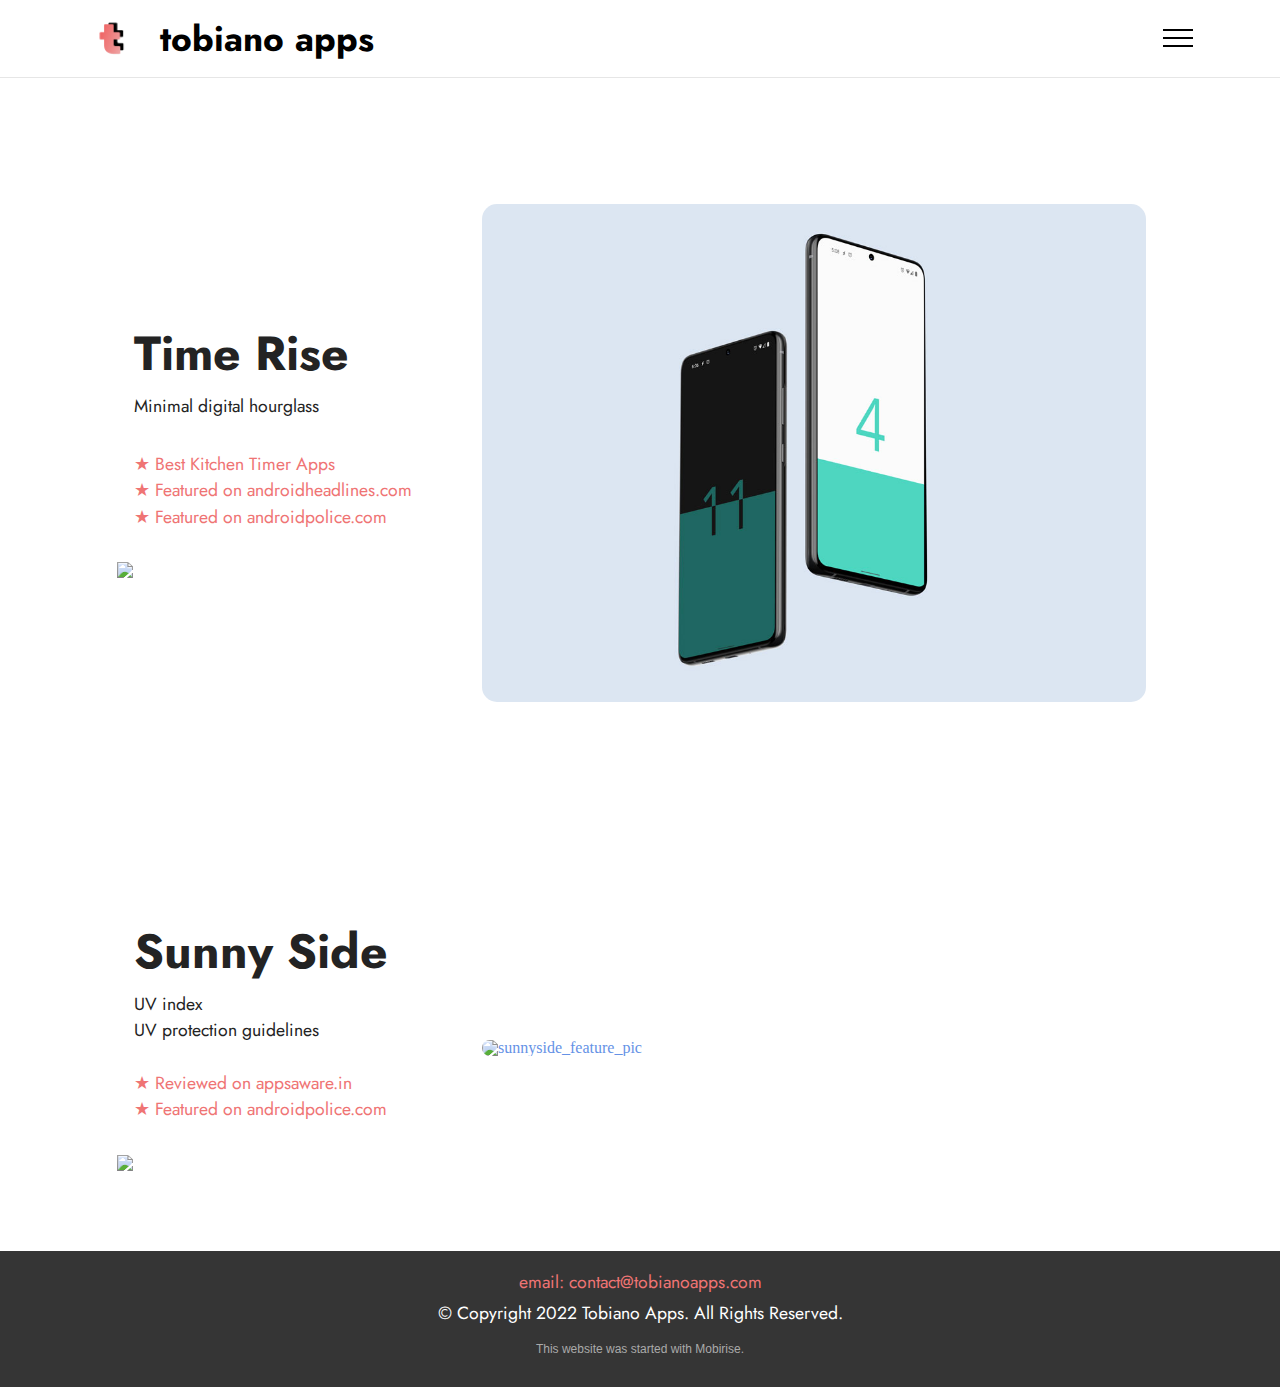
==== commit 18e3e7c8: "remove duplicate review url" ====
--- a/index.html
+++ b/index.html
@@ -117,7 +117,6 @@
                                                     <strong>Sunny Side</strong>
                                                 </h6>
                                                 <p class="mbr-text mbr-fonts-style mb-4 display-4">UV index<br/>UV protection guidelines<br/><br/>
-                                                    <a href="https://freeappsforme.com/kitchen-timer-apps/#time-rise" class="text-mailto-link" target="_blank" rel="noopener noreferrer">★ Best Kitchen Timer Apps</a><br/>
                                                     <a href="https://appsaware.in/sunny-side-simple-app-to-check-uv-radiations/" class="text-mailto-link" target="_blank" rel="noopener noreferrer">★ Reviewed on appsaware.in</a><br/>
                                                     <a href="https://www.androidpolice.com/2021/07/03/14-new-and-notable-android-apps-from-the-last-two-weeks-including-stadia-for-android-tv-elabels-and-zoom-for-chrome-6-19-21-7-3-21/#sunny-side" class="text-mailto-link" target="_blank" rel="noopener noreferrer">★ Featured on androidpolice.com</a></p>
                                                     <div class="mbr-section-btn mt-3">
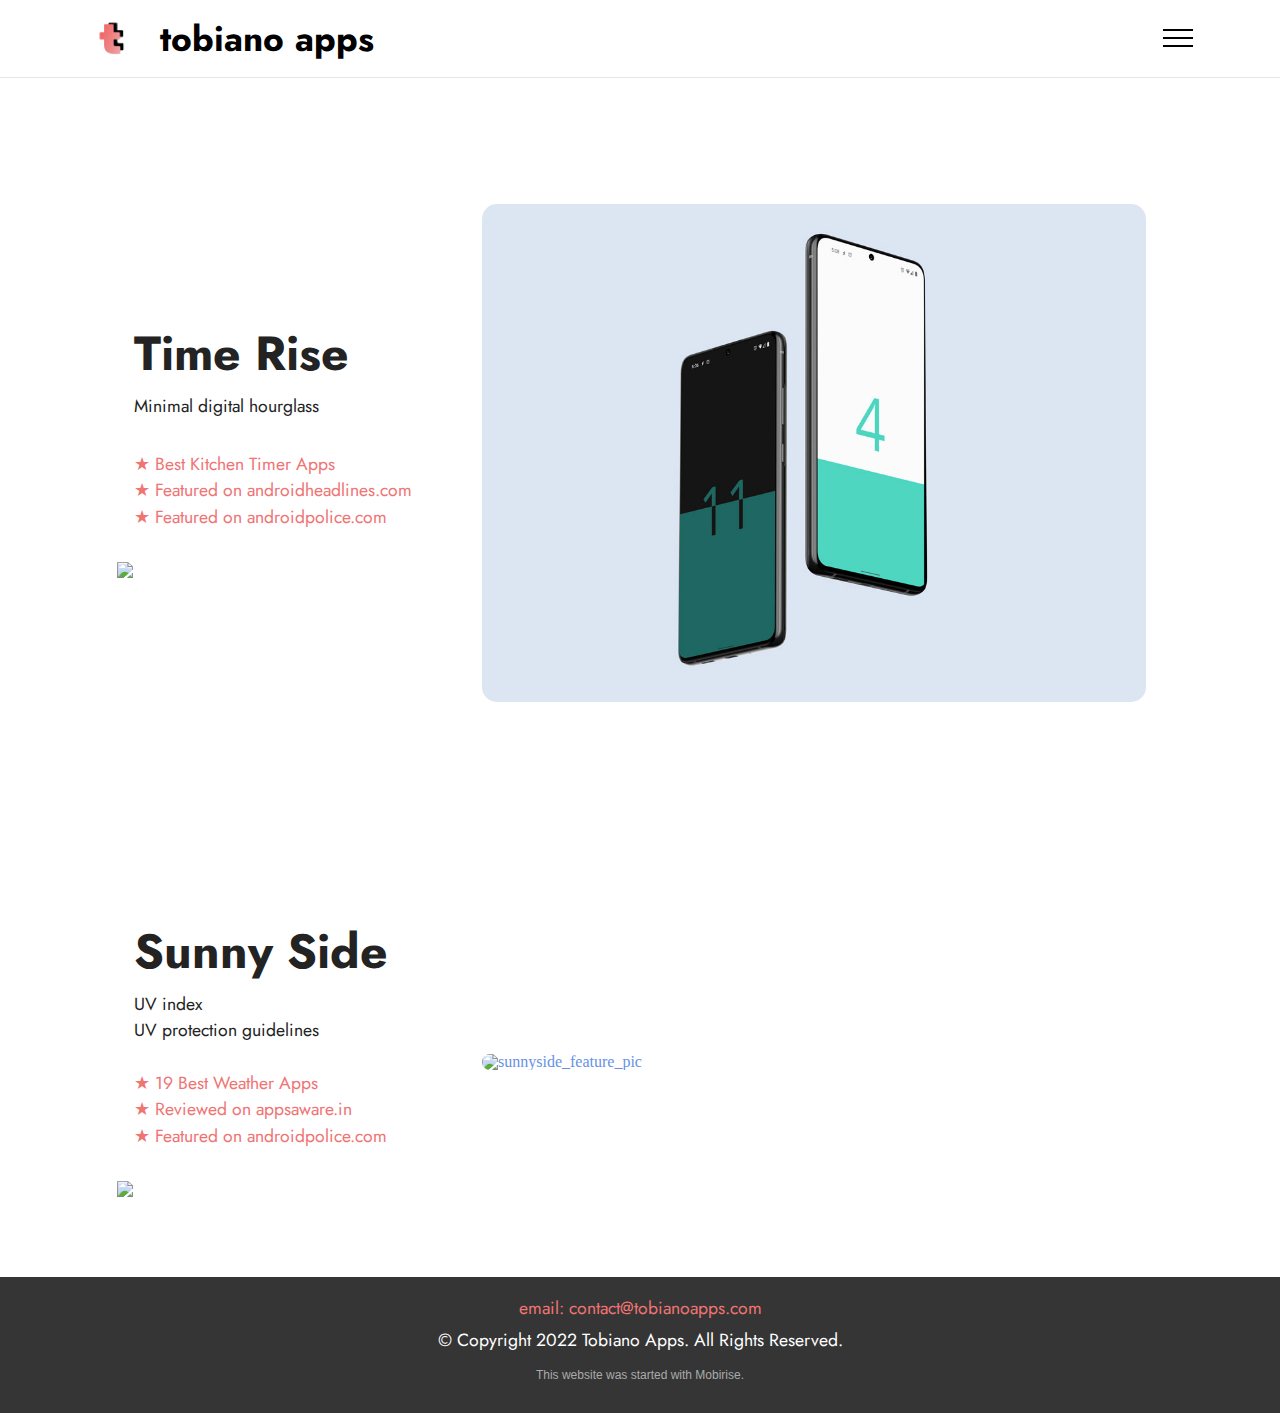
==== commit ff0f63f9: "correct time rise review link, add sunny side's" ====
--- a/index.html
+++ b/index.html
@@ -75,7 +75,7 @@
                                         </h6>
                                         <p class="mbr-text mbr-fonts-style mb-4 display-4">Minimal digital hourglass</p>
                                         <p class="mbr-text mbr-fonts-style mb-4 display-4">
-                                            <a href="https://freeappsforme.com/kitchen-timer-apps/#time-rise" class="text-mailto-link" target="_blank" rel="noopener noreferrer">★ Best Kitchen Timer Apps</a><br/>
+                                            <a href="https://freeappsforme.com/kitchen-timer-apps" class="text-mailto-link" target="_blank" rel="noopener noreferrer">★ Best Kitchen Timer Apps</a><br/>
                                             <a href="https://www.androidheadlines.com/2022/05/time-rise-android-app.html" class="text-mailto-link" target="_blank" rel="noopener noreferrer">★ Featured on androidheadlines.com</a><br/>
                                             <a href="https://www.androidpolice.com/2021/04/24/12-new-and-notable-android-apps-and-live-wallpapers-from-the-last-three-weeks-including-weatherback-wallpaper-microsoft-edge-canary-and-sketch-360-4-3-21-4-24-21/#time-rise" class="text-mailto-link" target="_blank" rel="noopener noreferrer">★ Featured on androidpolice.com</a></p>
                                             <div class="mbr-section-btn mt-3">
@@ -117,6 +117,7 @@
                                                     <strong>Sunny Side</strong>
                                                 </h6>
                                                 <p class="mbr-text mbr-fonts-style mb-4 display-4">UV index<br/>UV protection guidelines<br/><br/>
+                                                    <a href="https://androidappsforme.com/weather-apps-for-android/" class="text-mailto-link" target="_blank" rel="noopener noreferrer">★ 19 Best Weather Apps</a><br/>
                                                     <a href="https://appsaware.in/sunny-side-simple-app-to-check-uv-radiations/" class="text-mailto-link" target="_blank" rel="noopener noreferrer">★ Reviewed on appsaware.in</a><br/>
                                                     <a href="https://www.androidpolice.com/2021/07/03/14-new-and-notable-android-apps-from-the-last-two-weeks-including-stadia-for-android-tv-elabels-and-zoom-for-chrome-6-19-21-7-3-21/#sunny-side" class="text-mailto-link" target="_blank" rel="noopener noreferrer">★ Featured on androidpolice.com</a></p>
                                                     <div class="mbr-section-btn mt-3">
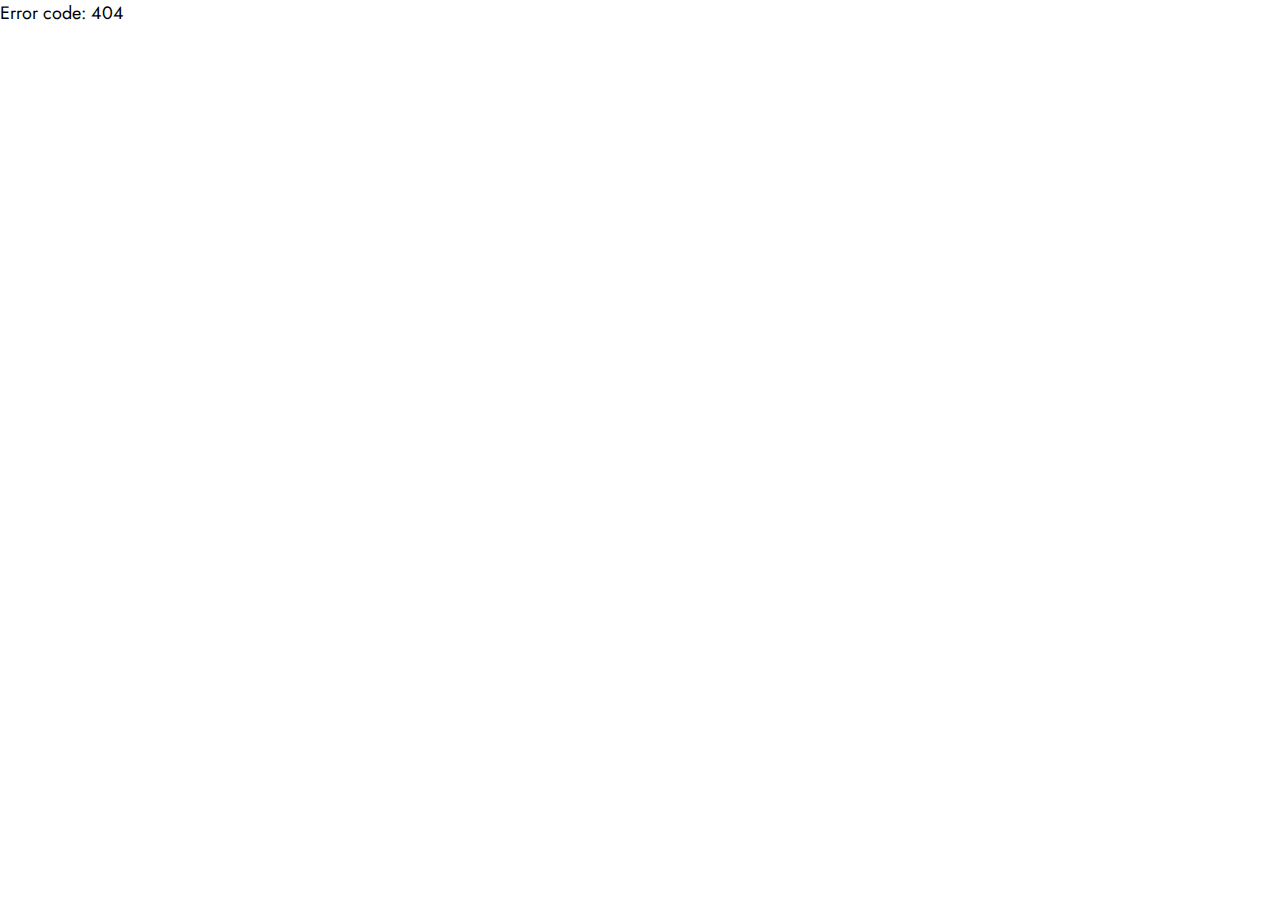
==== commit 4bcaebf1: "complete rewrite using kobweb" ====
--- a/index.html
+++ b/index.html
@@ -1,198 +1,102 @@
-<!DOCTYPE html>
-<html>
-
-<head>
-    <!-- Site made with Mobirise Website Builder v5.2.0, https://mobirise.com -->
-    <meta charset="UTF-8">
-    <meta http-equiv="X-UA-Compatible" content="IE=edge">
-    <meta name="generator" content="Mobirise v5.2.0, mobirise.com">
-    <meta name="viewport" content="width=device-width, initial-scale=1, minimum-scale=1">
-    <link rel="shortcut icon" href="assets/images/logo.png" type="image/x-icon">
-    <meta name="description" content="Home of Tobiano Apps">
-    
-    
-    <title>home</title>
-    <link rel="stylesheet" href="assets/tether/tether.min.css">
-    <link rel="stylesheet" href="assets/bootstrap/css/bootstrap.min.css">
-    <link rel="stylesheet" href="assets/bootstrap/css/bootstrap-grid.min.css">
-    <link rel="stylesheet" href="assets/bootstrap/css/bootstrap-reboot.min.css">
-    <link rel="stylesheet" href="assets/dropdown/css/style.css">
-    <link rel="stylesheet" href="assets/socicon/css/styles.css">
-    <link rel="stylesheet" href="assets/theme/css/style.css">
-    <link rel="preload" as="style" href="assets/mobirise/css/mbr-additional.css">
-    <link rel="stylesheet" href="assets/mobirise/css/mbr-additional.css" type="text/css">
-    <link rel="stylesheet" href="assets/custom/custom.css">
-    
-</head>
-
-<body>
-    
-    <div id="content-wrap">
-        <section class="menu cid-s48OLK6784" once="menu" id="menu1-h">
-            
-            <nav class="navbar navbar-dropdown navbar-fixed-top collapsed">
-                <div class="container">
-                    <div class="navbar-brand">
-                        <span class="navbar-logo">
-                            <a href="index.html">
-                                <img src="assets/images/logo.png" alt="tobiano apps" style="height: 3.8rem;">
-                            </a>
-                        </span>
-                        <span class="navbar-caption-wrap"><a class="navbar-caption text-black text-primary display-5"
-                            href="index.html">tobiano apps</a></span>
-                        </div>
-                        <button class="navbar-toggler" type="button" data-toggle="collapse"
-                        data-target="#navbarSupportedContent" aria-controls="navbarNavAltMarkup" aria-expanded="false"
-                        aria-label="Toggle navigation">
-                        <div class="hamburger">
-                            <span></span>
-                            <span></span>
-                            <span></span>
-                            <span></span>
-                        </div>
-                    </button>
-                    <div class="collapse navbar-collapse" id="navbarSupportedContent">
-                        <ul class="navbar-nav nav-dropdown nav-right" data-app-modern-menu="true">
-                            <li class="nav-item"><a class="nav-link link text-black text-primary display-4"
-                                href="index.html">Home</a></li>
-                                <li class="nav-item"><a class="nav-link link text-black text-primary display-4"
-                                    href="mailto:contact@tobianoapps.com">&nbsp; Contact</a></li>
-                                </ul>
-                            </div>
-                        </div>
-                    </nav>
-                </section>
-                
-                <!-- TIME RISE -->
-                <section class="features15 cid-spme7iVHRz" id="features16-1e">
-                    <div class="container">
-                        <div class="content-wrapper">
-                            <div class="row align-items-center">
-                                <div class="col-12 col-lg">
-                                    <div class="text-wrapper">
-                                        <h6 class="card-title mbr-fonts-style display-2">
-                                            <strong>Time Rise</strong>
-                                        </h6>
-                                        <p class="mbr-text mbr-fonts-style mb-4 display-4">Minimal digital hourglass</p>
-                                        <p class="mbr-text mbr-fonts-style mb-4 display-4">
-                                            <a href="https://freeappsforme.com/kitchen-timer-apps" class="text-mailto-link" target="_blank" rel="noopener noreferrer">★ Best Kitchen Timer Apps</a><br/>
-                                            <a href="https://www.androidheadlines.com/2022/05/time-rise-android-app.html" class="text-mailto-link" target="_blank" rel="noopener noreferrer">★ Featured on androidheadlines.com</a><br/>
-                                            <a href="https://www.androidpolice.com/2021/04/24/12-new-and-notable-android-apps-and-live-wallpapers-from-the-last-three-weeks-including-weatherback-wallpaper-microsoft-edge-canary-and-sketch-360-4-3-21-4-24-21/#time-rise" class="text-mailto-link" target="_blank" rel="noopener noreferrer">★ Featured on androidpolice.com</a></p>
-                                            <div class="mbr-section-btn mt-3">
-                                                
-                                                <!-- Google Play Store Link -->
-                                                <a href='https://play.google.com/store/apps/details?id=com.tobianoapps.timerise&pcampaignid=pcampaignidMKT-Other-global-all-co-prtnr-py-PartBadge-Mar2515-1' class="text-mailto-link" target="_blank" rel="noopener noreferrer">
-                                                    <img
-                                                    style="display: block;
-                                                    margin-right: auto;
-                                                    width: 250px;
-                                                    margin-left: -7px;" 
-                                                    alt='Get it on Google Play'
-                                                    src='https://play.google.com/intl/en_us/badges/static/images/badges/en_badge_web_generic.png' />
-                                                </a>
-                                                <!-- Google Play Store Link -->
-                                            </div>
-                                        </div>
-                                    </div>
-                                    <div class="col-12 col-lg-8">
-                                        <div class="image-wrapper">
-                                            <a href="assets/images/android_timerise.jpg"  target="_blank" rel="noopener noreferrer">
-                                                <img id="mainImg" src="assets/images/android_timerise.jpg" alt="timerise_feature_pic"></a>
-                                            </div>
-                                        </div>
-                                    </div>
-                                </div>
-                            </div>
-                        </section>
-                        <!-- !TIME RISE -->
-                        
-                        <!-- SUNNY SIDE -->
-                        <section class="features15 cid-spme7iVHRz" id="features16-1e">
-                            <div class="container">
-                                <div class="content-wrapper">
-                                    <div class="row align-items-center">
-                                        <div class="col-12 col-lg">
-                                            <div class="text-wrapper">
-                                                <h6 class="card-title mbr-fonts-style display-2">
-                                                    <strong>Sunny Side</strong>
-                                                </h6>
-                                                <p class="mbr-text mbr-fonts-style mb-4 display-4">UV index<br/>UV protection guidelines<br/><br/>
-                                                    <a href="https://androidappsforme.com/weather-apps-for-android/" class="text-mailto-link" target="_blank" rel="noopener noreferrer">★ 19 Best Weather Apps</a><br/>
-                                                    <a href="https://appsaware.in/sunny-side-simple-app-to-check-uv-radiations/" class="text-mailto-link" target="_blank" rel="noopener noreferrer">★ Reviewed on appsaware.in</a><br/>
-                                                    <a href="https://www.androidpolice.com/2021/07/03/14-new-and-notable-android-apps-from-the-last-two-weeks-including-stadia-for-android-tv-elabels-and-zoom-for-chrome-6-19-21-7-3-21/#sunny-side" class="text-mailto-link" target="_blank" rel="noopener noreferrer">★ Featured on androidpolice.com</a></p>
-                                                    <div class="mbr-section-btn mt-3">
-                                                        
-                                                        <!-- Google Play Store Link -->
-                                                        <a href='https://play.google.com/store/apps/details?id=com.tobianoapps.sunnyside&pcampaignid=pcampaignidMKT-Other-global-all-co-prtnr-py-PartBadge-Mar2515-1' target="_blank" rel="noopener noreferrer">
-                                                            <img
-                                                            style="display: block;
-                                                            margin-right: auto;
-                                                            width: 250px;
-                                                            margin-left: -7px;" 
-                                                            alt='Get it on Google Play'
-                                                            src='https://play.google.com/intl/en_us/badges/static/images/badges/en_badge_web_generic.png' />
-                                                        </a>
-                                                        <!-- Google Play Store Link -->
-                                                        
-                                                        
-                                                    </div>
-                                                </div>
-                                            </div>
-                                            <div class="col-12 col-lg-8">
-                                                <div class="image-wrapper">
-                                                    <a href="assets/images/android_sunnyside.png"  target="_blank" rel="noopener noreferrer">
-                                                        <img id="mainImg" src="assets/images/android_sunnyside.png" alt="sunnyside_feature_pic"></a>
-                                                    </div>
-                                                </div>
-                                            </div>
-                                        </div>
-                                    </div>
-                                </section>
-                                <!-- !SUNNY SIDE -->
-                                
-                                <section class="footer3 cid-spwHbTJoKo" once="footers" id="footer3-1p" style="padding-top: 0.8em">
-                                    
-                                    <div class="media-container-row align-center mbr-white" >
-                                        <div class="row row-links" >
-                                            <ul class="foot-menu" >
-                                                <li class="foot-menu-item mbr-fonts-style display-4" style="padding: 0.3em"><a href="mailto:contact@tobianoapps.com"
-                                                    class="text-mailto-link">email: contact@tobianoapps.com</a></li>
-                                                </ul>
-                                            </div>
-                                            <div class="row row-copirayt">
-                                                <p class="mbr-text mb-0 mbr-fonts-style mbr-white align-center display-4">
-                                                    © Copyright 2022 Tobiano Apps. All Rights Reserved.
-                                                </p>
-                                                
-                                            </div>
-                                        </div>
-                                        
-                                        <!-- MOBIRISE CREDIT -->
-                                        <div style="
-                                        background-color: #353535; 
-                                        font-family: -apple-system, BlinkMacSystemFont, 'Segoe UI', 'Roboto', 'Helvetica Neue', Arial, sans-serif; 
-                                        color:#aaa; 
-                                        font-size:12px; 
-                                        padding-top: 1rem; 
-                                        justify-content: center;
-                                        display: flex;">
-                                        <p><a href="https://mobirise.site/s" style="color:#aaa;">This website was started with Mobirise.</a></p>
-                                    </div>
-                                    
-                                </section>
-                                <script src="assets/web/assets/jquery/jquery.min.js"></script>
-                                <script src="assets/popper/popper.min.js"></script>
-                                <script src="assets/tether/tether.min.js"></script>
-                                <script src="assets/bootstrap/js/bootstrap.min.js"></script>
-                                <script src="assets/smoothscroll/smooth-scroll.js"></script>
-                                <script src="assets/dropdown/js/nav-dropdown.js"></script>
-                                <script src="assets/dropdown/js/navbar-dropdown.js"></script>
-                                <script src="assets/touchswipe/jquery.touch-swipe.min.js"></script>
-                                <script src="assets/theme/js/script.js"></script>
-                                
-                            </div>
-                            
-                        </body>
-                        
-                        </html>
-                        +<!doctype html>
+<html lang="en">
+ <head>
+  <meta http-equiv="Content-Type" content="text/html; charset=UTF-8">
+  <title>Tobiano Apps</title>
+  <meta content="Home of Tobiano Apps." name="description">
+  <link href="/favicon.ico" rel="icon">
+  <meta content="width=device-width, initial-scale=1" name="viewport">
+  <link href="/fonts/faces.css" rel="stylesheet">
+  <link href="https://cdnjs.cloudflare.com/ajax/libs/font-awesome/6.5.2/css/all.min.css" rel="stylesheet">
+ </head>
+ <body>
+  <div id="root" style="width: 100%; height: 100%;" class="silk-colors_light">
+   <style>@layer reset, component-styles, component-variants, restricted-styles, general-styles;@layer reset {  html, body { padding: 0px; margin: 0px; }  * { box-sizing: border-box; }}</style>
+   <style>@layer reset, component-styles, component-variants, restricted-styles, general-styles;.kobweb-box { display: grid; grid-template-columns: minmax(0px, 1fr); grid-template-rows: minmax(0px, 1fr); }.kobweb-box > * { grid-area: 1 / 1; }.kobweb-box.kobweb-align-top-start { place-items: start; }.kobweb-box.kobweb-align-top-center { place-items: start center; }.kobweb-box.kobweb-align-top-end { place-items: start end; }.kobweb-box.kobweb-align-center-start { place-items: center start; }.kobweb-box.kobweb-align-center { place-items: center; }.kobweb-box.kobweb-align-center-end { place-items: center end; }.kobweb-box.kobweb-align-bottom-start { place-items: end start; }.kobweb-box.kobweb-align-bottom-center { place-items: end center; }.kobweb-box.kobweb-align-bottom-end { place-items: end; }.kobweb-box > .kobweb-align-top-start-self { place-self: start; }.kobweb-box > .kobweb-align-top-center-self { place-self: start center; }.kobweb-box > .kobweb-align-top-end-self { place-self: start end; }.kobweb-box > .kobweb-align-center-start-self { place-self: center start; }.kobweb-box > .kobweb-align-center-self { place-self: center; }.kobweb-box > .kobweb-align-center-end-self { place-self: center end; }.kobweb-box > .kobweb-align-bottom-start-self { place-self: end start; }.kobweb-box > .kobweb-align-bottom-center-self { place-self: end center; }.kobweb-box > .kobweb-align-bottom-end-self { place-self: end; }.kobweb-col { display: flex; flex-direction: column; }.kobweb-col.kobweb-arrange-top { justify-content: flex-start; }.kobweb-col.kobweb-arrange-center { justify-content: center; }.kobweb-col.kobweb-arrange-bottom { justify-content: flex-end; }.kobweb-col.kobweb-arrange-space-evenly { justify-content: space-evenly; }.kobweb-col.kobweb-arrange-space-between { justify-content: space-between; }.kobweb-col.kobweb-arrange-space-around { justify-content: space-around; }.kobweb-col.kobweb-align-start { align-items: flex-start; }.kobweb-col.kobweb-align-center-horiz { align-items: center; }.kobweb-col.kobweb-align-end { align-items: flex-end; }.kobweb-col > .kobweb-align-start-self { align-self: flex-start; }.kobweb-col > .kobweb-align-center-horiz-self { align-self: center; }.kobweb-col > .kobweb-align-end-self { align-self: flex-end; }.kobweb-row { display: flex; flex-direction: row; }.kobweb-row.kobweb-arrange-start { justify-content: flex-start; }.kobweb-row.kobweb-arrange-center { justify-content: center; }.kobweb-row.kobweb-arrange-end { justify-content: flex-end; }.kobweb-row.kobweb-arrange-space-evenly { justify-content: space-evenly; }.kobweb-row.kobweb-arrange-space-between { justify-content: space-between; }.kobweb-row.kobweb-arrange-space-around { justify-content: space-around; }.kobweb-row.kobweb-align-top { align-items: flex-start; }.kobweb-row.kobweb-align-center-vert { align-items: center; }.kobweb-row.kobweb-align-bottom { align-items: flex-end; }.kobweb-row > .kobweb-align-top-self { align-self: flex-start; }.kobweb-row > .kobweb-align-center-vert-self { align-self: center; }.kobweb-row > .kobweb-align-bottom-self { align-self: flex-end; }.kobweb-spacer { flex-grow: 1; }</style>
+   <style>@layer reset, component-styles, component-variants, restricted-styles, general-styles;body { font-family: Jost, Ubuntu, Roboto, Arial, Helvetica, sans-serif; font-size: 18px; line-height: 1.5; }code { font-family: RedditMono, "Ubuntu Mono", "Roboto Mono", "Lucida Console", "Courier New", monospace; }@keyframes silk-checkbox-enabled {   0% { opacity: 0; }  100% { opacity: 1; }}@layer general-styles {  .silk-colors_light { --silk-background-color: rgb(255, 255, 255); --silk-color: rgb(0, 0, 0); --silk-border-color: rgb(230, 230, 230); --silk-focus-outline-color: rgba(33, 150, 243, 0.4980392156862745); --silk-placeholder-color: rgb(158, 158, 158); --silk-button-background-default-color: rgb(204, 204, 204); --silk-button-background-hover-color: rgb(163, 163, 163); --silk-button-background-pressed-color: rgb(122, 122, 122); --silk-checkbox-icon-background-color: rgb(33, 150, 243); --silk-checkbox-icon-background-hover-color: rgb(30, 136, 229); --silk-checkbox-icon-color: rgb(255, 255, 255); --silk-input-border-hover-color: rgb(158, 158, 158); --silk-input-border-invalid-color: rgb(183, 28, 28); --silk-input-filled-color: rgb(238, 238, 238); --silk-input-filled-hover-color: rgb(214, 214, 214); --silk-input-filled-focus-color: rgba(0, 0, 0, 0); --silk-overlay-background-color: rgba(0, 0, 0, 0.4980392156862745); --silk-switch-thumb-color: rgb(255, 255, 255); --silk-tab-color: rgb(0, 0, 0); --silk-tab-background-color: rgb(255, 255, 255); --silk-tab-disabled-background-color: rgb(255, 255, 255); --silk-tab-hover-background-color: rgb(211, 211, 211); --silk-tab-pressed-background-color: rgb(245, 245, 245); --silk-tooltip-background-color: rgb(0, 0, 0); --silk-tooltip-color: rgb(255, 255, 255); --silk-link-default-color: rgb(223, 48, 48); --silk-link-visited-color: rgb(223, 48, 48); }}@layer general-styles {  .silk-colors_dark { --silk-background-color: rgb(25, 25, 25); --silk-color: rgb(221, 221, 221); --silk-border-color: rgb(50, 50, 50); --silk-focus-outline-color: rgba(33, 150, 243, 0.4980392156862745); --silk-placeholder-color: rgb(158, 158, 158); --silk-button-background-default-color: rgb(51, 51, 51); --silk-button-background-hover-color: rgb(92, 92, 92); --silk-button-background-pressed-color: rgb(133, 133, 133); --silk-checkbox-icon-background-color: rgb(144, 202, 249); --silk-checkbox-icon-background-hover-color: rgb(100, 181, 246); --silk-checkbox-icon-color: rgb(0, 0, 0); --silk-input-border-hover-color: rgb(117, 117, 117); --silk-input-border-invalid-color: rgb(229, 115, 115); --silk-input-filled-color: rgb(33, 33, 33); --silk-input-filled-hover-color: rgb(56, 56, 56); --silk-input-filled-focus-color: rgba(0, 0, 0, 0); --silk-overlay-background-color: rgba(255, 255, 255, 0.4980392156862745); --silk-switch-thumb-color: rgb(255, 255, 255); --silk-tab-color: rgb(255, 255, 255); --silk-tab-background-color: rgb(0, 0, 0); --silk-tab-disabled-background-color: rgb(0, 0, 0); --silk-tab-hover-background-color: rgb(47, 79, 79); --silk-tab-pressed-background-color: rgb(169, 169, 169); --silk-tooltip-background-color: rgb(255, 255, 255); --silk-tooltip-color: rgb(0, 0, 0); --silk-link-default-color: rgb(239, 108, 108); --silk-link-visited-color: rgb(239, 108, 108); }}@layer component-styles {  .silk-input { appearance: none; color: var(--silk-color); height: var(--silk-input-height); font-size: var(--silk-input-font-size); background-color: rgba(0, 0, 0, 0); outline: rgba(0, 0, 0, 0) solid 0px; border: 0px solid rgba(0, 0, 0, 0); transition: border-color var(--silk-input-color-transition-duration, var(--silk-transition-duration-normal, 200ms)), box-shadow var(--silk-input-color-transition-duration, var(--silk-transition-duration-normal, 200ms)), background-color var(--silk-input-color-transition-duration, var(--silk-transition-duration-normal, 200ms)); }}@layer component-styles {  .silk-input::placeholder { opacity: var(--silk-input-placeholder-opacity, var(--silk-placeholder-opacity, 1)); color: var(--silk-input-placeholder-color, var(--silk-placeholder-color)); }}@layer component-styles {  .silk-input-group { outline: rgba(0, 0, 0, 0) solid 0px; border: 0px solid rgba(0, 0, 0, 0); border-radius: var(--silk-input-border-radius); font-size: var(--silk-input-font-size); }}@layer general-styles {  .silk-disabled { opacity: 0.5; cursor: not-allowed; }}@layer general-styles {  .silk-smooth-color { transition: background-color var(--silk-smooth-color-transition-duration, var(--silk-transition-duration-normal, 200ms)); }}@layer component-styles {  .silk-button { color: var(--silk-button-color, var(--silk-color)); background-color: var(--silk-button-background-default-color); line-height: 1.2; height: var(--silk-button-height); min-width: var(--silk-button-height); font-size: var(--silk-button-font-size); font-weight: 600; white-space: nowrap; padding: 0px var(--silk-button-padding-horizontal); vertical-align: middle; border-radius: 0.375rem; border-width: 0px; user-select: none; transition: background-color var(--silk-button-color-transition-duration, var(--silk-transition-duration-normal, 200ms)); }}@layer component-styles {  .silk-button:hover:not([aria-disabled="true"]) { background-color: var(--silk-button-background-hover-color); cursor: pointer; }}@layer component-styles {  .silk-button:focus-visible:not([aria-disabled="true"]) { outline: rgba(0, 0, 0, 0) solid 2px; box-shadow: 0px 0px 0 0.1875rem var(--silk-button-background-focus-color, var(--silk-focus-outline-color)); }}@layer component-styles {  .silk-button:active:not([aria-disabled="true"]) { background-color: var(--silk-button-background-pressed-color); }}@layer component-styles {  .silk-checkbox { gap: var(--silk-checkbox-spacing, 0.5rem); user-select: none; font-size: var(--silk-checkbox-font-size); cursor: pointer; position: relative; }}@layer component-styles {  .silk-checkbox-icon-container { font-size: var(--silk-checkbox-icon-size); width: var(--silk-checkbox-size); height: var(--silk-checkbox-size); border: var(--silk-checkbox-border-width, 0.125rem) solid var(--silk-checkbox-border-color, var(--silk-border-color)); border-radius: var(--silk-checkbox-border-radius, 0.125rem); transition: background-color var(--silk-checkbox-transition-duration, var(--silk-transition-duration-very-fast, 100ms)), border-color var(--silk-checkbox-transition-duration, var(--silk-transition-duration-very-fast, 100ms)); }}@layer component-styles {  .silk-checkbox-icon { width: var(--silk-checkbox-size); height: var(--silk-checkbox-size); color: var(--silk-checkbox-icon-color); }}@layer component-styles {  .silk-overlay { background-color: var(--silk-overlay-background-color); }}@layer component-styles {  .silk-popup { transition: opacity var(--silk-popup-transition-duration, var(--silk-transition-duration-fast, 150ms)); }}@layer component-styles {  .silk-simple-grid { display: grid; }}@media (min-width: 0px) {  @layer component-styles {  .silk-simple-grid { grid-template-columns: repeat(var(--silk-simple-grid-col-count-zero), 1fr); }}}@media (min-width: 30rem) {  @layer component-styles {  .silk-simple-grid { grid-template-columns: repeat(var(--silk-simple-grid-col-count-sm), 1fr); }}}@media (min-width: 48rem) {  @layer component-styles {  .silk-simple-grid { grid-template-columns: repeat(var(--silk-simple-grid-col-count-md), 1fr); }}}@media (min-width: 62rem) {  @layer component-styles {  .silk-simple-grid { grid-template-columns: repeat(var(--silk-simple-grid-col-count-lg), 1fr); }}}@media (min-width: 80rem) {  @layer component-styles {  .silk-simple-grid { grid-template-columns: repeat(var(--silk-simple-grid-col-count-xl), 1fr); }}}@layer component-styles {  .silk-surface { background-color: var(--silk-surface-background-color, var(--silk-background-color)); color: var(--silk-surface-color, var(--silk-color)); }}@layer component-styles {  .silk-horizontal-divider { border-top: 1px solid var(--silk-divider-color, var(--silk-border-color)); width: var(--silk-divider-length, 90%); }}@layer component-styles {  .silk-vertical-divider { border-left: 1px solid var(--silk-divider-color, var(--silk-border-color)); height: var(--silk-divider-length, 90%); }}@layer component-styles {  .silk-switch { position: relative; }}@layer component-styles {  .silk-switch-track { width: var(--silk-switch-track-width); min-width: var(--silk-switch-track-width); height: var(--silk-switch-track-height); min-height: var(--silk-switch-track-height); padding: var(--silk-switch-track-padding); border-radius: var(--silk-switch-border-radius, 9999px); background-color: var(--silk-switch-track-background-color); transition: background-color var(--silk-switch-transition-duration, var(--silk-transition-duration-fast, 150ms)); box-sizing: content-box; }}@layer component-styles {  .silk-switch-track:hover:not([aria-disabled="true"]) { cursor: pointer; }}@layer component-styles {  .silk-switch-thumb { width: var(--silk-switch-track-height); height: var(--silk-switch-track-height); border-radius: var(--silk-switch-border-radius, 9999px); background-color: var(--silk-switch-thumb-color); translate: var(--silk-switch-thumb-offset); transition: translate var(--silk-switch-transition-duration, var(--silk-transition-duration-fast, 150ms)); }}@layer component-styles {  .silk-tabs-tab-row { width: 100%; border-bottom: var(--silk-tab-border-thickness, 2px) solid var(--silk-tab-border-color, var(--silk-border-color)); }}@layer component-styles {  .silk-tabs-tab { cursor: pointer; transition: background-color var(--silk-tab-color-transition-duration, var(--silk-transition-duration-normal, 200ms)), color var(--silk-tab-color-transition-duration, var(--silk-transition-duration-normal, 200ms)), border-color var(--silk-tab-color-transition-duration, var(--silk-transition-duration-normal, 200ms)); background-color: var(--silk-tab-background-color); color: var(--silk-tab-color); user-select: none; padding: 0.5rem; margin: 0px 0px calc(-1 * var(--silk-tab-border-thickness, 2px)); border-bottom: var(--silk-tab-border-thickness, 2px) solid var(--silk-tab-border-color, var(--silk-border-color)); }}@layer component-styles {  .silk-tabs-tab[aria-disabled="true"] { background-color: var(--silk-tab-disabled-background-color); cursor: not-allowed; }}@layer component-styles {  .silk-tabs-tab:hover:not([aria-disabled="true"]) { background-color: var(--silk-tab-hover-background-color); }}@layer component-styles {  .silk-tabs-tab:active:not([aria-disabled="true"]) { background-color: var(--silk-tab-pressed-background-color); }}@layer component-styles {  .silk-tabs-panel { padding: 1rem; width: 100%; flex-grow: 1; overflow-y: auto; }}@layer component-styles {  .silk-tooltip-arrow { position: absolute; border-width: 5px; border-style: solid; }}@layer component-styles {  .silk-tooltip { position: relative; background-color: var(--silk-tooltip-background-color); color: var(--silk-tooltip-color); border-radius: 6px; }}@layer component-styles {  .silk-tooltip-text { padding: 5px; }}@layer restricted-styles {  .silk-button-size_xs { --silk-button-font-size: var(--silk-font-size-xs, 0.75rem); --silk-button-height: 1.5rem; --silk-button-padding-horizontal: 0.5rem; }}@layer restricted-styles {  .silk-button-size_sm { --silk-button-font-size: var(--silk-font-size-sm, 0.875rem); --silk-button-height: 2rem; --silk-button-padding-horizontal: 0.75rem; }}@layer restricted-styles {  .silk-button-size_md { --silk-button-font-size: var(--silk-font-size-md, 1rem); --silk-button-height: 2.5rem; --silk-button-padding-horizontal: 1rem; }}@layer restricted-styles {  .silk-button-size_lg { --silk-button-font-size: var(--silk-font-size-lg, 1.125rem); --silk-button-height: 3rem; --silk-button-padding-horizontal: 1.5rem; }}@layer restricted-styles {  .silk-checkbox-size_sm { --silk-checkbox-size: 0.875rem; --silk-checkbox-icon-size: 0.45rem; --silk-checkbox-font-size: var(--silk-font-size-sm, 0.875rem); }}@layer restricted-styles {  .silk-checkbox-size_md { --silk-checkbox-size: 1rem; --silk-checkbox-icon-size: 0.625rem; --silk-checkbox-font-size: var(--silk-font-size-md, 1rem); }}@layer restricted-styles {  .silk-checkbox-size_lg { --silk-checkbox-size: 1.25rem; --silk-checkbox-icon-size: 0.8rem; --silk-checkbox-font-size: var(--silk-font-size-lg, 1.125rem); }}@layer restricted-styles {  .silk-input-size_xs { --silk-input-font-size: var(--silk-font-size-xs, 0.75rem); --silk-input-height: 1.25rem; --silk-input-padding: 0.375rem; --silk-input-border-radius: var(--silk-border-radius-xs, 0.125rem); }}@layer restricted-styles {  .silk-input-size_sm { --silk-input-font-size: var(--silk-font-size-sm, 0.875rem); --silk-input-height: 1.75rem; --silk-input-padding: 0.5rem; --silk-input-border-radius: var(--silk-border-radius-sm, 0.25rem); }}@layer restricted-styles {  .silk-input-size_md { --silk-input-font-size: var(--silk-font-size-md, 1rem); --silk-input-height: 2.25rem; --silk-input-padding: 0.625rem; --silk-input-border-radius: var(--silk-border-radius-md, 0.375rem); }}@layer restricted-styles {  .silk-input-size_lg { --silk-input-font-size: var(--silk-font-size-lg, 1.125rem); --silk-input-height: 2.5rem; --silk-input-padding: 0.75rem; --silk-input-border-radius: var(--silk-border-radius-md, 0.375rem); }}@layer restricted-styles {  .silk-switch-size_sm { --silk-switch-track-width: 1.375rem; --silk-switch-track-height: 0.75rem; --silk-switch-track-padding: 0.188rem; }}@layer restricted-styles {  .silk-switch-size_md { --silk-switch-track-width: 1.875rem; --silk-switch-track-height: 1rem; --silk-switch-track-padding: 0.188rem; }}@layer restricted-styles {  .silk-switch-size_lg { --silk-switch-track-width: 2.875rem; --silk-switch-track-height: 1.5rem; --silk-switch-track-padding: 0.188rem; }}@layer component-styles {  .silk-link { text-decoration-line: none; }}@layer component-styles {  .silk-link:link { color: var(--silk-link-default-color); }}@layer component-styles {  .silk-link:visited { color: var(--silk-link-visited-color); }}@layer component-styles {  .silk-link:hover { text-decoration-line: underline; }}@layer component-styles {  .silk-toc { list-style-type: none; text-align: start; padding: 0rem; }}@layer general-styles {  .tba-ccs-doc-body { width: 85%; line-height: 2; font-size: 1rem; font-family: Rubik; }}@media (min-width: 48rem) {  @layer general-styles {  .tba-ccs-doc-body { width: 70%; }}}@layer general-styles {  .collapsible_light { color: rgb(255, 255, 255); margin: 0.5rem; }}@layer general-styles {  .collapsible_dark { color: rgb(221, 221, 221); margin: 0.5rem; }}@layer general-styles {  .tba-footer-footer_light { width: 100%; margin: 2rem 0px 0px; border-top: 1px solid rgb(230, 230, 230); padding: 1rem 4rem; }}@layer general-styles {  .tba-footer-footer_dark { width: 100%; margin: 2rem 0px 0px; border-top: 1px solid rgb(50, 50, 50); padding: 1rem 4rem; }}@layer general-styles {  .tba-copyright-copyright { opacity: 1; font-size: 0.8rem; }}@layer general-styles {  .tba-credits-credits { opacity: 0.6; font-size: 0.8rem; }}@layer general-styles {  .footer-social { rotate: 0deg; scale: 1; transition: rotate 300ms ease 0s, scale 200ms ease 0s; }}@layer general-styles {  .footer-social:hover { rotate: 10deg; scale: 1.7; }}@layer general-styles {  .tba-header-header_light { width: 100%; padding: 1rem; font-size: 1.25rem; position: fixed; top: 0%; background-color: rgba(255, 255, 255, 0.647); backdrop-filter: saturate(180%) blur(10px); border-bottom: 1px solid rgb(230, 230, 230); }}@layer general-styles {  .tba-header-header_dark { width: 100%; padding: 1rem; font-size: 1.25rem; position: fixed; top: 0%; background-color: rgba(25, 25, 25, 0.647); backdrop-filter: saturate(180%) blur(10px); border-bottom: 1px solid rgb(50, 50, 50); }}@layer general-styles {  .theme-switch_light { background: rgb(255, 255, 255); transition: background 300ms ease 0s; border: 1px solid rgb(230, 230, 230); }}@layer general-styles {  .theme-switch_dark { background: rgb(50, 50, 50); transition: background 300ms ease 0s; border: 1px solid rgb(50, 50, 50); }}@layer general-styles {  .theme-switch_light:hover { background: rgb(251, 224, 224); }}@layer general-styles {  .theme-switch_dark:hover { background: rgb(95, 43, 43); }}@layer general-styles {  .store-badge { rotate: 0deg; scale: 1; transition: rotate 300ms ease 0s, scale 200ms ease 0s; }}@layer general-styles {  .store-badge:hover { scale: 1.05; }}@layer general-styles {  .tba-ccs-center-column { width: 90%; }}@media (min-width: 48rem) {  @layer general-styles {  .tba-ccs-center-column { width: 80%; }}}@media not all and (min-width: 0px) {  @layer general-styles {  .silk-display-if-at-least-zero { display: none !important; }}}@media not all and (min-width: 30rem) {  @layer general-styles {  .silk-display-if-at-least-sm { display: none !important; }}}@media not all and (min-width: 48rem) {  @layer general-styles {  .silk-display-if-at-least-md { display: none !important; }}}@media not all and (min-width: 62rem) {  @layer general-styles {  .silk-display-if-at-least-lg { display: none !important; }}}@media not all and (min-width: 80rem) {  @layer general-styles {  .silk-display-if-at-least-xl { display: none !important; }}}@media (min-width: 0px) {  @layer general-styles {  .silk-display-until-zero { display: none !important; }}}@media (min-width: 30rem) {  @layer general-styles {  .silk-display-until-sm { display: none !important; }}}@media (min-width: 48rem) {  @layer general-styles {  .silk-display-until-md { display: none !important; }}}@media (min-width: 62rem) {  @layer general-styles {  .silk-display-until-lg { display: none !important; }}}@media (min-width: 80rem) {  @layer general-styles {  .silk-display-until-xl { display: none !important; }}}@layer component-variants {  .silk-input-outlined { padding-inline: var(--silk-input-padding) var(--silk-input-padding); border-radius: var(--silk-input-border-radius); border: 1px solid var(--silk-input-border-color, var(--silk-border-color)); }}@layer component-variants {  .silk-input-outlined[aria-invalid="true"] { border: 1px solid var(--silk-input-border-invalid-color); box-shadow: 0px 0px 0 1px var(--silk-input-border-invalid-color); }}@layer component-variants {  .silk-input-outlined:hover:not(:disabled) { border-color: var(--silk-input-border-hover-color); }}@layer component-variants {  .silk-input-outlined:focus-visible:not(:disabled) { border: 1px solid var(--silk-input-border-focus-color, var(--silk-focus-outline-color)); box-shadow: 0px 0px 0 1px var(--silk-input-border-focus-color, var(--silk-focus-outline-color)); }}@layer component-variants {  .silk-input-filled { padding-inline: var(--silk-input-padding) var(--silk-input-padding); background-color: var(--silk-input-filled-color); border-radius: var(--silk-input-border-radius); border: 1px solid rgba(0, 0, 0, 0); }}@layer component-variants {  .silk-input-filled:hover:not(:disabled) { background-color: var(--silk-input-filled-hover-color); }}@layer component-variants {  .silk-input-filled[aria-invalid="true"] { border-color: var(--silk-input-border-invalid-color); box-shadow: 0px 0px 0 1px var(--silk-input-border-invalid-color); }}@layer component-variants {  .silk-input-filled:focus-visible:not(:disabled) { background-color: var(--silk-input-filled-focus-color); border-color: var(--silk-input-border-focus-color, var(--silk-focus-outline-color)); box-shadow: 0px 0px 0 1px var(--silk-input-border-focus-color, var(--silk-focus-outline-color)); }}@layer component-variants {  .silk-input-flushed { border-bottom: 1px solid var(--silk-input-border-color, var(--silk-border-color)); }}@layer component-variants {  .silk-input-flushed[aria-invalid="true"] { border-color: var(--silk-input-border-invalid-color); box-shadow: 0px 1px var(--silk-input-border-invalid-color); }}@layer component-variants {  .silk-input-flushed:hover:not(:disabled) { border-color: var(--silk-input-border-hover-color); }}@layer component-variants {  .silk-input-flushed:focus-visible:not(:disabled) { border-color: var(--silk-input-border-focus-color, var(--silk-focus-outline-color)); box-shadow: 0px 1px var(--silk-input-border-focus-color, var(--silk-focus-outline-color)); }}@layer component-variants {  .silk-input-checkbox { border: 0px; width: 1px; height: 1px; margin: -1px; padding: 0px; clip-path: inset(50%); overflow: hidden; white-space: nowrap; position: absolute; }}@layer component-variants {  .silk-input-checkbox:focus-visible + * { box-shadow: 0px 0px 0 var(--silk-checkbox-focus-outline-spread, 0.1875rem) var(--silk-checkbox-focus-outline-color, var(--silk-focus-outline-color)); }}@layer component-variants {  .silk-input-checkbox:not([aria-disabled]):hover + * { --silk-checkbox-icon-background-color: var(--silk-checkbox-icon-background-hover-color); }}@layer component-variants {  .silk-checkbox-icon-container-checked { background-color: var(--silk-checkbox-icon-background-color); border-color: var(--silk-checkbox-icon-background-color); }}@layer component-variants {  .silk-checkbox-icon-container-unchecked { background-color: var(--silk-checkbox-unchecked-background-color); }}@layer component-variants {  .silk-input-switch { border: 0px; width: 1px; height: 1px; margin: -1px; padding: 0px; clip-path: inset(50%); overflow: hidden; white-space: nowrap; position: absolute; }}@layer component-variants {  .silk-input-switch:focus-visible + * { box-shadow: 0px 0px 0 0.1875rem var(--silk-switch-focus-color, var(--silk-focus-outline-color)); }}@layer component-variants {  .silk-tooltip-arrow-top-left { margin: -9px 0px 0px 9px; top: 0px; border-color: transparent transparent var(--silk-tooltip-background-color) transparent; }}@layer component-variants {  .silk-tooltip-arrow-top { margin: -9px 0px 0px -5px; left: 50%; top: 0px; border-color: transparent transparent var(--silk-tooltip-background-color) transparent; }}@layer component-variants {  .silk-tooltip-arrow-top-right { margin: -9px 9px 0px 0px; right: 0px; top: 0px; border-color: transparent transparent var(--silk-tooltip-background-color) transparent; }}@layer component-variants {  .silk-tooltip-arrow-left-top { margin: 9px 0px 0px -9px; left: 0px; top: 0px; border-color: transparent var(--silk-tooltip-background-color) transparent transparent; }}@layer component-variants {  .silk-tooltip-arrow-left { margin: -5px 0px 0px -9px; left: 0px; top: 50%; border-color: transparent var(--silk-tooltip-background-color) transparent transparent; }}@layer component-variants {  .silk-tooltip-arrow-left-bottom { margin: 0px 0px 9px -9px; left: 0px; bottom: 0px; border-color: transparent var(--silk-tooltip-background-color) transparent transparent; }}@layer component-variants {  .silk-tooltip-arrow-right-top { margin: 9px -9px 0px 0px; right: 0px; top: 0px; border-color: transparent transparent transparent var(--silk-tooltip-background-color); }}@layer component-variants {  .silk-tooltip-arrow-right { margin: -5px -9px 0px 0px; right: 0px; top: 50%; border-color: transparent transparent transparent var(--silk-tooltip-background-color); }}@layer component-variants {  .silk-tooltip-arrow-right-bottom { margin: 0px -9px 9px 0px; right: 0px; bottom: 0px; border-color: transparent transparent transparent var(--silk-tooltip-background-color); }}@layer component-variants {  .silk-tooltip-arrow-bottom-left { margin: 0px 0px -9px 9px; left: 0px; bottom: 0px; border-color: var(--silk-tooltip-background-color) transparent transparent transparent; }}@layer component-variants {  .silk-tooltip-arrow-bottom { margin: 0px 0px -9px -5px; left: 50%; bottom: 0px; border-color: var(--silk-tooltip-background-color) transparent transparent transparent; }}@layer component-variants {  .silk-tooltip-arrow-bottom-right { margin: 0px 9px -9px 0px; right: 0px; bottom: 0px; border-color: var(--silk-tooltip-background-color) transparent transparent transparent; }}@layer component-variants {  .silk-image-fit-width { width: 100%; object-fit: scale-down; }}@layer component-variants {  .silk-link-uncolored:link { color: var(--silk-color); }}@layer component-variants {  .silk-link-uncolored:visited { color: var(--silk-color); }}@layer component-variants {  .silk-link-undecorated:hover { text-decoration-line: none; }}@layer component-variants {  .silk-link-always-underlined { text-decoration-line: underline; }}@layer component-variants {  .silk-toc-bordered { border-radius: 5px; border: 1px solid var(--silk-toc-border-color, var(--silk-border-color)); padding: 1rem; }}</style>
+   <div class="silk-surface silk-smooth-color kobweb-box kobweb-align-top-start" style="min-height: 100vh;">
+    <div class="kobweb-box kobweb-align-top-center" style="width: 100%; min-height: 100%; grid-template-rows: 1fr auto;">
+     <div class="kobweb-col kobweb-arrange-space-evenly kobweb-align-center-horiz" style="width: 100%; height: 100%; margin: 5rem 0px 0px; background: rgb(255, 255, 255);">
+      <div class="tba-ccs-center-column kobweb-col kobweb-arrange-top kobweb-align-start" style="padding: 3rem 0px 0px;">
+       <div class="kobweb-row kobweb-arrange-center kobweb-align-top" style="margin: 32px 0px;">
+        <div class="kobweb-col kobweb-arrange-space-around kobweb-align-start" style="min-width: 400px; padding: 0px 50px;">
+         <div class="kobweb-col kobweb-arrange-space-between kobweb-align-start">
+          <span class="silk-span-text" style="font-size: 2.9rem; font-weight: bold; text-align: start;">Sunny Side</span>
+          <div class="kobweb-col kobweb-arrange-top kobweb-align-start" style="width: 100%; margin: 0px 0px 16px;">
+           <span class="silk-span-text" style="font-size: 1.1rem;">UV index</span><span class="silk-span-text" style="font-size: 1.1rem;">UV protection guidelines</span>
+          </div>
+          <div class="kobweb-col kobweb-arrange-top kobweb-align-start" style="width: 100%; margin: 0px 0px 16px;">
+           <a class="silk-link" style="font-size: 1.05rem;" href="https://androidappsforme.com/weather-apps-for-android/">★ 19 Best Weather Apps ★</a><a class="silk-link" style="font-size: 1.05rem;" href="https://www.androidpolice.com/2021/07/03/14-new-and-notable-android-apps-from-the-last-two-weeks-including-stadia-for-android-tv-elabels-and-zoom-for-chrome-6-19-21-7-3-21/#sunny-side">★ Featured on Android Police ★</a>
+          </div>
+          <div class="kobweb-col kobweb-arrange-top kobweb-align-start" style="width: 100%; margin: 0px 0px 32px;">
+           <a class="silk-link silk-link-uncolored store-badge" href="https://play.google.com/store/apps/details?id=com.tobianoapps.sunnyside&amp;pcampaignid=pcampaignidMKT-Other-global-all-co-prtnr-py-PartBadge-Mar2515-1"><img class="silk-image" style="object-fit: contain; width: 160px; height: 55px;" src="google_play_badge.png" alt=""></a>
+          </div>
+         </div>
+        </div>
+        <div class="kobweb-box kobweb-align-top-start" style="min-width: 400px; max-height: 600px; padding: 0px 50px; width: 100%;">
+         <img class="silk-image" style="border-radius: 8px; width: 100%; height: 100%; object-fit: scale-down;" src="android_sunnyside.png" alt="">
+        </div>
+       </div>
+       <div class="kobweb-row kobweb-arrange-center kobweb-align-top" style="margin: 32px 0px;">
+        <div class="kobweb-col kobweb-arrange-space-around kobweb-align-start" style="min-width: 400px; padding: 0px 50px;">
+         <div class="kobweb-col kobweb-arrange-space-between kobweb-align-start">
+          <span class="silk-span-text" style="font-size: 2.9rem; font-weight: bold; text-align: start;">Time Rise</span>
+          <div class="kobweb-col kobweb-arrange-top kobweb-align-start" style="width: 100%; margin: 0px 0px 16px;">
+           <span class="silk-span-text" style="font-size: 1.1rem;">Minimal Digital Hourglass</span>
+          </div>
+          <div class="kobweb-col kobweb-arrange-top kobweb-align-start" style="width: 100%; margin: 0px 0px 16px;">
+           <a class="silk-link" style="font-size: 1.05rem;" href="https://freeappsforme.com/kitchen-timer-apps">★ Best Kitchen Timer Apps ★</a><a class="silk-link" style="font-size: 1.05rem;" href="https://www.androidheadlines.com/2022/05/time-rise-android-app.html">★ Featured on Android Headlines ★</a><a class="silk-link" style="font-size: 1.05rem;" href="https://www.androidpolice.com/2021/04/24/12-new-and-notable-android-apps-and-live-wallpapers-from-the-last-three-weeks-including-weatherback-wallpaper-microsoft-edge-canary-and-sketch-360-4-3-21-4-24-21/#time-rise">★ Featured on Android Police ★</a>
+          </div>
+          <div class="kobweb-col kobweb-arrange-top kobweb-align-start" style="width: 100%; margin: 0px 0px 32px;">
+           <a class="silk-link silk-link-uncolored store-badge" href="https://play.google.com/store/apps/details?id=com.tobianoapps.timerise&amp;pcampaignid=pcampaignidMKT-Other-global-all-co-prtnr-py-PartBadge-Mar2515-1"><img class="silk-image" style="object-fit: contain; width: 160px; height: 55px;" src="google_play_badge.png" alt=""></a>
+          </div>
+         </div>
+        </div>
+        <div class="kobweb-box kobweb-align-top-start" style="min-width: 400px; max-height: 600px; padding: 0px 50px; width: 100%;">
+         <img class="silk-image" style="border-radius: 8px; width: 100%; height: 100%; object-fit: scale-down;" src="android_timerise.png" alt="">
+        </div>
+       </div>
+       <div class="kobweb-row kobweb-arrange-center kobweb-align-top" style="margin: 32px 0px;">
+        <div class="kobweb-col kobweb-arrange-space-around kobweb-align-start" style="min-width: 400px; padding: 0px 50px;">
+         <div class="kobweb-col kobweb-arrange-space-between kobweb-align-start">
+          <span class="silk-span-text" style="font-size: 2.9rem; font-weight: bold; text-align: start;">Lake &amp; Coast</span>
+          <div class="kobweb-col kobweb-arrange-top kobweb-align-start" style="width: 100%; margin: 0px 0px 16px;">
+           <span class="silk-span-text" style="font-size: 1.1rem;">Pontchartrain Conservancy Water Quality Program</span>
+          </div>
+          <div class="kobweb-col kobweb-arrange-top kobweb-align-start" style="width: 100%; margin: 0px 0px 16px;"></div>
+          <div class="kobweb-col kobweb-arrange-top kobweb-align-start" style="width: 100%; margin: 0px 0px 32px;">
+           <a class="silk-link silk-link-uncolored store-badge" href="https://apps.apple.com/us/app/lake-and-coast/id1559404216?itsct=apps_box_badge&amp;amp;itscg=30200"><img class="silk-image" style="object-fit: contain; width: 160px; height: 55px;" src="https://tools.applemediaservices.com/api/badges/download-on-the-app-store/black/en-US?size=250x83&amp;amp;releaseDate=1276560000&amp;h=fbdb5b4ea9418f75555a911d01d7610e" alt=""></a><a class="silk-link silk-link-uncolored store-badge" href="https://play.google.com/store/apps/details?id=org.scienceforourcoast.lakeandcoast&amp;pcampaignid=pcampaignidMKT-Other-global-all-co-prtnr-py-PartBadge-Mar2515-1"><img class="silk-image" style="object-fit: contain; width: 160px; height: 55px;" src="google_play_badge.png" alt=""></a>
+          </div>
+         </div>
+        </div>
+        <div class="kobweb-box kobweb-align-top-start" style="min-width: 400px; max-height: 600px; padding: 0px 50px; width: 100%;">
+         <img class="silk-image" style="border-radius: 8px; width: 100%; height: 100%; object-fit: scale-down;" src="lake_coast_teaser.jpg" alt="">
+        </div>
+       </div>
+      </div>
+      <div class="tba-footer-footer tba-footer-footer_light kobweb-col kobweb-arrange-top kobweb-align-center-horiz" style="grid-row: 2 / 3;">
+       <div class="kobweb-row kobweb-arrange-start kobweb-align-top" style="justify-content: space-around; width: 12rem; margin: 1rem 0px;">
+        <a class="silk-link silk-link-uncolored footer-social" href="https://github.com/sebastinto"><span class="fab fa-github"></span></a>
+        <div class="kobweb-box kobweb-align-top-start" style="display: none;"></div><a class="silk-link silk-link-uncolored footer-social" href="https://www.linkedin.com/in/sebastienvictorpinto/"><span class="fab fa-linkedin"></span></a>
+        <div class="kobweb-box kobweb-align-top-start" style="display: none;"></div><a class="silk-link silk-link-uncolored footer-social" href="mailto:contact@tobianoapps.com"><span class="far fa-envelope"></span></a>
+        <div class="kobweb-box kobweb-align-top-start" style="display: none;"></div>
+       </div><span class="silk-span-text tba-copyright-copyright" style="font-size: 0.9rem; text-align: start;">© 2024, Tobiano apps</span><span class="tba-credits-credits" style="font-size: 0.9rem; white-space: pre-wrap; text-align: center;"><a class="silk-link" style="font-weight: 500;" href="https://github.com/sebastinto/OEssHRERLr770rGGLOH0.github.io">This website</a> was built with <a class="silk-link" style="font-weight: 500;" href="https://kotlinlang.org/">Kotlin</a> and <a class="silk-link" style="font-weight: 500;" href="https://github.com/varabyte/kobweb">KobWeb</a>.</span>
+      </div>
+     </div>
+    </div>
+    <div class="tba-header-header tba-header-header_light silk-smooth-color kobweb-row kobweb-arrange-space-between kobweb-align-center-vert">
+     <div class="kobweb-row kobweb-arrange-start kobweb-align-center-vert" style="cursor: pointer;">
+      <img class="silk-image" style="width: 36px; height: 36px; object-fit: scale-down;" src="/logo.png" alt=""><span class="silk-span-text" style="margin: 0px 0px 0px 8px; font-size: 1.4rem; font-weight: bold; text-align: start;">tobiano apps</span>
+     </div>
+     <div class="kobweb-spacer"></div>
+     <div class="kobweb-col kobweb-arrange-top kobweb-align-end">
+      <div class="theme-switch theme-switch_light kobweb-box kobweb-align-top-start" style="rotate: 0deg; transition: rotate 500ms ease 0s; padding: 8px; border-radius: 30px; cursor: pointer;">
+       <span class="far fa-sun"></span>
+      </div>
+     </div>
+    </div>
+   </div>
+  </div>
+  <script src="/website.js"></script>
+ </body>
+</html>--- a/fonts/faces.css
+++ b/fonts/faces.css
@@ -0,0 +1,17 @@
+@font-face {
+    font-family: 'Jost';
+    /*noinspection CssUnknownTarget*/
+    src: url('/fonts/jost/jost_variable.ttf')
+}
+
+@font-face {
+    font-family: 'RedditMono';
+    /*noinspection CssUnknownTarget*/
+    src: url('/fonts/redditmono/reddit_mono_variable.ttf')
+}
+
+@font-face {
+    font-family: 'Rubik';
+    /*noinspection CssUnknownTarget*/
+    src: url('/fonts/rubik/rubik_variable.ttf')
+}